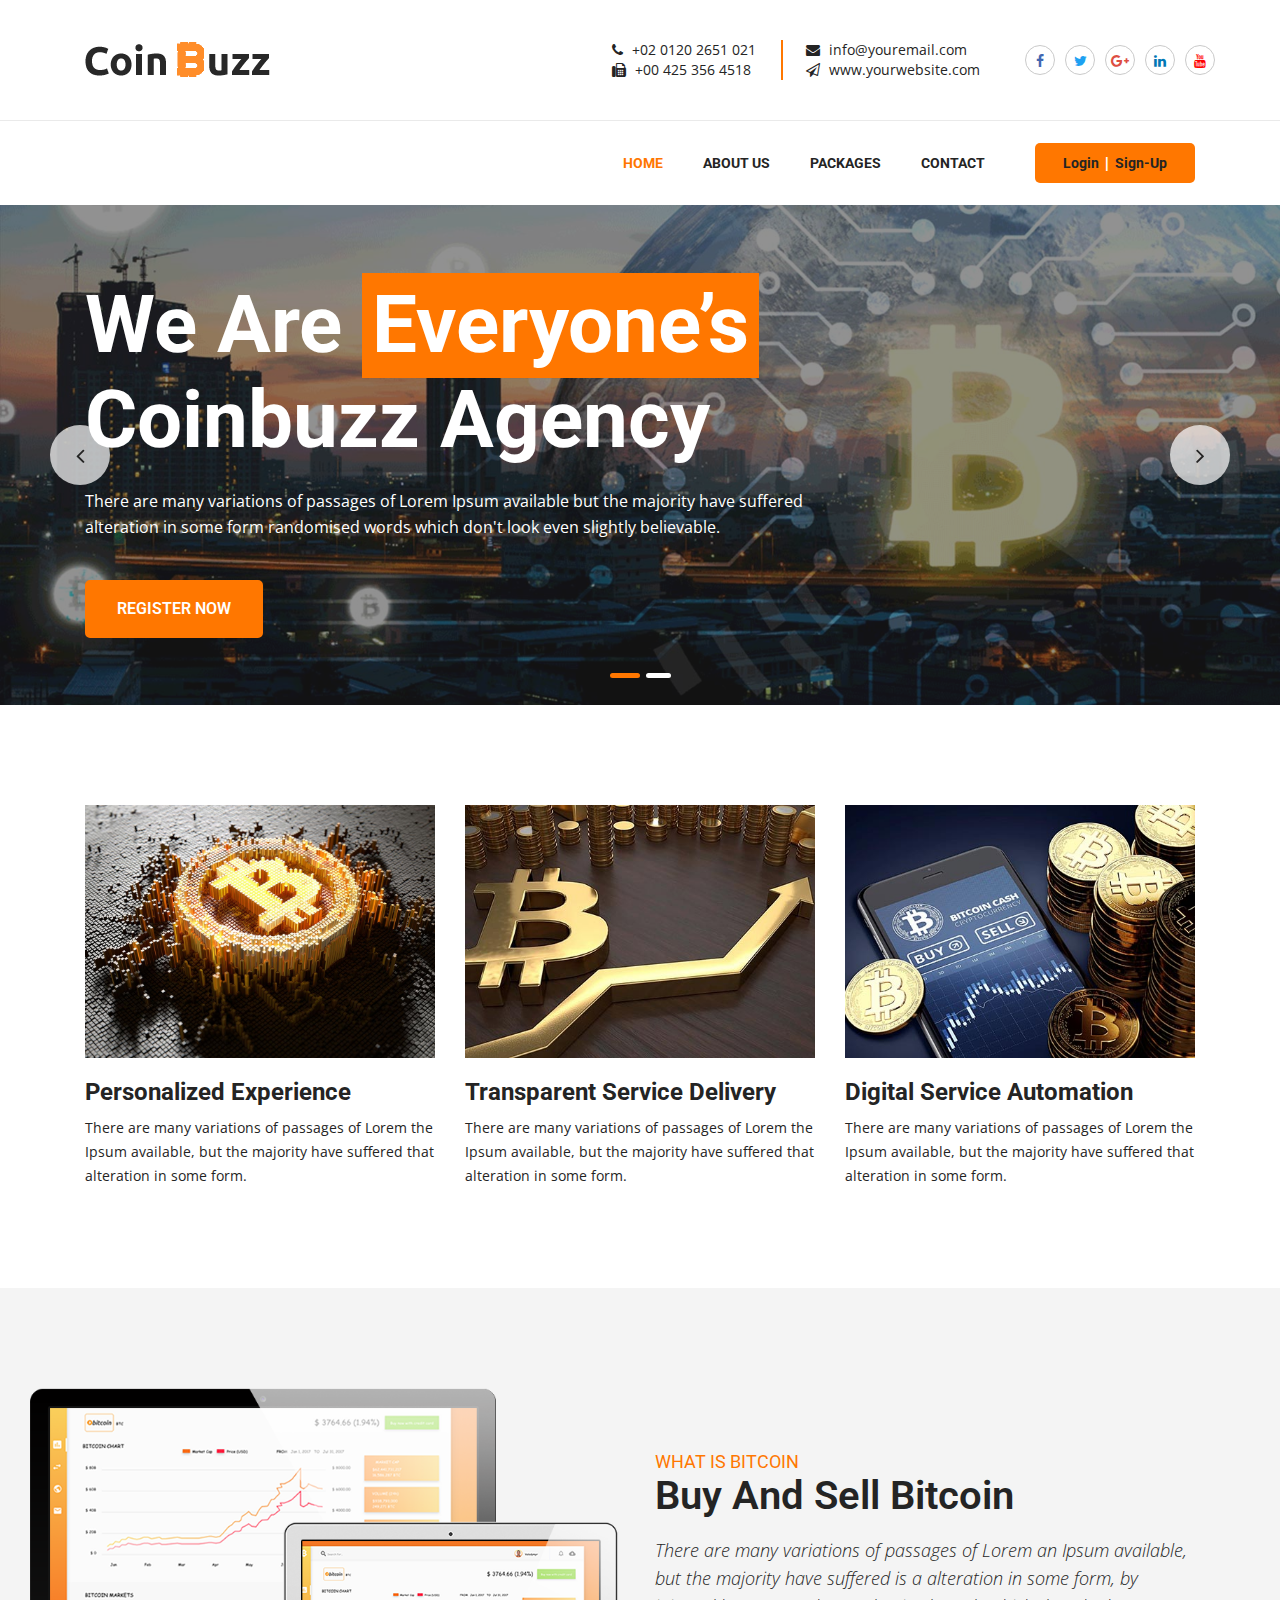
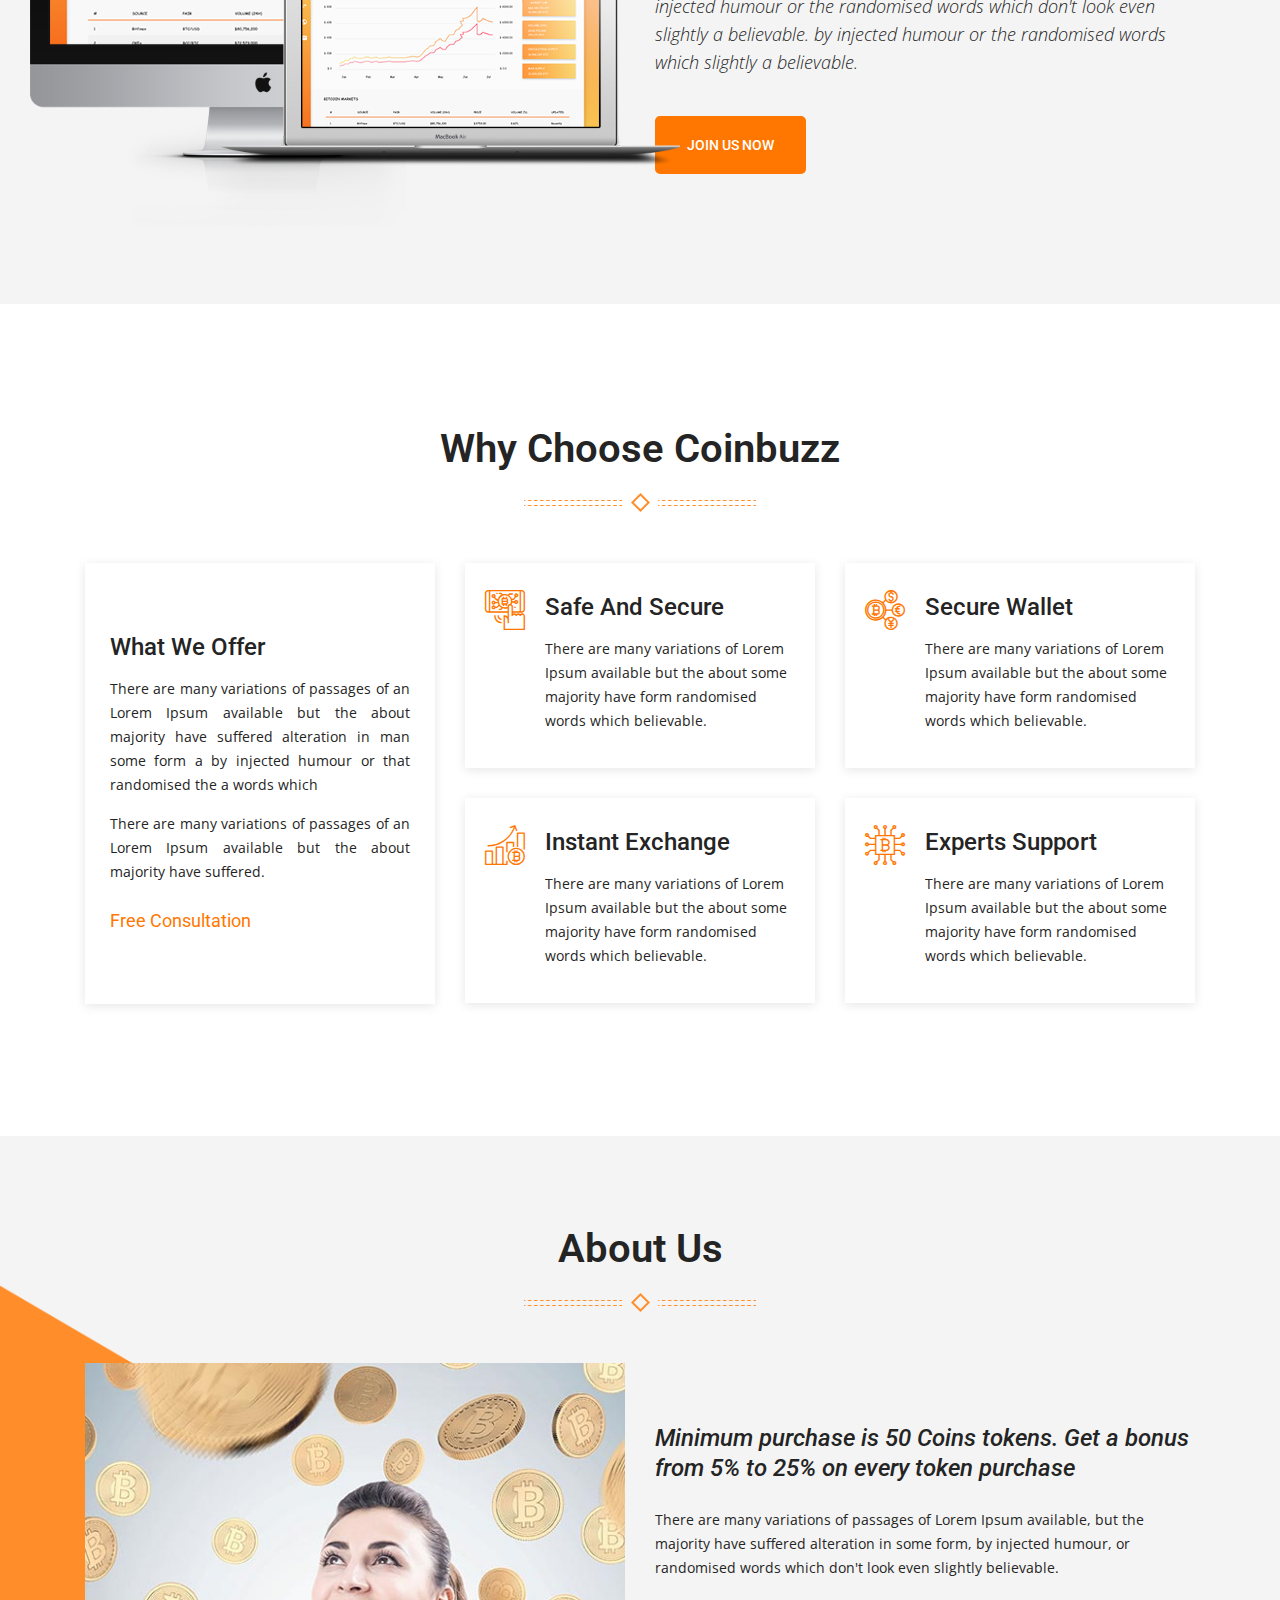
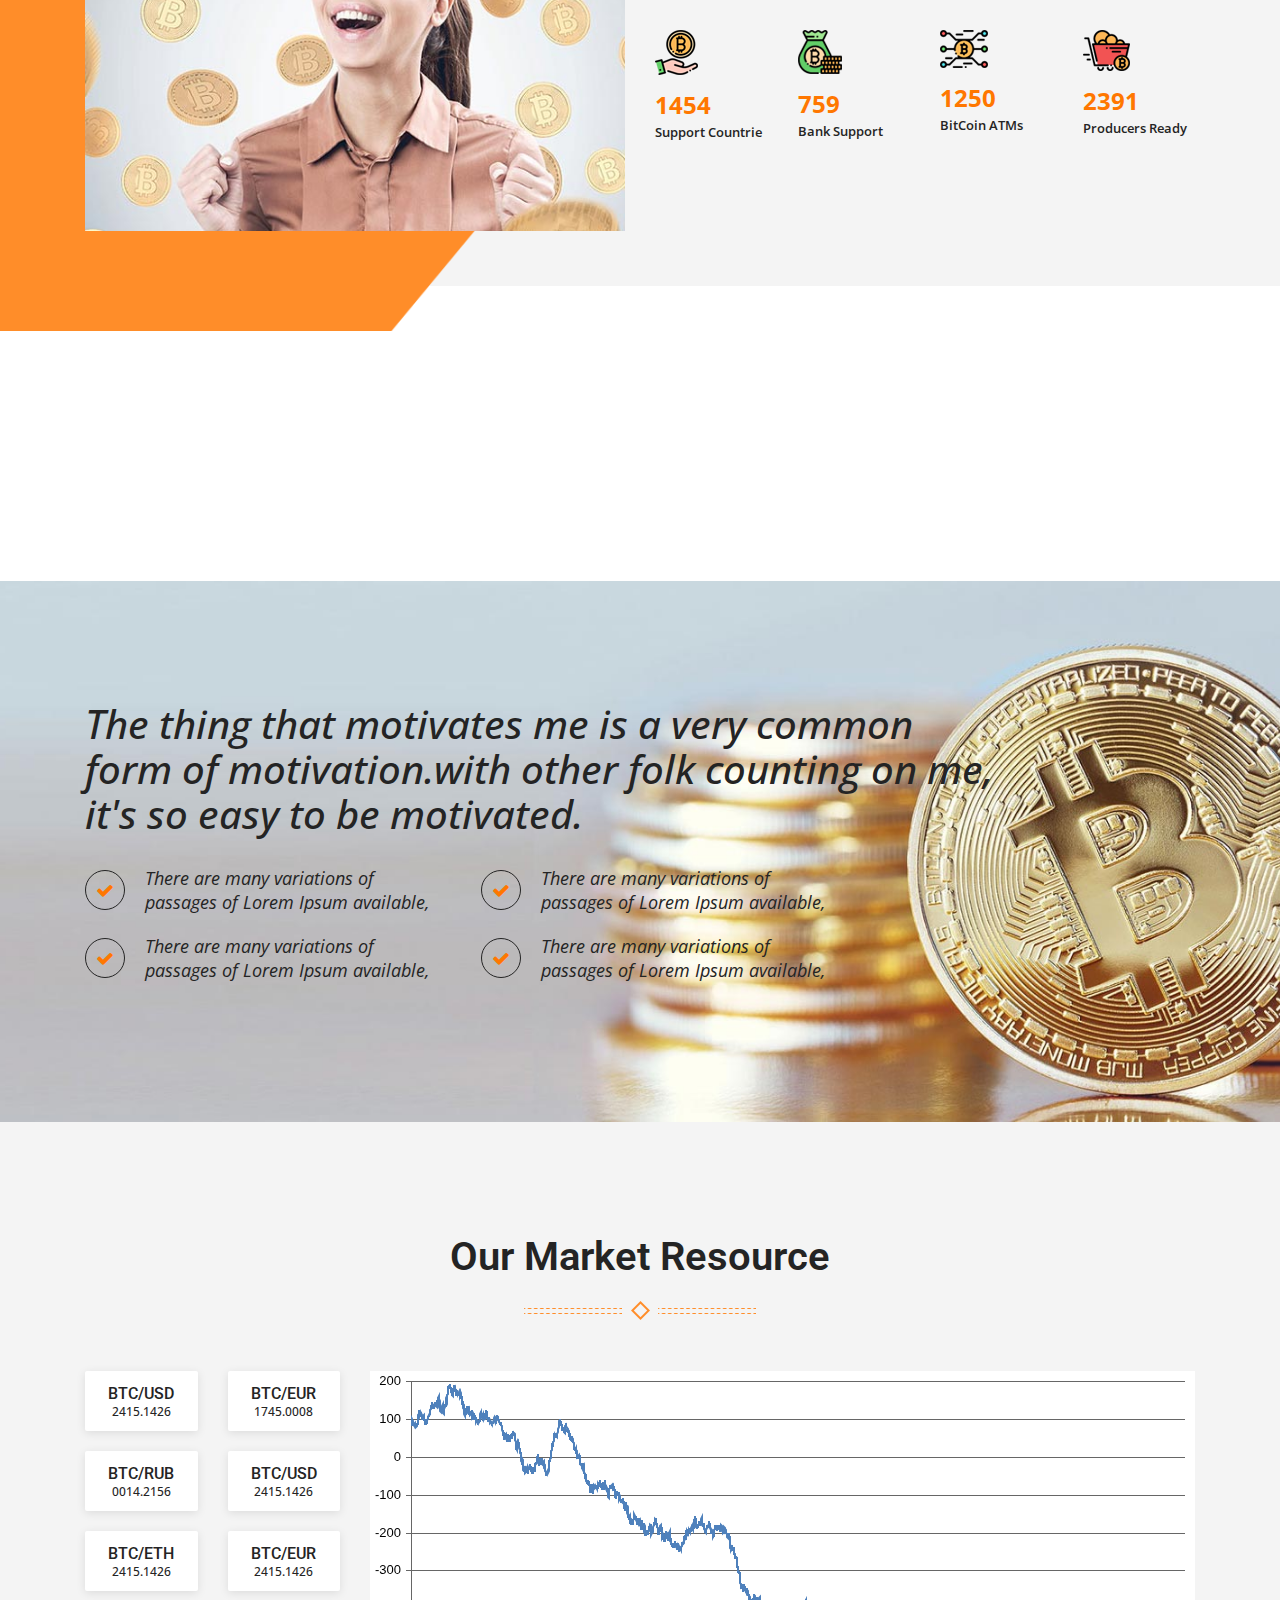
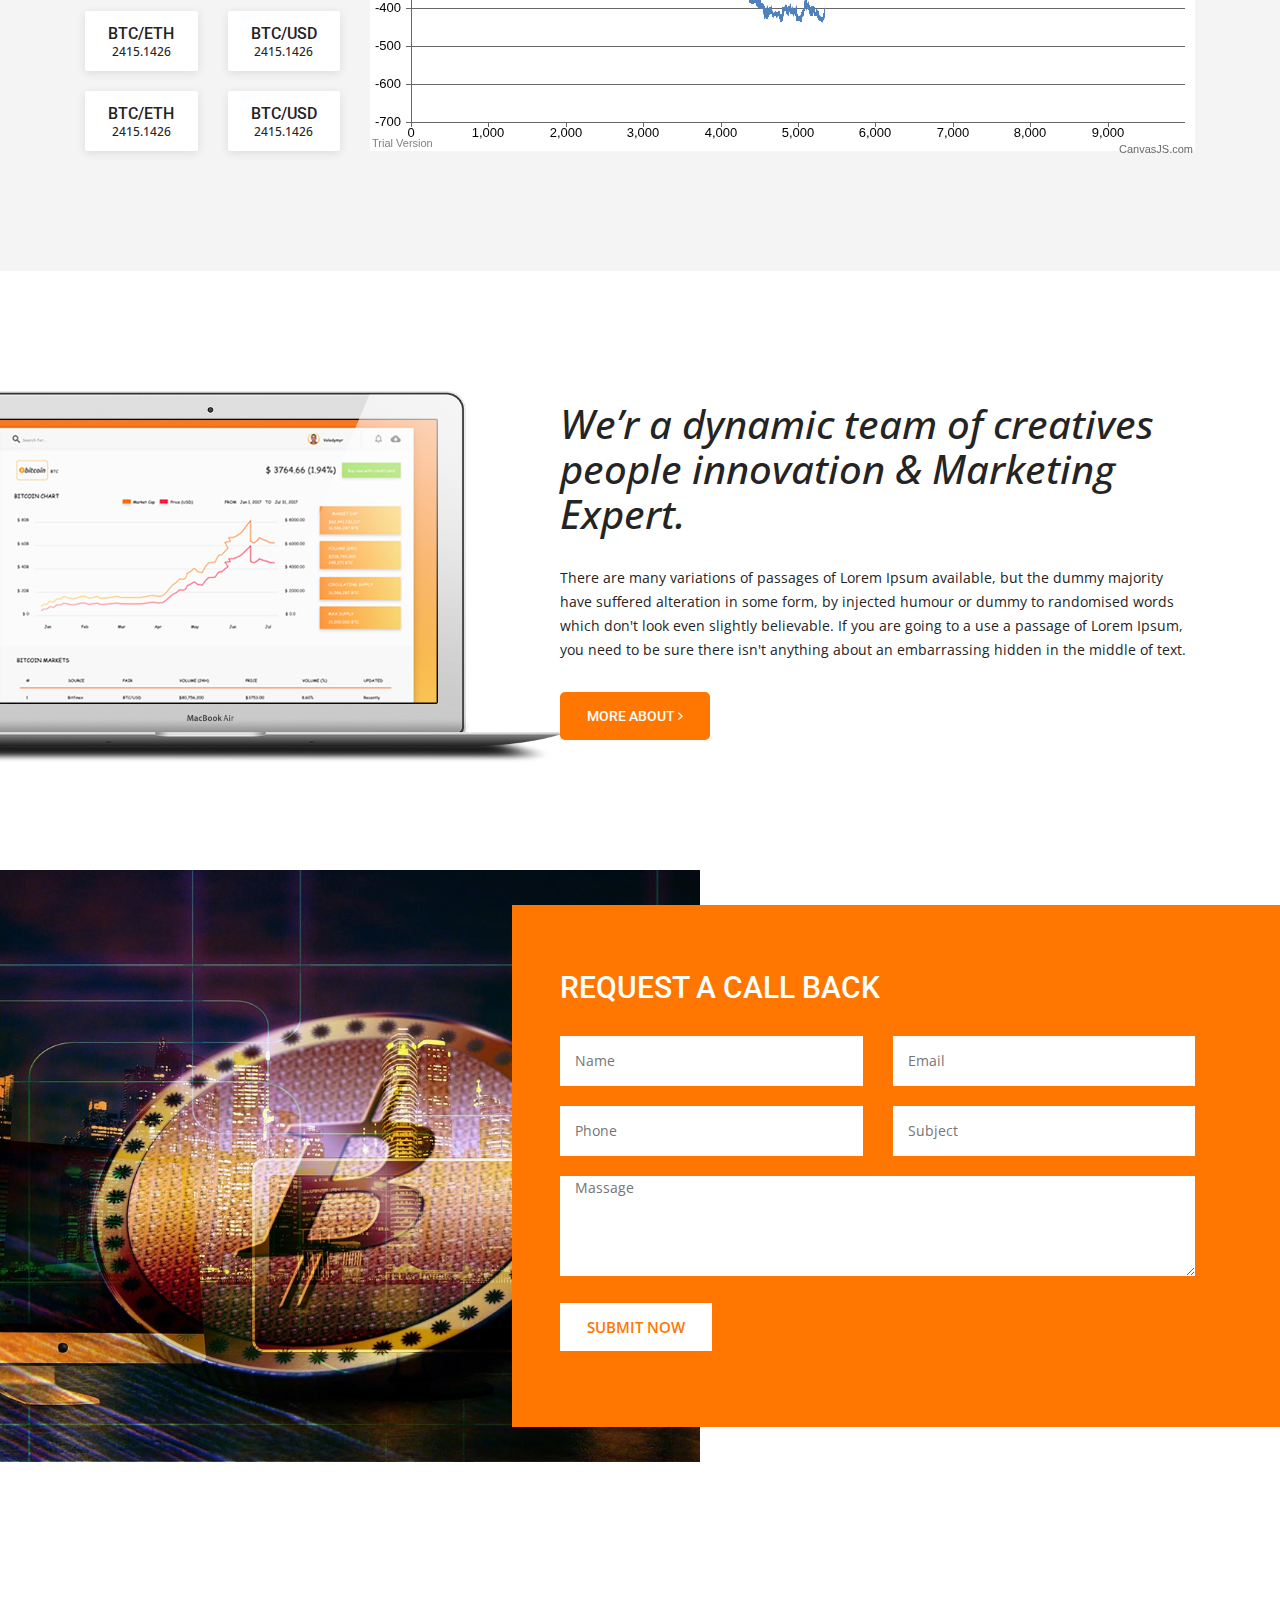
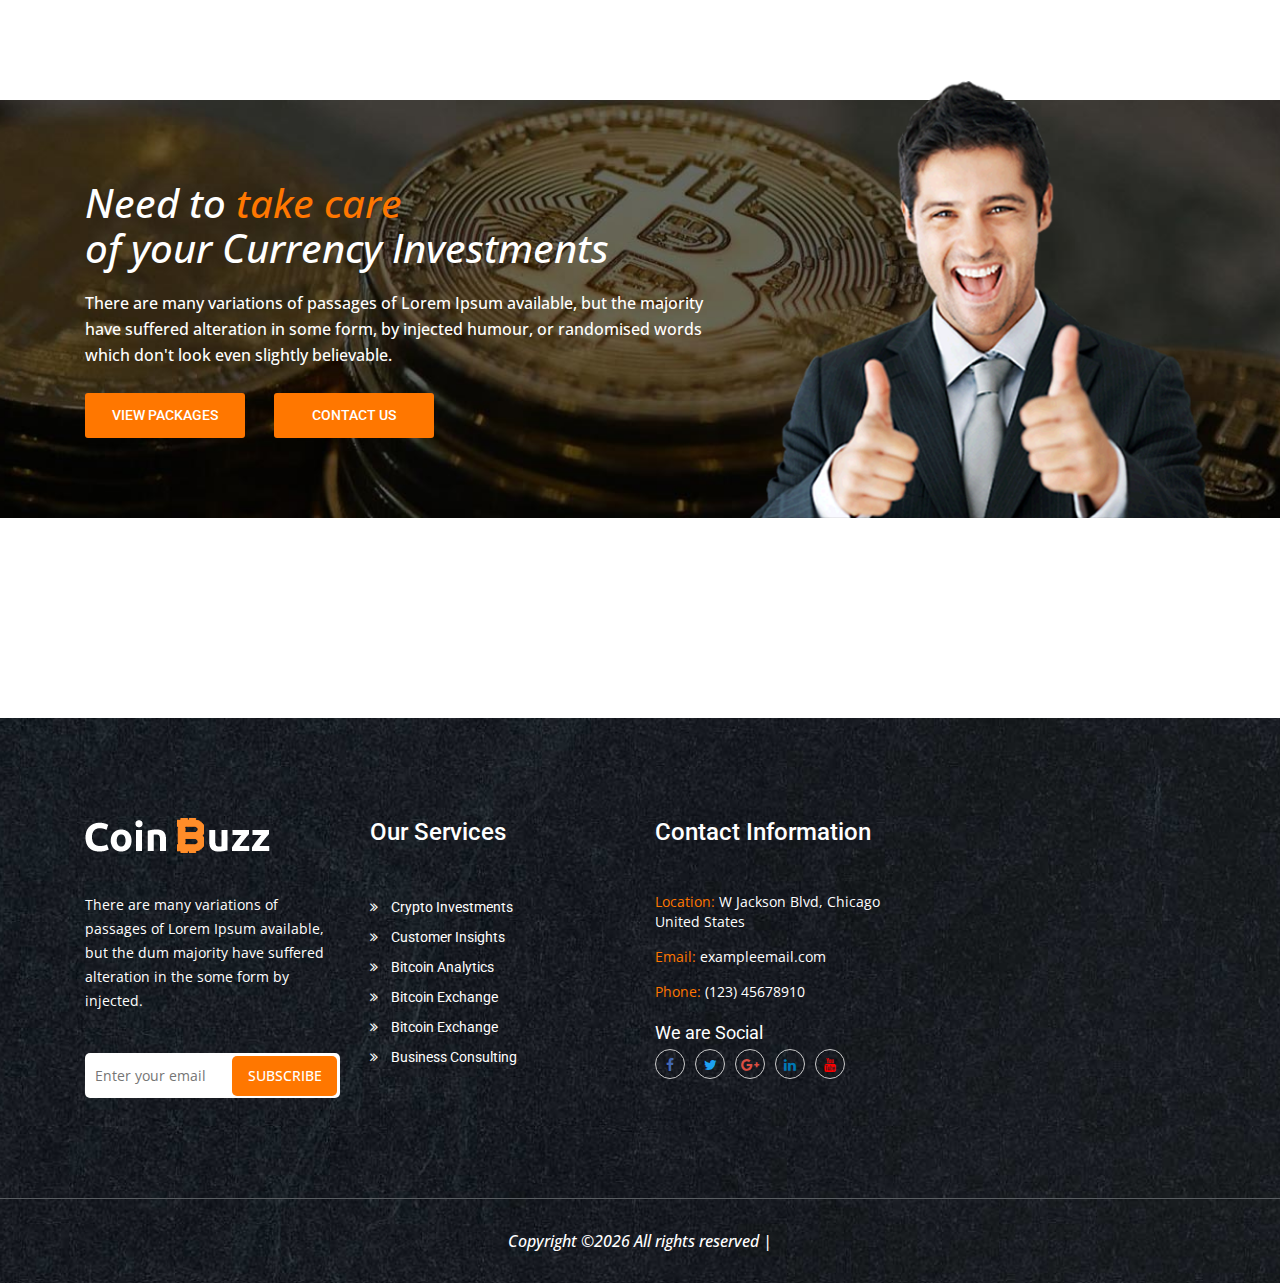
==== index.html @ a5e6c5b7 "Complete front-end" ====
<!doctype html>
<html class="no-js" lang="">

<head>
    <meta charset="utf-8">
    <meta http-equiv="x-ua-compatible" content="ie=edge">
    <title>Coinbuzz - Home One</title>
    <meta name="description" content="">
    <meta name="viewport" content="width=device-width, initial-scale=1">
    <link rel="shortcut icon" type="image/png" href="assets/images/favicon.png">
    <!-- Place favicon.ico in the root directory -->
    <!-- all css here -->
    <!-- bootstrap v3.3.7 css -->
    <link rel="stylesheet" href="assets/css/bootstrap.min.css">
    <!-- animate css -->
    <link rel="stylesheet" href="assets/css/animate.css">
    <!-- owl.carousel.2.0.0-beta.2.4 css -->
    <link rel="stylesheet" href="assets/css/owl.carousel.min.css">
    <!-- swiper.min.css -->
    <link rel="stylesheet" href="assets/css/swiper.min.css">
    <!-- font-awesome v4.6.3 css -->
    <link rel="stylesheet" href="assets/css/font-awesome.min.css">
    <!-- flaticon.css -->
    <link rel="stylesheet" href="assets/css/flaticon.css">
    <!-- magnific-popup.css -->
    <link rel="stylesheet" href="assets/css/magnific-popup.css">
    <!-- metisMenu.min.css -->
    <link rel="stylesheet" href="assets/css/metisMenu.min.css">
    <!-- style css -->
    <link rel="stylesheet" href="assets/css/styles.css">
    <!-- responsive css -->
    <link rel="stylesheet" href="assets/css/responsive.css">
    <!-- modernizr css -->
    <script src="assets/js/vendor/modernizr-2.8.3.min.js"></script>
</head>

<body>
    <!--[if lt IE 8]>
            <p class="browserupgrade">You are using an <strong>outdated</strong> browser. Please <a href="http://browsehappy.com/">upgrade your browser</a> to improve your experience.</p>
        <![endif]-->
    
    <!-- header-area start -->
    <header class="header-area">
        <div class="header-top">
            <div class="container">
                <div class="row">
                    <div class="col-xl-5 col-lg-3 col-sm-4">
                        <div class="logo">
                            <a href="index.html"><img src="assets/images/logo.png" alt=""></a>
                        </div>
                    </div>
                    <div class="col-xl-5 col-lg-6 col-sm-8">
                        <ul class="contact-info d-flex justify-content-end">
                            <li>
                                <span><i class="fa fa-phone"></i> +02 0120 2651 021</span>
                                <span><i class="fa fa-fax"></i> +00 425 356 4518</span>
                            </li>
                            <li>
                                <span><i class="fa fa-envelope"></i> info@youremail.com</span>
                                <span><i class="fa fa-paper-plane-o"></i> www.yourwebsite.com</span>
                            </li>
                        </ul>
                    </div>
                    <div class="col-xl-2 col-lg-3 col-12 d-none d-lg-block">
                        <ul class="social-icon d-flex justify-content-end justify-content-sm-center">
                            <li class="facebook"><a href="#"><i class="fa fa-facebook"></i></a></li>
                            <li class="twitter"><a href="#"><i class="fa fa-twitter"></i></a></li>
                            <li class="google-plus"><a href="#"><i class="fa fa-google-plus"></i></a></li>
                            <li class="linkedin"><a href="#"><i class="fa fa-linkedin"></i></a></li>
                            <li class="youtube"><a href="#"><i class="fa fa-youtube"></i></a></li>
                        </ul>
                    </div>
                </div>
            </div>
        </div>
        <div class="header-bottom">
            <div class="container">
                <div class="row">
                    <div class="col-lg-10 col-sm-9 d-none d-sm-block">
                        <ul class="mainmenu d-flex justify-content-end">


                            <li class="active"><a href="javascript:void(0);">Home</a>


                            <li><a href="about.html">about us</a></li>


                            <li><a href="packages.html">packages</a></li>


                            <li><a href="contact.html">contact</a></li>
                        </ul>
                    </div>
                    <div class="col-lg-2 col-sm-3 col-8">
                        <div class="geta_quote">
                            <div class="logIn">
                                <a href="">Login</a> |
                                <a href="">Sign-Up</a>
                            </div>
                        </div>
                    </div>
                    <div class="d-block d-sm-none col-4 pull-right">
                        <ul class="menu">
                            <li class="first"></li>
                            <li class="second"></li>
                            <li class="third"></li>
                        </ul>
                    </div>
                </div>
            </div>
            <!-- responsive-menu area start -->
            <div class="responsive-menu-area d-block d-sm-none">
                <div class="container">
                    <div class="row">
                        <div class="col-12">
                            <ul class="metismenu">
                                <li class="sidemenu-items"><a class="" aria-expanded="false" href="javascript:void(0);">Home</a>
                                </li>


                                <li><a href="about.html">about us</a></li>


                                <li><a href="#">packages</a></li>
                                
                                
                                <li><a href="contact.html">contact</a></li>
                            </ul>
                        </div>
                    </div>
                </div>
            </div>
            <!-- responsive-menu area start -->
        </div>
        
    </header>
    <!-- header-area end -->

    <!-- slider-area start -->
    <div class="slider-area">
        <div class="slider-active owl-carousel">
            <div class="slider-items">
                <img src="assets/images/slider/1.jpg" alt="" class="slider">
                <div class="slider-content flex-style">
                    <div class="container">
                        <div class="row">
                            <div class="col-xl-8 col-lg-10 col-12">
                                <h2>We Are <span>Everyone’s</span> Coinbuzz Agency</h2>
                                <p>There are many variations of passages of Lorem Ipsum available but the majority have suffered alteration in some form randomised words which don't look even slightly believable.</p>
                                <ul>
                                    <li><a href="signup.html">Register Now</a></li>
                                </ul>
                            </div>
                        </div>
                    </div>
                </div>
            </div>
            <div class="slider-items">
                <img src="assets/images/slider/1.jpg" alt="" class="slider">
                <div class="slider-content flex-style">
                    <div class="container">
                        <div class="row">
                            <div class="offset-lg-4 col-lg-8 text-right col-12">
                                <h2>We Are <span>Everyone’s</span> Coinbuzz Agency</h2>
                                <p>There are many variations of passages of Lorem Ipsum available but the majority have suffered alteration in some form randomised words which don't look even slightly believable.</p>
                                <ul>
                                    <li><a href="signup.html">Register Now</a></li>
                                </ul>
                            </div>
                        </div>
                    </div>
                </div>
            </div>
        </div>
    </div>
    <!-- slider-area end -->

    <!-- featured-area start -->
    <div class="featured-area">
        <div class="container">
            <div class="row">
                <div class="col-lg-4 col-sm-6 col-12">
                    <div class="featured-wrap">
                        <div class="featured-img">
                            <img src="assets/images/featured/1.jpg" alt="">
                        </div>
                        <h2><a href="#">Personalized Experience</a></h2>
                        <p>There are many variations of passages of Lorem the Ipsum available, but the majority have suffered that alteration in some form.</p>
                    </div>
                </div>
                <div class="col-lg-4 col-sm-6 col-12">
                    <div class="featured-wrap">
                        <div class="featured-img">
                            <img src="assets/images/featured/2.jpg" alt="">
                        </div>
                        <h2><a href="#">Transparent Service Delivery</a></h2>
                        <p>There are many variations of passages of Lorem the Ipsum available, but the majority have suffered that alteration in some form.</p>
                    </div>
                </div>
                <div class="col-lg-4 col-sm-6 col-12">
                    <div class="featured-wrap">
                        <div class="featured-img">
                            <img src="assets/images/featured/3.jpg" alt="">
                        </div>
                        <h2><a href="#">Digital Service Automation</a></h2>
                        <p>There are many variations of passages of Lorem the Ipsum available, but the majority have suffered that alteration in some form.</p>
                    </div>
                </div>
            </div>
        </div>
    </div>
    <!-- featured-area end -->

    <!-- about-area start -->
    <div class="featured-content-area position-relative bg-1">
        <div class="container">
            <div class="row">
                <div class="col-lg-6 offset-lg-6">
                    <div class="featured-content-wrap">
                        <h2><span>WHAT IS BITCOIN</span>Buy And Sell Bitcoin</h2>
                        <p>There are many variations of passages of Lorem an Ipsum available, but the majority have suffered is a alteration in some form, by injected humour or the randomised words which don't look even slightly a believable. by injected humour or the randomised words which slightly a believable.</p>
                        <a href="signup.html">JOIN US NOW</a>
                    </div>
                </div>
            </div>
        </div>
        <div class="featured-content-img d-none d-lg-block">
            <img src="assets/images/about.png" alt="">
        </div>
    </div>
    
    <!-- service-area start -->
    <div class="service-area">
        <div class="container">
            <div class="row">
                <div class="col-12">
                    <div class="section-title text-center">
                        <h2>Why Choose Coinbuzz</h2>
                        <img src="assets/images/line.png" alt="">
                    </div>
                </div>
            </div>
            <div class="row">
                <div class="col-lg-4 col-md-6 col-12">
                    <div class="service-wrap">
                        <h3>What We Offer</h3>
                        <p>There are many variations of passages of an Lorem Ipsum available but the about majority have suffered alteration in man some form a by injected humour or that randomised the a words which</p>
                        <p>There are many variations of passages of an Lorem Ipsum available but the about majority have suffered.</p>
                        <a href="#">Free Consultation</a>
                    </div>
                </div>
                <div class="col-lg-4 col-md-6 col-12">
                    <div class="service-items">
                        <span class="flaticon-bitcoin-9"></span>
                        <h3>Safe And Secure</h3>
                        <p>There are many variations of Lorem Ipsum available but the about  some majority have form randomised words which believable.</p>
                    </div>
                    <div class="service-items">
                        <span class="flaticon-profits"></span>
                        <h3>Instant Exchange</h3>
                        <p>There are many variations of Lorem Ipsum available but the about  some majority have form randomised words which believable.</p>
                    </div>
                </div>
                <div class="col-lg-4 col-12">
                    <div class="row">
                        <div class="col-lg-12 col-md-6 col-12">
                            <div class="service-items">
                                <span class="flaticon-exchange-1"></span>
                                <h3>Secure Wallet</h3>
                                <p>There are many variations of Lorem Ipsum available but the about  some majority have form randomised words which believable.</p>
                            </div>
                        </div>
                        <div class="col-lg-12 col-md-6 col-12">
                            <div class="service-items">
                                <span class="flaticon-bitcoin-7"></span>
                                <h3>Experts Support</h3>
                                <p>There are many variations of Lorem Ipsum available but the about  some majority have form randomised words which believable.</p>
                            </div>
                        </div>
                    </div>
                </div>
            </div>
        </div>
    </div>
    <!-- service-area end -->


    <!-- about-area start -->
    <div class="about-area position-relative">
        <div class="container">
            <div class="row">
                <div class="col-12">
                    <div class="section-title text-center">
                        <h2>About Us</h2>
                        <img src="assets/images/line.png" alt="">
                    </div>
                </div>
            </div>
            <div class="row">
                <div class="col-lg-6 d-none d-lg-block">
                    <div class="about-img">
                        <img src="assets/images/about/1.jpg" alt="">
                    </div>
                </div>
                <div class="col-lg-6 col-12">
                    <div class="about-content">
                        <h3>Minimum purchase is 50 Coins tokens. Get a bonus from 5% to 25% on every token purchase</h3>
                        <p>There are many variations of passages of Lorem Ipsum available, but the majority have suffered alteration in some form, by injected humour, or randomised words which don't look even slightly believable.</p>
                    </div>
                    <div class="row">
                        <div class="col-sm-3 col-6">
                            <div class="about-items">
                                <img src="assets/images/about/icon/1.png" alt="">
                                <span class="counter">1454</span>
                                <p>Support Countrie</p>
                            </div>
                        </div>
                        <div class="col-sm-3 col-6">
                            <div class="about-items">
                                <img src="assets/images/about/icon/2.png" alt="">
                                <span class="counter">759</span>
                                <p>Bank Support</p>
                            </div>
                        </div>
                        <div class="col-sm-3 col-6">
                            <div class="about-items mb-0">
                                <img src="assets/images/about/icon/3.png" alt="">
                                <span class="counter">1250</span>
                                <p>BitCoin ATMs</p>
                            </div>
                        </div>
                        <div class="col-sm-3 col-6">
                            <div class="about-items mb-0">
                                <img src="assets/images/about/icon/4.png" alt="">
                                <span class="counter">2391</span>
                                <p>Producers Ready</p>
                            </div>
                        </div>
                    </div>
                </div>
            </div>
        </div>
    </div>
    <!-- about-area end -->

    
    <!-- spacial-area start -->
    <div class="spacial-area">
        <div class="container">
            <div class="row">
                <div class="col-lg-10 col-12">
                    <h2>The thing that motivates me is a very common form of motivation.with other folk counting on me, it's so easy to be motivated.</h2>
                    <div class="row">
                        <div class="col-md-5 col-sm-6 col-12">
                            <ul class="mb-20">
                                <li><i class="fa fa-check"></i> There are many variations of passages of Lorem Ipsum available, </li>
                                <li><i class="fa fa-check"></i> There are many variations of passages of Lorem Ipsum available, </li>
                            </ul>
                        </div>
                        <div class="col-md-5 col-sm-6 col-12">
                            <ul>
                                <li><i class="fa fa-check"></i> There are many variations of passages of Lorem Ipsum available, </li>
                                <li><i class="fa fa-check"></i> There are many variations of passages of Lorem Ipsum available, </li>
                            </ul>
                        </div>
                    </div>
                </div>
            </div>
        </div>
    </div>
    <!-- spacial-area end -->

    <!-- resorce-area start -->
    <div class="resorce-area bg-1 ptb-120">
        <div class="container">
            <div class="row">
                <div class="col-12">
                    <div class="section-title text-center">
                        <h2>Our Market Resource</h2>
                        <img src="assets/images/line.png" alt="">
                    </div>
                </div>
            </div>
            <div class="row">
                <div class="col-lg-3 col-12">
                    <ul class="resorce-menu row">
                        <li class="col-6">
                            <div class="resorce-info">
                                <h4>btc/usd</h4>
                                <p>2415.1426</p>
                            </div>
                        </li>
                        <li class="col-6">
                            <div class="resorce-info">
                                <h4>btc/eur</h4>
                                <p>1745.0008</p>
                            </div>
                        </li>
                        <li class="col-6">
                            <div class="resorce-info">
                                <h4>btc/rub</h4>
                                <p>0014.2156</p>
                            </div>
                        </li>
                        <li class="col-6">
                            <div class="resorce-info">
                                <h4>btc/usd</h4>
                                <p>2415.1426</p>
                            </div>
                        </li>
                        <li class="col-6">
                            <div class="resorce-info">
                                <h4>btc/eth</h4>
                                <p>2415.1426</p>
                            </div>
                        </li>
                        <li class="col-6">
                            <div class="resorce-info">
                                <h4>btc/eur</h4>
                                <p>2415.1426</p>
                            </div>
                        </li>
                        <li class="col-6">
                            <div class="resorce-info">
                                <h4>btc/eth</h4>
                                <p>2415.1426</p>
                            </div>
                        </li>
                        <li class="col-6">
                            <div class="resorce-info">
                                <h4>btc/usd</h4>
                                <p>2415.1426</p>
                            </div>
                        </li>
                        <li class="col-6">
                            <div class="resorce-info mb-0">
                                <h4>btc/eth</h4>
                                <p>2415.1426</p>
                            </div>
                        </li>
                        <li class="col-6">
                            <div class="resorce-info mb-0">
                                <h4>btc/usd</h4>
                                <p>2415.1426</p>
                            </div>
                        </li>
                    </ul>
                </div>
                <div class="col-lg-9 col-12">
                    <div class="resorce-wrap">
                        <div id="chartContainer"></div>
                    </div>
                </div>
            </div>
        </div>
    </div>
    <!-- resorce-area end -->

    <!-- expart-area start -->
    <div class="expart-area">
        <div class="container">
            <div class="row">
                <div class="col-lg-7 offset-lg-5 col-12">
                    <div class="expart-wrap">
                        <h2>We’r a dynamic team of creatives people innovation & Marketing Expert.</h2>
                        <p>There are many variations of passages of Lorem Ipsum available, but the dummy majority have suffered alteration in some form, by injected humour or dummy to randomised words which don't look even slightly believable. If you are going to a use a passage of Lorem Ipsum, you need to be sure there isn't anything about an embarrassing hidden in the middle of text.</p>
                        <a href="about.html">More About <i class="fa fa-angle-right"></i></a>
                    </div>
                </div>
            </div>
        </div>
        <div class="expart-img d-none d-lg-block">
            <img src="assets/images/bg/expart.png" alt="">
        </div>
    </div>
    <!-- expart-area end -->

    <!-- contact-area start -->
    <div class="contact-area">
        <div class="container">
            <div class="row">
                <div class="col-lg-7 offset-lg-5 col-12">
                    <div class="contact-wrap  flex-style">
                        <h2>Request A Call Back</h2>
                        <form action="#">
                            <div class="row">
                                <div class="col-sm-6 col-12">
                                    <input type="text" placeholder="Name">
                                </div>
                                <div class="col-sm-6 col-12">
                                    <input type="email" placeholder="Email">
                                </div>
                                <div class="col-sm-6 col-12">
                                    <input type="text" placeholder="Phone">
                                </div>
                                <div class="col-sm-6 col-12">
                                    <input type="text" placeholder="Subject">
                                </div>
                                <div class="col-12">
                                    <textarea cols="30" rows="10" placeholder="Massage"></textarea>
                                </div>
                                <div class="col-12">
                                    <button>Submit Now</button>
                                </div>
                            </div>
                        </form>
                    </div>
                </div>
            </div>
        </div>
        <div class="contact-img d-none d-lg-block">
            <img src="assets/images/bg/2.jpg" alt="">
        </div>
    </div>
    <!-- contact-area end -->

    
    <!-- nvestments-area start -->
    <div class="nvestments-area position-relative">
        <div class="container">
            <div class="row">
                <div class="col-lg-7 col-12">
                    <div class="nvestments-wrap">
                        <h2>Need to<span> take care </span> <br> of your Currency Investments</h2>
                        <p>There are many variations of passages of Lorem Ipsum available, but the majority have suffered alteration in some form, by injected humour, or randomised words which don't look even slightly believable.</p>
                        <ul>
                            <li><a href="packages.html">View Packages</a></li>
                            <li><a href="contact.html"> CONTACT US</a></li>
                        </ul>
                    </div>
                </div>
                <div class="col-lg-5 d-none d-lg-block">
                    <div class="nvestments-img">
                        <img src="assets/images/bg/1.png" alt="">
                    </div>
                </div>
            </div>
        </div>
    </div>
    <!-- nvestments-area end -->

    
    <!-- footer-area start -->
    <footer class="footer-area">
        <div class="footer-top">
            <div class="container">
                <div class="row">
                    <div class="col-lg-3  col-sm-6 col-12">
                        <div class="footer-widget footer-logo">
                            <img src="assets/images/logo2.png" alt="">
                            <p>There are many variations of passages of Lorem Ipsum available, but the dum majority have suffered alteration in the some form by injected.</p>
                            <form action="#">
                                <input type="text" placeholder="Enter your email">
                                <button>subscribe</button>
                            </form>
                        </div>
                    </div>
                    <div class="col-lg-3 col-sm-6 col-12">
                        <div class="footer-widget footer-menu">
                            <h3>Our Services</h3>
                            <ul>
                                <li><a href="#"><i class="fa fa-angle-double-right"></i> Crypto Investments</a></li>
                                <li><a href="#"><i class="fa fa-angle-double-right"></i> Customer Insights</a></li>
                                <li><a href="#"><i class="fa fa-angle-double-right"></i> Bitcoin Analytics</a></li>
                                <li><a href="#"><i class="fa fa-angle-double-right"></i> Bitcoin Exchange</a></li>
                                <li><a href="#"><i class="fa fa-angle-double-right"></i> Bitcoin Exchange</a></li>
                                <li><a href="#"><i class="fa fa-angle-double-right"></i> Business Consulting</a></li>
                            </ul>
                        </div>
                    </div>
                    <div class="col-lg-3 col-sm-6 col-12">
                        <div class="footer-widget footer-contact">
                            <h3>Contact Information</h3>
                            <ul class="footer-contact-info">
                                <li><span>Location: </span> W Jackson Blvd, Chicago United States</li>
                                <li><span>Email: </span> exampleemail.com</li>
                                <li><span>Phone: </span> (123) 45678910</li>
                            </ul>
                            <h5>We are Social</h5>
                            <ul class="social-icon d-flex">
                                <li class="facebook"><a href="#"><i class="fa fa-facebook"></i></a></li>
                                <li class="twitter"><a href="#"><i class="fa fa-twitter"></i></a></li>
                                <li class="google-plus"><a href="#"><i class="fa fa-google-plus"></i></a></li>
                                <li class="linkedin"><a href="#"><i class="fa fa-linkedin"></i></a></li>
                                <li class="youtube"><a href="#"><i class="fa fa-youtube"></i></a></li>
                            </ul>
                        </div>
                    </div>
                </div>
            </div>
        </div>
        <div class="footer-bottom">
            <div class="container">
                <div class="row">
                    <div class="col-12 copyright">
                        <p>
Copyright &copy;<script>document.write(new Date().getFullYear());</script> All rights reserved | 
</p>
                    </div>
                </div>
            </div>
        </div>
    </footer>
    <!-- footer-area end -->

    <!-- jquery latest version -->
    <script src="assets/js/vendor/jquery-2.2.4.min.js "></script>
    <!-- popper.min.js -->
    <script src="assets/js/vendor/popper.min.js "></script>
    <!-- bootstrap js -->
    <script src="assets/js/bootstrap.min.js "></script>
    <!-- owl.carousel.2.0.0-beta.2.4 css -->
    <script src="assets/js/owl.carousel.min.js "></script>
    <!-- swiper.min.js -->
    <script src="assets/js/swiper.min.js "></script>
    <!-- mailchimp.js -->
    <script src="assets/js/mailchimp.js"></script>
    <!-- plugins js -->
    <script src="assets/js/jquery.canvasjs.min.js"></script>
    <!-- metisMenu.min.js -->
    <script src="assets/js/metisMenu.min.js"></script>
    <!-- plugins js -->
    <script src="assets/js/plugins.js "></script>
        <script>
            // chart
    window.onload = function () {
    var limit = 10000;    //increase number of dataPoints by increasing the limit
    var y = 100;    
    var data = [];
    var dataSeries = { type: "line" };
    var dataPoints = [];
    for (var i = 0; i < limit; i += 1) {
        y += Math.round(Math.random() * 10 - 5);
        dataPoints.push({
            x: i,
            y: y
        });
    }
    dataSeries.dataPoints = dataPoints;
    data.push(dataSeries);

    //Better to construct options first and then pass it as a parameter
    var options = {
        zoomEnabled: true,
        animationEnabled: true,
        axisY: {
            includeZero: false
        },
        data: data  // random data
    };

        $("#chartContainer").CanvasJSChart(options);
    }
    </script>
    <!-- main js -->
    <script src="assets/js/scripts.js "></script>
</body>

</html>
---- assets/css/flaticon.css ----
/*
  	Flaticon icon font: Flaticon
  	Creation date: 23/10/2017 08:34
  	*/

@font-face {
  font-family: "Flaticon";
  src: url("../fonts/Flaticon.eot");
  src: url("../fonts/Flaticon.eot?#iefix") format("embedded-opentype"),
       url("../fonts/Flaticon.woff") format("woff"),
       url("../fonts/Flaticon.ttf") format("truetype"),
       url("../fonts/Flaticon.svg#Flaticon") format("svg");
  font-weight: normal;
  font-style: normal;
}

@media screen and (-webkit-min-device-pixel-ratio:0) {
  @font-face {
    font-family: "Flaticon";
    src: url("./Flaticon.svg#Flaticon") format("svg");
  }
}

[class^="flaticon-"]:before, [class*=" flaticon-"]:before,
[class^="flaticon-"]:after, [class*=" flaticon-"]:after {
	font-family: Flaticon;
	font-size: 20px;
	font-style: normal;
	margin-left: 0px;
}

.flaticon-bitcoin-9:before { content: "\f100"; }
.flaticon-profits:before { content: "\f101"; }
.flaticon-bitcoin-8:before { content: "\f102"; }
.flaticon-safebox:before { content: "\f103"; }
.flaticon-exchange-1:before { content: "\f104"; }
.flaticon-exchange:before { content: "\f105"; }
.flaticon-bitcoin-7:before { content: "\f106"; }
.flaticon-bitcoin-6:before { content: "\f107"; }
.flaticon-bitcoin-4:before { content: "\f108"; }
.flaticon-bitcoin-3:before { content: "\f109"; }
.flaticon-bitcoin-2:before { content: "\f10a"; }
.flaticon-bitcoin-1:before { content: "\f10b"; }
.flaticon-bitcoin:before { content: "\f10c"; }
.flaticon-consulting:before { content: "\f10d"; }
.flaticon-blockchain:before { content: "\f10e"; }
---- assets/css/metisMenu.min.css ----
/*
 * metismenu - v2.7.2
 * A jQuery menu plugin
 * https://github.com/onokumus/metismenu#readme
 *
 * Made by Osman Nuri Okumus <onokumus@gmail.com> (https://github.com/onokumus)
 * Under MIT License
 */

.metismenu .arrow {
    float: right;
    line-height: 1.42857
}

[dir=rtl] .metismenu .arrow {
    float: left
}

.metismenu .glyphicon.arrow:before {
    content: "\e079"
}

.metismenu .active>a>.glyphicon.arrow:before {
    content: "\e114"
}

.metismenu .fa.arrow:before {
    content: "\f104"
}

.metismenu .active>a>.fa.arrow:before {
    content: "\f107"
}

.metismenu .ion.arrow:before {
    content: "\f3d2"
}

.metismenu .active>a>.ion.arrow:before {
    content: "\f3d0"
}

.metismenu .plus-times {
    float: right
}

[dir=rtl] .metismenu .plus-times {
    float: left
}

.metismenu .fa.plus-times:before {
    content: "\f067"
}

.metismenu .active>a>.fa.plus-times {
    -webkit-transform: rotate(45deg);
    -ms-transform: rotate(45deg);
    -o-transform: rotate(45deg);
    transform: rotate(45deg)
}

.metismenu .plus-minus {
    float: right
}

[dir=rtl] .metismenu .plus-minus {
    float: left
}

.metismenu .fa.plus-minus:before {
    content: "\f067"
}

.metismenu .active>a>.fa.plus-minus:before {
    content: "\f068"
}

.metismenu .collapse {
    display: none
}

.metismenu .collapse.in {
    display: block
}

.metismenu .collapsing {
    position: relative;
    height: 0;
    overflow: hidden;
    -webkit-transition-timing-function: ease;
    -o-transition-timing-function: ease;
    transition-timing-function: ease;
    -webkit-transition-duration: .35s;
    -o-transition-duration: .35s;
    transition-duration: .35s;
    -webkit-transition-property: height, visibility;
    -o-transition-property: height, visibility;
    transition-property: height, visibility
}

.metismenu .has-arrow {
    position: relative
}

.metismenu .has-arrow:after {
    position: absolute;
    content: "";
    width: .5em;
    height: .5em;
    border-width: 1px 0 0 1px;
    border-style: solid;
    border-color: initial;
    right: 2em;
    -webkit-transform: rotate(-224deg) translateY(-50%);
    -ms-transform: rotate(-224deg) translateY(-50%);
    -o-transform: rotate(-224deg) translateY(-50%);
    transform: rotate(-224deg) translateY(-50%);
    -webkit-transform-origin: top;
    -ms-transform-origin: top;
    -o-transform-origin: top;
    transform-origin: top;
    top: 50%;
    -webkit-transition: all .3s ease-out;
    -o-transition: all .3s ease-out;
    transition: all .3s ease-out;
}

[dir=rtl] .metismenu .has-arrow:after {
    right: auto;
    left: 1em;
    -webkit-transform: rotate(135deg) translateY(-50%);
    -ms-transform: rotate(135deg) translateY(-50%);
    -o-transform: rotate(135deg) translateY(-50%);
    transform: rotate(135deg) translateY(-50%)
}

.metismenu .active>.has-arrow:after,
.metismenu .has-arrow[aria-expanded=true]:after {
    -webkit-transform: rotate(-135deg) translateY(-50%);
    -ms-transform: rotate(-135deg) translateY(-50%);
    -o-transform: rotate(-135deg) translateY(-50%);
    transform: rotate(-135deg) translateY(-50%)
}
---- assets/css/styles.css ----
/*-----------------------------------------------------------------------------------

    Template Name:
    Template URI:
    Description: This is html5 template
    Author: Kaji Hasibur Rahman
    Author URI:
    Version: 1.0
-----------------------------------------------------------------------------------
    CSS INDEX
    ===================

    1. Theme Default CSS (body, link color, section etc)433


-----------------------------------------------------------------------------------*/


/*========================================================================================================
                                        defolt-css here
 ========================================================================================================*/

@import url('https://fonts.googleapis.com/css?family=Open+Sans:300,300i,400,400i,600,700,700i|Roboto:300,300i,400,400i,500,700,900');
* {
    margin: 0;
    padding: 0;
}

body { 
    font-family: 'Open Sans', sans-serif;
    line-height: 24px;
    color: #242424;
    font-size: 14px;
    font-weight: 400;
}

.floatleft {
    float: left;
}

.floatright {
    float: right;
}

img {
    max-width: 100%;
    height: auto
}

.fix {
    overflow: hidden
}

p {
    margin: 0px;
    font-weight: 400;
}

h1,
h2,
h3,
h4,
h5,
h6 {
    margin-bottom: 10px;
    margin-top: 0px;
    color: #242424;
    font-family: 'Roboto', sans-serif;
}

input:focus,
select:focus {
    outline: none;
}

input,
button {
    transition: all .3s;
    -webkit-transition: all .3s;
    -moz-transition: all .3s;
}

button {
    cursor: pointer;
}

a {
    -webkit-transition: all 0.3s ease 0s;
    transition: all 0.3s ease 0s;
    -webkit-transition: all .3s;
    -moz-transition: all .3s;
    text-decoration: none;
    font-family: 'Roboto', sans-serif;
    color: #242424;
}

a:hover {
    color: #ff7700;
}

a:active,
a:hover,
a:focus {
    outline: none;
    text-decoration: none;
}

button:focus {
    outline: none;
}

ul {
    list-style: outside none none;
    margin: 0;
    padding: 0;
}

:before,
:after {
    transition: all .3s;
    -webkit-transition: all .3s;
    -moz-transition: all .3s;
}

div {
    transition: all .3s;
    -webkit-transition: all .3s;
    -moz-transition: all .3s;
}

.black-opacity {
    position: relative;
    z-index: 9;
}

.black-opacity:before {
    position: absolute;
    left: 0;
    top: 0;
    width: 100%;
    height: 100%;
    background: #242424;
    content: "";
    opacity: .65;
    -ms-filter: "progid:DXImageTransform.Microsoft.Alpha(Opacity=70)";
}

.pt-120 {
    padding-top: 120px;
}

.pb-120 {
    padding-bottom: 120px;
}

.ptb-120 {
    padding: 120px 0;
}

.mb-30 {
    margin-bottom: 30px;
}

.mb-20 {
    margin-bottom: 20px;
}

.bg-1 {
    background: #f4f4f4;
}
.bg-2{
    background: #ff7700;
}

.bg-fff {
    background: #fff;
}

a#scrollUp {
    position: fixed;
    right: 10px;
    bottom: 20px;
    height: 45px;
    width: 45px;
    background: #222;
    text-align: center;
    line-height: 45px;
    color: #fff;
    font-size: 12px;
    border-radius: 5px;
}

a#scrollUp:hover {
    background: #ff7700;
}

.flex-style {
    display: flex;
    justify-content: center;
    flex-direction: column;
}




/*--------header-area start--------*/
.header-top{
    border-bottom: 1px solid #eaeaea;
}
.logo{
    padding: 42px 0px;
}   
.contact-info li{
    padding: 0px 25px;
    position: relative;
    line-height: 20px;
    margin: 40px 0px;
}
.contact-info li:first-child{
    padding-left: 0;
}
.contact-info li:before{
    position: absolute;
    left: 0;
    top: 0;
    width: 2px;
    content: "";
    background: #ff7700;
    height: 100%;
}
.contact-info li span{
    display: block;
}
.contact-info li span i{
    margin-right: 5px;
}
.contact-info li:first-child:before{
    display: none;
}
.social-icon{
    padding: 45px 0px;
}
.social-icon li{
    margin-left: 10px;
}
.social-icon li a{
    height: 30px;
    width: 30px;
    display: block;
    border-radius: 50%;
    text-align: center;
    line-height: 30px;
    border:1px solid #cacaca;
}

.social-icon li.facebook a{
    color: #4267b2;
}
.social-icon li.facebook a:hover{
    background: #4267b2;
}
.social-icon li.twitter a{
    color: #1da1f2;
}
.social-icon li.twitter a:hover{
    background: #1da1f2;
}
.social-icon li.google-plus a{
    color: #dd4e42;
}
.social-icon li.google-plus a:hover{
    background: #dd4e42;
}
.social-icon li.linkedin a{
    color: #0077b5;
}
.social-icon li.linkedin a:hover{
    background: #0077b5;
}
.social-icon li.youtube a{
    color: #ff0000;
}
.social-icon li.youtube a:hover{
    background: #ff0000;
}
.social-icon li a:hover{
    color: #fff;
    border:1px solid #fff;
}
.mainmenu li{
    padding: 0px 20px;
    position: relative;
}
.mainmenu li a{
    display: block;
    padding: 30px 0px;
    font-weight: 700;
    text-transform: uppercase;
    position: relative;
}
.mainmenu li:hover > a,
.mainmenu li.active > a{
    color: #ff7700;
}
.mainmenu li > a:before{
    position: absolute;
    left: 0;
    top: 0;
    width: 0;
    height: 2px;
    background: #ff7700;
    content: "";
}
.mainmenu li:hover > a:before{
    width: 100%;
}
.mainmenu li > ul{
    position: absolute;
    left: 20px;
    top: 120%;
    width: 150px;
    background: #fff;
    z-index: 99;
    padding: 10px;
    box-shadow: 0px 2px 5px rgba(0,0,0,0.1);
    visibility: hidden;
    opacity: 0;
    transition: all .3s ease 0s;
    -webkit-transition: all .3s ease 0s;
    -moz-transition: all .3s ease 0s;
}
.mainmenu li:hover > ul{
    visibility: visible;
    opacity: 1;
    top: 100%;
}
.mainmenu li > ul li{
    padding: 0px;
}
.mainmenu li > ul li a{
    padding: 3px 0px;
    text-transform: capitalize;
    font-weight: 500;
}
.mainmenu li > ul li:hover a{
    padding-left: 5px;
}
.mainmenu li > ul li a:before{
    display: none;
}
.geta_quote{
    padding: 22px 0px;
}
.geta_quote .logIn{
    display: block;
    color: #fff;
    font-weight: 700;
    background: #ff7700;
    height: 40px;
    border-radius: 5px;
    text-align: center;
    line-height: 40px;
}

.geta_quote .logIn a:hover{
    color: #fff;
}
/*--------header-area end--------*/

/*--------slider-area start--------*/
.slider-items{
    position: relative;
    z-index: 9;
}
.slider-items:before{
    position: absolute;
    left: 0;
    top: 0;
    width: 100%;
    height: 100%;
    background: #242424;
    content: "";
    opacity: .5;
}
.slider-items img{
    visibility: hidden;
}
.slider-content{
    position: absolute;
    left: 0;
    top: 0;
    width: 100%;
    height: 100%;
    z-index: 99;
}
.slider-content h2{
    font-size: 80px;
    font-weight: 700;
    line-height: 85px;
    color: #fff;
    margin-bottom: 25px;
}
.slider-content h2 span{
    display: inline-block;
    background: #ff7700;
    padding: 10px 10px;
}
.slider-content p{
    color: #fff;
    font-size: 16px;
    line-height: 26px;
    margin-bottom: 40px;
}
.slider-content a{
    padding: 15px 30px;
    background: #ff7700;
    display: inline-block;
    color: #fff;
    text-transform: uppercase;
    font-weight: 600;
    border-radius: 5px;
    font-size: 16px;
    border: 2px solid #ff7700;
}
.slider-content a:hover{
    background: transparent;
    color: #ff7700;
}
.slider-active .owl-dots{
    position: absolute;
    left: 0;
    bottom: 20px;
    right: 0;
    text-align: center;
    width: 100%;
}
.slider-active .owl-dot{
    height: 5px;
    width: 25px;
    background: #fff;
    display: inline-block;
    margin: 0px 3px;
    border-radius: 5px;
}
.slider-active .owl-dot.active{
    background: #ff7700;
    width: 30px;
}
/*--------slider-area end--------*/

/*--------featured-area start--------*/
.featured-area{
    padding: 100px 0px 70px;
}
.featured-wrap{
    margin-bottom: 30px;
}
.featured-img {
    overflow: hidden;
}
.featured-img > img{
    width: 100%;
    -webkit-transition: all .5s ease 0s;
    -moz-transition: all .5s ease 0s;
    transition: all .5s ease 0s;
}
.featured-wrap:hover .featured-img > img{
    transform: scale(1.15, 1.15) rotate(-5deg);
    -webkit-transform: scale(1.15, 1.15) rotate(-5deg);
    -moz-transform: scale(1.15, 1.15) rotate(-5deg);
}
.featured-wrap h2{
    font-size: 24px;
    font-weight: 700;
    margin: 20px 0px 10px;
}
/*--------featured-area end--------*/

/*--------about-area start--------*/
.featured-content-area{
    padding: 130px 0;
}
.featured-content-img{
    position: absolute;
    left: 30px;
    top: 100px;
    width: 650px;
}
.featured-content-wrap{
    padding-top: 30px;
}
.featured-content-wrap h2{
    font-size: 40px;
    font-weight: 600;
    line-height: 40px;
    margin-bottom: 20px;
}
.featured-content-wrap h2 span{
    display: block;
    font-size: 18px;
    font-weight: 400;
    color: #ff7700;
    text-transform: uppercase;
    line-height: 28px;
}
.featured-content-wrap p{
    font-size: 18px;
    font-style: italic;
    font-weight: 300;
    line-height: 28px;
    margin-bottom: 40px;
}
.featured-content-wrap a{
    display: inline-block;
    padding: 15px 30px;
    background: #ff7700;
    color: #fff;
    text-transform: uppercase;
    border: 2px solid #ff7700;
    text-transform: uppercase;
    font-weight: 500;
    border-radius: 5px;
}
.featured-content-wrap a:hover{
    background: transparent;
    color: #ff7700;
}
/*--------about-area end--------*/

/*--------service-area start--------*/
.service-area{
    padding: 130px 0px 100px;
}
.section-title{
    margin-bottom: 50px;
}
.section-title h2{
    font-size: 40px;
    font-weight: 600;
    line-height: 30px;
    margin-bottom: 25px;
}
.service-wrap{
    background: #fff;
    box-shadow: 0px 2px 10px rgba(0,0,0,.1);
    padding: 70px 25px;
    margin-bottom: 30px;
}
.service-wrap h3{
    font-size: 24px;
    margin-bottom: 15px;
}
.service-wrap p{
    margin-bottom: 15px;
    text-align: justify;
}
.service-wrap a{
    display: inline-block;
    color: #ff7700;
    font-size: 18px;
    margin-top: 10px;
}
.service-items {
    background: #fff;
    box-shadow: 0px 2px 10px rgba(0,0,0,.1);
    padding: 30px 20px 35px 80px;
    margin-bottom: 30px;
    position: relative;
}
.service-items:hover{
    box-shadow: 0px 3px 20px rgba(0,0,0,.1);
}
.service-items:before{
    position: absolute;
    left: 0;
    bottom: 0;
    width: 0;
    background: #ff7700;
    height: 3px;
    content: "";
}
.service-items:hover:before{
    width: 100%;
}
.service-items h3{
    font-size: 24px;
    margin-bottom: 15px;
}
.service-items span{
    position: absolute;
    left: 20px;
    top: 35px;
}
.service-items span:before{
    font-size: 40px;
    color: #ff7700;
}
/*--------service-area end--------*/

/*--------about-area start--------*/
.about-area{
    padding: 100px 0px;
    overflow: hidden;
    background: url(../images/about/1.png) no-repeat center center / cover;
}
.about-content{
    margin-top: 60px;
}
.about-content h3{
    font-size: 24px;
    font-style: italic;
    line-height: 30px;
    margin-bottom: 25px;
}
.about-content p{
    margin-bottom: 50px;
}
.about-items span{
    display: block;
    font-size: 24px;
    font-weight: 700;
    line-height: 20px;
    color: #ff7700;
    margin-top: 20px;
    margin-bottom: 5px;
}
.about-items p{
    font-size: 13px;
    font-weight: 600;
}
/*--------about-area end--------*/

/*--------testmonial-area start--------*/
.testmonial-area{
    padding: 100px 0px;
}
.test-img img{
    border-radius: 50%;
    width: 100%;
}
.test-content h2{
    font-size: 40px;
    font-style: italic;
    margin-bottom: 0;
}
.test-content li{
    display: inline-block;
    font-size: 18px;
    color: #e2b928;
}
.test-content p{
    margin-top: 30px;
    font-style: italic;
    opacity: .6;
    font-size: 18px;
    line-height: 28px;
    padding-right: 35px;
}
.test-content{
    position: relative;
    z-index: 9;
}
.test-content span{
    position: absolute;
    left: 0px;
    top: 50px;
    font-size: 223px;
    z-index: -9;
    opacity: .1;
}
.test-active .owl-nav div{
    position: absolute;
    left: 5%;
    top: 50%;
    transform: translateY(-50%);
    -webkit-transform: translateY(-50%);
    -moz-transform: translateY(-50%);
    font-size: 40px;
}
.test-active .owl-nav div:hover{
    color: #ff7700;
}
.test-active .owl-nav div.owl-next{
    left: auto;
    right: 5%;
}
/*--------testmonial-area end--------*/

/*--------spacial-area start--------*/
.spacial-area{
    margin-top: 250px;
    padding: 120px 0px;
    background: url(../images/bg/1.jpg)no-repeat center center / cover;
}
.spacial-area h2{
    font-size: 40px;
    line-height: 45px;
    font-style: italic;
    font-family: 'Open Sans', sans-serif;
    margin-bottom: 30px;
}
.spacial-area ul li{
    margin-bottom: 20px;
    font-style: italic;
    font-size: 18px;
    padding-left: 60px;
    position: relative;
}
.spacial-area ul li:last-child{
    margin-bottom: 0;
}
.spacial-area ul li i{
    width: 40px;
    height: 40px;
    line-height: 40px;
    border-radius: 50%;
    position: absolute;
    left: 0;
    color: #ff7700;
    border:1px solid #242424;
    top: 50%;
    transform: translateY(-50%);
    -webkit-transform: translateY(-50%);
    -moz-transform: translateY(-50%);
    text-align: center;
}
.spacial-area ul li:hover i{
    background: #ff7700;
    color: #fff;
    border-color: #ff7700;
}
/*--------spacial-area end--------*/

/*--------resorce-area start --------*/
#chartContainer{
    width: 100%;
    height: 380px;
}
.resorce-info{
    height: 60px;
    background: #fff;
    box-shadow: 0px 2px 10px rgba(0,0,0,.1);
    display: flex;
    flex-direction: column;
    justify-content: center;
    text-align: center;
    margin-bottom: 20px;
    border-radius: 2px;
    cursor: pointer;
}
.resorce-info:hover{
    background: #ff7700;
}
.resorce-info h4{
    font-size: 16px;
    font-weight: 500;
    margin-bottom: 0;
    text-transform: uppercase;
    line-height: 20px;
    transition: all .3s;
    -webkit-transition: all .3s;
    -moz-transition: all .3s;
}

.resorce-info p{
    text-transform: uppercase;
    font-size: 12px;
    font-weight: 500;
    line-height: 15px;
    transition: all .3s;
    -webkit-transition: all .3s;
    -moz-transition: all .3s;
}
.resorce-info:hover h4,
.resorce-info:hover p{
    color: #fff;
}
/*--------resorce-area end --------*/

/*--------expart-area start --------*/
.expart-area{
    position: relative;
    margin: 120px 0px;
}
.expart-wrap{
    padding:10px 0px;
}
.expart-wrap h2{
    font-size: 40px;
    line-height: 45px;
    font-style: italic;
    font-family: 'Open Sans', sans-serif;
    margin-bottom: 30px;
}
.expart-wrap p{
    margin-bottom: 30px;
}
.expart-wrap a{
    display: inline-block;
    padding: 10px 25px;
    background: #ff7700;
    color: #fff;
    font-weight: 500;
    text-transform: uppercase;
    border-radius: 5px;
    border:2px solid #ff7700;
}
.expart-wrap a:hover{
    background: transparent;
    color: #ff7700;
}
.expart-img {
    position: absolute;
    left: 0;
    top: 0;
    width: 560px;
}
/*--------expart-area end --------*/

/*--------contact-area start --------*/
.contact-area{
    position: relative;
    z-index: 999;
}
.contact-area:before{
    position: absolute;
    right: 0;
    top: 6%;
    width: 60%;
    content: "";
    height: 90%;
    background: #ff7700;
}

.contact-img{
    position: absolute;
    left: 0;
    top: 0;
    width: 700px;
    z-index: -9;
}
.contact-wrap{
    min-height: 580px;
}
.contact-wrap h2{
    text-transform: uppercase;
    font-size: 30px;
    margin-bottom: 30px;
    color: #fff;
}
.contact-wrap input,
.contact-wrap textarea{
    width: 100%;
    margin-bottom: 20px;
    height: 50px;
    border: none;
    padding-left: 15px;
}
.contact-wrap textarea{
    height: 100px;
}
.contact-wrap button{
    padding: 10px 25px;
    background: #fff;
    text-transform: uppercase;
    color: #ff7700;
    font-size: 15px;
    font-weight: 600;
    border: none;
    border: 2px solid #fff;
}
.contact-wrap button:hover{
    color: #fff;
    background: transparent;
}
/*--------contact-area end --------*/

/*--------team-area start --------*/
.team-area{
    padding: 120px 0px 90px;
}
.team-wrap{
    margin-bottom: 50px;
    position: relative;
}
.team-img img{
    width: 100%;
}
.team-content{
    position: absolute;
    left: 2.5%;
    width: 95%;
    text-align: center;
    background: #ff8d29;
    bottom: -20px;
    z-index: 99;
    padding: 25px 0px;
}
.team-wrap:hover .team-content{
    background: #ff7700;
}
.team-content h4{
    margin-bottom: 0;
    text-transform: uppercase;
    font-size: 18px;
    color: #fff;
    font-weight: 500;
    line-height: 20px;
}
.team-content p{
    color: #fff;
    font-style: italic;
    font-size: 13px;
    font-weight: 500;
}
.team-content ul{
    visibility: hidden;
    transform: scaleY(0);
    transform-origin:bottom; 
    -webkit-transform: scaleY(0);
    -webkit-transform-origin:bottom; 
    -moz-transform: scaleY(0);
    -moz-transform-origin:bottom; 
    height: 0;
    transition: height .3s ease-in-out 1s;
    -webkit-transition: height .3s ease-in-out 1s;
    -moz-transition: height .3s ease-in-out 1s;
}
.team-wrap:hover .team-content ul{
    visibility: visible;
    transform: scaleY(1);
    -webkit-transform: scaleY(1);
    -moz-transform: scaleY(1);
    height: auto;
    margin-top: 15px;
}
.team-content ul li{
    display: inline-block;
}
.team-content ul li a{
    display: block;
    height: 25px;
    width: 25px;
    background: #242424;
    color: #fff;
    text-align: center;
    line-height: 25px;
    border-radius: 50%;
    font-size: 13px;
}
.team-content ul li a:hover{
    background: #fff;
    color: #ff8d29;
}
/*--------team-area end --------*/

/*--------nvestments-area start --------*/
.nvestments-area{
    background: url(../images/bg/3.jpg) no-repeat center center / cover;
    padding: 80px 0px 0px;
    margin-top: 250px;
    margin-bottom: 200px;
}
.nvestments-wrap{
    padding-bottom: 80px;
}
.nvestments-wrap h2{
    font-size: 40px;
    line-height: 45px;
    font-style: italic;
    font-family: 'Open Sans', sans-serif;
    margin-bottom: 20px;
    color: #fff;
}
.nvestments-wrap h2 span{
    color: #ff7700;
}
.nvestments-wrap p{
    font-size: 16px;
    line-height: 26px;
    color: #fff;
    font-weight: 500;
    margin-bottom: 25px;
}
.nvestments-wrap ul li{
    display: inline-block;
    margin-right: 25px;
}
.nvestments-wrap ul li:last-child{
    margin-right: 0;
}
.nvestments-wrap ul li a{
    display: block;
    height: 45px;
    width: 160px;
    line-height: 45px;
    text-transform: uppercase;
    font-weight: 500;
    background: #ff7700;
    text-align: center;
    border-radius: 3px;
    color: #fff;
}
.nvestments-wrap ul li a:hover{
    background: #fff;
    color: #ff7700;
}
.nvestments-img{
    position: absolute;
    bottom: 0;
}
/*--------nvestments-area end --------*/

/*--------blog-area start --------*/
.blog-area{
    padding: 120px 0px 90px;
}
.blog-wrap{
    margin-bottom: 30px;
}
.blog-wrap:hover{
    box-shadow: 0px 2px 25px rgba(0,0,0,0.1);
}
.blog-content{
    padding: 30px 15px;
    border: 1px solid #e5e5e5;
    border-top: none;
}
.blog-content h3{
    font-size: 24px;
    font-weight: 500;
}
.blog-content ul li{
    display: inline-block;
    opacity: .60;
    font-style: italic;
}
.blog-content ul li:before{
    content: "|";
    margin: 0px 10px;
}
.blog-content ul li:first-child:before{
    display: none;
}
.blog-content p{
    margin-bottom: 20px;
    margin-top: 15px;
}
.blog-content a.readmore{
    font-weight: 600;
    text-transform: uppercase;
}
/*--------blog-area end --------*/

/*--------footer-area start --------*/
.footer-area{
    background: url(../images/bg/4.jpg) no-repeat center center / cover;
}
.footer-top{
    padding: 100px 0px 70px;
}
.footer-widget{
    margin-bottom: 30px;
}
.footer-widget h3{
    font-size: 24px;
    font-weight: 500;
    margin-bottom: 45px;
    color: #fff;
}
.footer-logo p{
    margin: 40px 0;
    color: #fff;
    font-size: 14px;
}
.footer-logo form{
    position: relative;
}
.footer-logo input{
    width: 100%;
    height: 45px;
    border: none;
    border-radius: 5px;
    padding: 0px 110px 0px 10px;
}
.footer-logo button{
    position: absolute;
    right: 3px;
    top: 5%;
    height: 90%;
    width: 105px;
    background: #ff7700;
    color: #fff;
    text-transform: uppercase;
    font-weight: 500;
    border: none;
    border-radius: 5px;
}
.footer-menu ul li{
    line-height: 30px;
}
.footer-menu ul li a{
    display: inline-block;
    color: #fff;
}
.footer-menu ul li:hover a{
    color: #ff7700;
}
.footer-menu ul li a i{
    margin-right: 10px;
    transition: all .3s;
    -webkit-transition: all .3s;
    -moz-transition: all .3s;
}
.footer-menu ul li a:hover i{
    margin-right: 5px;
}
.footer-twitter li{
    margin-bottom: 25px;
    line-height: 20px;
}
.footer-twitter li a{
    color: #fff;
    font-size: 14px;
}
.footer-twitter li a i{
    margin-right: 5px;
    font-size: 16px;
    color: #1da1f2;
}
.footer-contact ul.footer-contact-info li{
    line-height: 20px;
    margin-bottom: 15px;
    color: #fff;
}
.footer-contact ul.footer-contact-info li span{
    color: #ff7700;
}
.footer-contact h5{
    font-size: 18px;
    color: #fff;
    font-weight: 400;
    margin-bottom: 5px;
    margin-top: 20px;
}
.footer-contact ul.social-icon{
    padding: 0;
}
.footer-contact ul.social-icon li:first-child{
    margin-left: 0;
}
.footer-bottom{
    padding: 30px 0px;
    border-top: 1px solid #5a5e62;
    text-align: center;
}
.footer-bottom p{
    color: #fff;
    font-size: 16px;
    font-style: italic;
    font-weight: 500;
}
.footer-bottom p span{
    color: #ff7700;
}
/*--------footer-area end --------*/

/*responsive menu*/
.menu {
    height: 40px;
    width: 45px;
    display: -webkit-box;
    display: -ms-flexbox;
    display: flex;
    -webkit-box-orient: vertical;
    -webkit-box-direction: normal;
    -ms-flex-direction: column;
    flex-direction: column;
    background: #ff7700;
    cursor: pointer;
    -webkit-box-pack: center;
    -ms-flex-pack: center;
    justify-content: center;
    float: right;
    padding: 0px 8px;
    margin: 22px 0px;
    z-index: 99999999999;
    position: relative;
}

.menu li {
    height: 2px;
    width: 25px;
    background: #fff;
    margin-bottom: 2px;
    -webkit-transition: all 0.6s ease-in-out 0s;
    transition: all 0.6s ease-in-out 0s;
}

ul.menu.active {
    position: fixed;
    right: 30px;
}

.menu.active li.first {
    -webkit-transform: translateY(4px) rotateZ(-135deg);
    transform: translateY(4px) rotateZ(-135deg);
    background-color: #fff;
}

.menu.active li.second {
    opacity: 0;
    -ms-filter: "progid:DXImageTransform.Microsoft.Alpha(Opacity=0)";
}

.menu.active li.third {
    -webkit-transform: translateY(-4px) rotateZ(135deg);
    transform: translateY(-4px) rotateZ(135deg);
    background-color: #fff;
}

.header-bottom {
    position: relative;
}

.responsive-menu-area {
    position: absolute;
    left: 0;
    width: 100%;
    z-index: 99;
    background: #ff7700;
    top: 100%;
    padding: 20px 0;
    transition: all .3s;
    -webkit-transition: all .3s;
    -moz-transition: all .3s;
    visibility: hidden;
    opacity: 0;
    transform: scaleY(0);
    -webkit-transform: scaleY(0);
    -moz-transform: scaleY(0);
    transform-origin: top;
    -webkit-transform-origin: top;
    -moz-transform-origin: top;
}

.responsive-menu-area.active {
    transform: scaleY(1);
    visibility: visible;
    opacity: 1;
    -webkit-transform: scaleY(1);
    -moz-transform: scaleY(1);
    transition-timing-function: cubic-bezier(0.25, 0.1, 0.25, 1);
}

.metismenu li {
    margin-bottom: 5px;
}

.metismenu li a {
    color: #fff;
    display: block;
}

.metismenu .has-arrow:after {
    right: 0;
}

.metismenu li>ul {
    padding-left: 20px;
}

/*==============================================
                home2 style here
==============================================*/
.header-area2 .logo{
    padding: 25px 0px 24px;
}
.header-area2 .mainmenu li:hover > a,
.header-area2 .mainmenu li.active > a{
    color: #fff;
}
.header-area2 .mainmenu li > ul li:hover a{
    color: #ff7700;
}
.header-area2 .mainmenu li a:before,
.header-area2 .mainmenu li.active a:before{
    background: #fff;
    top: auto;
    bottom: 0;
}
.header-area2 .mainmenu li.active a:before{
    width: 100%;
}
.header-area2 .geta_quote a{
    border: 2px solid #fff;
}

.slider-area2 .slider-items{
    height: 840px;
}
.slider-area2 .slider-content{
    padding-bottom: 150px;
}
.slider-area2 .slider-content span{
    display: block;
    background: transparent;
    color: #ff7700;
    font-style: italic;
    padding: 0;
}
.slider-area2 .slider-content p{
    padding: 0px 150px;
}
.slider-area2 .slider-content ul li{
    display: inline-block;
    margin: 0px 10px;
}
.slider-active .owl-nav div{
    position: absolute;
    left: 50px;
    height: 60px;
    width: 60px;
    border-radius: 50%;
    background: rgba(255,255,255,.7);
    line-height: 60px;
    font-size: 24px;
    text-align:center;
    top: 50%;
    transform: translateY(-50%);
    -webkit-transform: translateY(-50%);
    -moz-transform: translateY(-50%);
}
.slider-active .owl-nav div:hover{
    background: #ff7700;
    color: #fff;
}
.slider-active .owl-nav div.owl-next{
    left: auto;
    right: 50px;
}
.slider-area2 .slider-active .owl-dots{
    display: none;
}
.featured-area.featured-area2{
    margin-top: -250px;
    position: relative;
    z-index: 9;
    padding-bottom: 120px;
}
.featured-wrapper{
    background: #fff;
    padding: 20px;
    box-shadow: 0px 0px 10px rgba(0,0,0,.1);
}
.featured-wrapper .featured-wrap{
    margin-bottom: 0;
}
.featured-content-area2 {
    padding: 0;
}
.featured-content-area2 .featured-content-wrap{
    height: 100%;
}
.expart-area2 .expart-img{
    width: 750px;
    left: 30px;
    z-index: -9;
}
/*------calculate-area start ------*/
.calculate-area{
    padding: 100px 0px;
    background: url(../images/bg/1.jpg)no-repeat center center / cover;
}
.calculate-wrap h2{
    font-size: 40px;
    font-style: italic;
    font-weight: 600;
    margin-bottom: 20px;
}
.calculate-wrap p{
    font-size: 24px;
    line-height: 30px;
    font-style: italic;
    padding-right: 10px;
    margin-bottom: 30px;
}
.calculate-wrap ul li{
    display: inline-block;
    margin-right: 8px;
    font-size: 18px;
    font-weight: 700;
    text-transform: uppercase;
}
.calculate-wrap ul li input,
.calculate-wrap ul li select{
    background: transparent;
    height: 40px;
    width: 50px;
    border: 1px solid #616162;
}
.calculate-wrap ul li input::placeholder{
    opacity: 1;
    color: #242424;
    font-weight: 700;
    text-align: center;
}
.calculate-wrap ul li select{
    width: 90px;
    padding: 0px 15px;
    text-transform: uppercase;
    font-weight: 700;
    cursor: pointer;
    color: #242424;
}
.calculate-wrap ul li p{
    height: 40px;
    border: 1px solid #616162;
    line-height: 40px;
    font-style: normal;
    font-size: 18px;
    font-weight: 700;
    padding: 0px 20px;
    margin-bottom: 0;
    position: relative;
    top: 1px;
}
.nvestments-area2{
    padding: 0px;
}
.nvestments-area2 .contact-wrap {
    min-height: 550px;
}
.resorce-area2 .section-title h2{
    color: #fff;
} 
.header-area2 .menu{
    border: 2px solid #fff;
}
/*------calculate-area end ------*/

/*==============================================
                home3 style here
==============================================*/
.header-area3 .header-bottom{
    position: relative;
    z-index: 9;
    background: #ff8d29;
}
.header-area3 .header-bottom:before{
    position: absolute;
    right: 0;
    top: 0;
    width: 76%;
    height: 100%;
    content: "";
    background: #242424;
}
.header-area3 .logo{
    position: relative;
    z-index: 9;
    overflow: hidden;
}
.header-area3 .logo:before,
.header-area3 .logo:after {
    position: absolute;
    right: -49px;
    top: -8px;
    border-style: solid;
    border-width: 50px;
    border-color: transparent transparent transparent #fff;
    content: "";
    z-index: 9;
}
.header-area3 .logo:after {
    right: -33px;
    top: 0;
    border-width: 42px;
    border-color: transparent transparent transparent #ff8d29;
}
.header-area3 .mainmenu li > a{
    color: #fff;
}
.header-area3 .mainmenu li:hover > a{
    color: #ff7700;
}
.header-area3 .mainmenu li ul li > a{
    color: #242424;
}
.header-area2 .geta_quote a{
    border: none;
}
.slider-area3 .slider-items{
    height: 700px;
}
.slider-area3 {
    position: relative;
}
.slider-thumbni-area{
    position: absolute;
    bottom: 50px;
    width: 100%;
}
.slider-thumbnil-active .owl-item{
    height: 50px !important;
    width: 50px !important;
}
.slider-area3 .slider-content ul li{
    display: inline-block;
    margin: 0px 5px;
}
.slider-area3 .slider-content h2 span{
    background: transparent;
    padding: 0px;
    font-weight: 400;
    display: block;
}
.slider-area3 .slider-content p{
    font-size: 24px;
    margin-bottom: 35px;
}

.slider-thumbnil-active .item{
    cursor: pointer;
}
.slider-thumbnil-active .owl-item.active{
    border: 1px solid #fff;
}
.featured-area3 .featured-wrap{
    padding: 40px 20px;
    box-shadow: 0px 0px 25px rgba(0,0,0,.05);
}
.featured-area3 .featured-wrap.active,
.featured-area3 .featured-wrap:hover{
    background: #ff7700;
    color: #fff;
}
.featured-area3 .featured-wrap span:before{
    font-size: 45px;
}
.featured-area3 .featured-wrap:hover h2 a,
.featured-area3 .featured-wrap.active h2 a{
    color: #fff;
}
.service-area2 .service-items{
    padding: 35px 25px;
    z-index: 9;
}
.service-area2 .service-items img{
    margin-bottom: 25px;
}
.service-area2 .service-items:before{
    width: 100%;
    height: 100%;
    background: url(../images/service/icon/7.png) no-repeat center center / cover;
    z-index: -9;
    opacity: 0;
}
.service-area2 .service-items.active:before,
.service-area2 .service-items:hover:before{
    opacity: 1;
}

/*------pricing-area start------*/
.pricing-area{
    padding: 120px 0px 90px;
}
.pricing-menu {
    margin-bottom: 50px;
    flex-wrap: wrap;
}
.pricing-menu li{
    margin: 0px 10px;
}
.pricing-menu li:first-child{
    margin-left: 0;
}
.pricing-menu li:last-child{
    margin-right: 0;
}
.pricing-menu li a{
    display: block;
    height: 45px;
    line-height: 45px;
    font-size: 18px;
    border: 1px solid #c8c8c8;
    font-weight: 500;
    text-transform: capitalize;
    border-radius: 5px;
    padding: 0px 40px;
}
.pricing-menu li.buy a,
.pricing-menu li.btc a,
.pricing-menu li a:hover{
    background: #ff7700;
    color: #fff;
    border-color: #ff7700;
}

.pricing-menu li select{
    width: 100px;
    height: 45px;
    border: 1px solid #c8c8c8;
    border-radius: 5px;
    padding-left: 15px;
    font-size: 18px;
    font-weight: 600;
}
.pricing-wrap{
    background: #fff;
    box-shadow: 0px 0px 20px rgba(0,0,0,0.05);
    padding: 90px 0;
    text-align: center;
    overflow: hidden;
    margin-bottom: 30px;
    position: relative;
}
.pricing-wrap:hover{
    box-shadow: 0px 0px 80px rgba(0,0,0,0.05);
}
.pricing-wrap h4 {
    position: absolute;
    left: -108px;
    top: 30px;
    transform: rotate(-45deg);
    -webkit-transform: rotate(-45deg);
    -moz-transform: rotate(-45deg);
    width: 100%;
    height: 50px;
    background: #ff7700;
    color: #fff;
    text-transform: uppercase;
    font-size: 15px;
    font-weight: 400;
    letter-spacing: 3px;
    line-height: 50px;
    margin-bottom: 0;
}
.pricing-wrap h3{
    font-size: 73px;
    font-weight: 500;
    color: #ff7700;
    margin-bottom: 5px;
}
.pricing-wrap h3 span.doller {
    color: #242424;
    font-size: 40px;
    position: relative;
    top: -20px;
}
.pricing-wrap h3 span.for{
    color: #9fa3a7;
    font-size: 18px;
}
.pricing-wrap p{
    font-weight: 500;
    font-size: 24px;
    margin-bottom: 25px;
}
.pricing-wrap button{
    width: 160px;
    height: 45px;
    border: 1px solid #c8c8c8;
    border-radius: 50px;
    background: transparent;
    font-style: italic;
    text-transform: uppercase;
}
.pricing-wrap button:hover{
    background: #ff7700;
    color: #fff;
    border-color: #ff7700;
}
/*------pricing-area end------*/

.testmonial-area2{
    padding: 100px 0;
    background: url(../images/bg/1.jpg) no-repeat center center / cover;
}
.test-images{
    width: 60px;
    height: 60px;
    margin-right: 20px;
}
.test-items i{
    color: #ff7700;
    font-size: 60px;
    margin-bottom: 15px;
}
.test-items p{
    line-height: 30px;
    font-size: 24px;
    color: #fff;
    font-style: italic;
    padding-right: 25px;
    margin-bottom: 30px;
}
.test-items h4{
    margin-bottom: 0;
    line-height: 20px;
    font-size: 18px;
    color: #ff7700;
    font-style: italic;
    margin-top: 10px;
}
.test-items span{
    font-style: italic;
    color: #fff;
    line-height: 20px;
}
.test-active2 {
    padding-bottom: 50px;
}
.test-active2 .owl-dots{
    position: absolute;
    left: 0;
    bottom: 0;
}
.test-active2 .owl-dot{
    background: #8c8c8e;
    height: 2px;
    width: 20px;
    display: inline-block;
    margin-right: 5px;
}
.test-active2 .owl-dot.active{
    background: #ff7700;
    width: 25px;
}
.calculate-area2{
    padding-bottom: 0;
    background: transparent;
}
.calculate-area2 .calculate-wrap{
    padding-top: 60px;
}

.quote-area{
    padding: 100px 0px;
    background: url(../images/bg/5.jpg) no-repeat center center / cover;
}
.quote-wrap h2{
    color: #fff;
    font-weight: 400;
    font-size: 40px;
    margin-bottom: 20px;
}
.quote-wrap p{
    font-style: italic;
    color: #fff;
    font-size: 18px;
    line-height: 28px;
}
.quote-wrap{
    height: 100%;
}
.quote-wrap a{
    padding: 10px 30px;
    background: #ff7700;
    color: #fff;
    border-radius: 5px;
    font-weight: 500;
    display: inline-block;
    border: 2px solid #ff7700;
    text-transform: uppercase;
}
.quote-wrap a:hover{
    background: transparent;
    color: #ff7700;
}
.section-title2 h2{
    color: #fff;
}
.nvestments-area3 {
    padding: 120px 0px;
}
.nvestments-area3 .contact-wrap textarea{
    height: 160px;
}
.nvestments-area3 .contact-wrap{
    min-height: auto;
}

/*---------breadcumb-area start---------*/
.breadcumb-area{
    min-height: 320px;
    background: url(../images/bg/6.jpg) no-repeat center center / cover;
}
.breadcumb-area h2{
    font-size: 40px;
    margin-bottom: 5px;
    color: #fff;
    font-weight: 600;
}
.breadcumb-area ul li{
    font-size: 24px;
    color: #fff;
    margin-right: 5px;
}
.breadcumb-area ul li a{
    display: block;
    color: #fff;
}
.breadcumb-area ul li span,
.breadcumb-area ul li a:hover{
    color: #ff7700;
}
/*---------breadcumb-area end---------*/
.calculate-area.calculate-area2.bg-1{
    background: #f5f5f5;
}

.service-page-area{
    padding: 120px 0px 90px;
}
.service-wrappper {
    margin-bottom: 30px;
    background: #fff;
    box-shadow: 0px 1px 5px rgba(0,0,0,.1); 
}
.service-wrappper:hover{
    box-shadow: 0px 1px 25px rgba(0,0,0,.1); 
}
.service-contents{
    padding: 25px 30px;
}
.service-contents h3{
    font-weight: 500;
    font-size: 24px;
    margin-bottom: 15px;
}
.service-contents p{
    font-family: roboto;
}
.service-details {
    background: #fff;
    padding: 25px;
    box-shadow: 0px 0px 20px rgba(0,0,0,.1);
    margin-bottom: 30px;    
}
.service-details h3{
    font-size: 24px;
    font-weight: 500;
    margin-bottom: 15px;
}
.service-details p{
    margin-bottom: 20px;
}
.service-details ul li{
    padding-left: 40px;
    position: relative;
    font-size: 18px;
    font-style: italic;
    margin-bottom: 15px;
}
.service-details ul li i{
    font-size: 24px;
    color: #ff7700;
    position: absolute;
    left: 0;
    top:0;
}
.service-details-img{
    background: url(../images/service/1.jpg)no-repeat center center / cover;
    height: 100%;
}

/*--------shop-area start--------*/
.shop-area{
    padding: 120px 0px 90px;
}
.shop-wrap{
    margin-bottom: 30px;
    background: #fff;
    border: 5px solid #fff;
    box-shadow: 0px 0px 20px rgba(0,0,0,.15);
}
.shop-wrap:hover{
    border-color: #ff7700;
}
.shop-img{
    height: 320px;
    display: flex;
    flex-direction: column;
    justify-content: center;
    text-align: center;
    overflow: hidden;
    position: relative;
    background: #f4f4f4;
}
.shop-img ul{
    position: absolute;
    left: -100%;
    bottom: 0;
    background: #ff7700;
    width: 45px;
    height: 120px;
    display: flex;
    flex-direction: column;
    justify-content: center;
    padding: 0px 10px;
    transition: all .3s;
    -webkit-transition: all .3s;
    -moz-transition: all .3s;
}
.shop-wrap:hover .shop-img ul{
    left: 2px;
} 
.shop-img ul li{
    padding: 5px 0px;
    border-bottom: 1px solid #fff;
}
.shop-img ul li:last-child{
    border-bottom: none;
}
.shop-img ul li a{
    color: #fff;
}
.shop-content{
    padding: 20px 15px;
}
.shop-content h3{
    font-size: 24px;
    font-weight: 500;
    text-transform: uppercase;
    line-height: 30px;
}
.shop-content ul{
    overflow: hidden;
    margin-bottom: 15px;
}
.shop-content ul li.pull-left{
    font-size: 18px;
    font-weight: 500;
    color: #ff7700;
}
.shop-content ul li i{
    color: #ffbb19;
}
/*--------shop-area end--------*/

/*--------sidebar-area start--------*/
.search-wrap form{
    position: relative;
}
.search-wrap input{
    height: 50px;
    width: 100%;
    border: 1px solid #e5e5e5;
    padding: 0px 50px 0px 15px;
}
.search-wrap button{
    position: absolute;
    right: 0;
    top: 0;
    width: 50px;
    height: 50px;
    background: #ff7700;
    color: #fff;
    border: none;
    font-size: 18px;
}
.widget {
    margin-bottom: 45px;
}
.widget h3{
    font-size: 24px;
    margin-bottom: 20px;
    font-weight: 600;
}
.catregory-wrap li{
    line-height: 35px;
    font-size: 16px;
    border-bottom: 1px solid #e5e5e5;
}
.catregory-wrap li:last-child{
    border-bottom: none;
}
.post-wrap ul li{
    margin-bottom: 20px;
    overflow: hidden;
}
.post-img {
    float: left;
    margin-right: 15px;
}
.post-content{
    overflow: hidden;
    padding: 15px 0px;
}
.post-content a{
    display: inline-block;
    font-size: 18px;
    font-weight: 500;
}
.post-content p{
    color: #ff8d29;
    font-style: italic;
}
.sidebar-newsletter p{
    margin-bottom: 20px;
}
.sidebar-newsletter input{
    width: 100%;
    height: 45px;
    background: #e5e5e5;
    border: none;
    padding-left: 10px;
    margin-bottom: 10px;
}
.sidebar-newsletter button{
    border: 2px solid #ff7700;
    padding: 10px 30px;
    background: #ff7700;
    color: #fff;
    font-size: 16px;
}
.sidebar-newsletter button:hover{
    background: transparent;
    color: #ff7700;
}
.tag-wrap ul li{
    display: inline-block;
    margin-bottom: 5px;
}
.tag-wrap ul li a{
    display: block;
    padding: 7px 25px;
    border: 1px solid #e5e5e5;
    opacity: .5;
}
.tag-wrap ul li a:hover{
    border-color: #ff7700;
    opacity: 1;
    background: #ff7700;
    color: #fff;
}
.service-wrappper img{
    width: 100%;
}
/*--------sidebar-area end--------*/
.blog-details-area{
    padding: 120px 0px;
}
.blog-details-wrap{
    background: #fff;
    margin-bottom: 50px;
    padding: 30px;
    box-shadow: 0px 0px 10px rgba(0,0,0,0.1);
}
.blog-details-wrap img{
    width: 100%;
}
.blog-details-wrap h3{
    font-size: 36px;
    font-weight: 600;
    margin: 20px 0px;
}
.blog-details-wrap ul{
    margin-bottom: 25px;
}
.blog-details-wrap ul li{
    display: inline-block;
    font-size: 18px;
    font-style: italic;
}
.blog-details-wrap ul li a{
    opacity: .6;
}
.blog-details-wrap ul li:before{
    content: "|";
    margin:0px 10px;
    opacity: .6;
}
.blog-details-wrap ul li:first-child:before{
    display: none;
}
.blog-details-wrap p{
    margin-bottom: 25px;
}
.blog-details-wrap blockquote{
    font-style: italic;
    font-size: 18px;
    color: #ff7700;
    line-height: 28px;
    margin-bottom: 40px;
    display: block;
}
.blog-details-wrap blockquote i {
    font-size: 40px;
    position: relative;
    top: 20px;
    color: #242424;
    opacity: .1;
}
.comment-form-area{
    background: #fff;
    padding: 30px;
    box-shadow: 0px 0px 10px rgba(0,0,0,0.1);
}
h3.blog-title {
    font-size: 24px;
    margin-bottom: 30px;
    text-transform: capitalize;
    font-weight: 600;
}

ol {
    list-style: none;
}

.comment-wrapper {
    position: relative;
}

.comments-reply {
    margin-top: 10px
}

.comment-wrap {
    overflow: hidden;
    margin-bottom: 30px;
    border: 1px solid #e5e5e5;
    padding: 30px;
}

.comment-theme {
    float: left;
    margin-right: 30px;
}

.comment-main-area {
    overflow: hidden;
}

.comment-image {
    overflow: hidden;
}

.comment-wrap:hover .comment-image {
    border-color: #333;
}

.comment-wrap1 {
    margin-left: 70px;
    position: relative;
}

.comment-wrap2 {
    margin-left: 140px;
    margin-bottom: 0px;
}

.sewl-comments-meta h4 {
    margin-bottom: 5px;
    font-weight: 600;
    font-size: 18px;
}

.sewl-comments-meta span {
    display: inline-block;
    margin-bottom: 10px;
    color: #ff7700;
    font-weight: 500;
}

.comment-area p {
    margin-bottom: 25px;
}

.comments-reply a {
    position: absolute;
    right: 0;
    text-transform: uppercase;
    font-size: 16px;
    font-weight: 500;
    top: 0;
}
.comment.even.thread-even.depth-1 {
    margin-top: 40px;
}
.sewl-comment-form {
    margin-top: 50px;
}
.sewl-form-inputs input,
.sewl-form-textarea textarea {
    width: 100%;
    height: 50px;
    border: 1px solid #eee;
    padding-left: 20px;
    margin-bottom: 30px;
}

.sewl-form-textarea textarea {
    height: 230px;
}

.form-submit input {
    height: 50px;
    width: 180px;
    text-align: center;
    line-height: 50px;
    border: none;
    background: #ff7700;
    text-transform: uppercase;
    color: #fff;
    font-weight: 600;
    cursor: pointer;
}

.form-submit input:hover {
    background: #333;
}

.blog-active {
    margin-bottom: 50px;
}

.blog-active .blog-details-img {
    margin-bottom: 0px;
}

/*-------contact-area start-------*/
.contact-page-area{
    padding: 120px 0px 70px;
}
.contact-form{
    padding: 30px 20px;
    margin-bottom: 50px;
    box-shadow: 0px 0px 10px rgba(0,0,0,.1);
}
.contact-form h3{
    font-size: 24px;
    font-weight: 500;
    margin-bottom: 20px;
}
.contact-form h3 span{
    color: #ff7700;
}
.contact-form p{
    margin-bottom: 30px;
}
.contact-form input,
.contact-form textarea{
    height: 45px;
    width: 100%;
    border: 1px solid #e5e5e5;
    padding-left: 10px;
    margin-bottom: 25px;
}
.contact-form textarea {
    height: 200px;
}
.contact-form button{
    padding: 10px 30px;
    background: #ff7700;
    color: #fff;
    font-size: 16px;
    border: none;
    border:2px solid #ff7700;
}
.contact-form button:hover{
    color: #ff7700;
    background: transparent;
}
.contact-page-info{
    box-shadow: 0px 0px 10px rgba(0,0,0,0.1);
    padding: 30px 20px;
    margin-bottom: 50px;
}
.contact-page-info h3{
    font-size: 24px;
    margin-bottom: 15px;
    font-weight: 500;
}
.contact-page-info ul li{
    position: relative;
    padding-left: 50px;
    line-height: 35px;
    margin-bottom: 20px;
    font-size: 18px;
}
.contact-page-info ul li i{
    height: 35px;
    width: 35px;
    line-height: 35px;
    color: #fff;
    background: #ff7700;
    text-align: center;
    position: absolute;
    left: 0;
    border-radius: 50%;
    font-size: 18px;
}
.border-bottom{
    border-bottom: 1px solid #e5e5e5;
    margin-bottom: 60px;
    padding-bottom: 60px;
}
#googleMap{
    width: 100%;
    height: 600px;
}
/*-------contact-area end-------*/
---- assets/css/responsive.css ----
/* (1366x768) WXGA Display */
@media screen and (min-width: 1366.98px) and (max-width: 1920px) {
    .about-wrap{
        padding-top: 110px;
    }
    .featured-content-img {
        width: 800px;
    }
    .featured-content-area {
        padding: 130px 0 225px;
    }
    .contact-img {
        width: 860px;
    }
    .contact-area {
        padding: 89px 0;
    }
    .contact-area:before {
        height: 85%;
    }
}

/* Normal desktop :992px. */

@media (min-width: 992px) and (max-width: 1197.98px) {
    .slider-content h2 {
        font-size: 60px;
        line-height: 60px;
    }
    .slider-items {
        height: 500px;
    }
    .featured-content-img {
        width: 480px;
        top: 135px;
    }
    .featured-content-wrap p {
        font-size: 14px;
        line-height: 24px;
        margin-bottom: 30px;
    }
    .featured-content-wrap {
        padding-top: 0;
    }
    .service-items {
        padding: 30px 15px 35px 70px;
    }
    .service-items span {
        left: 15px;
    }
    .expart-img {
        width: 420px;
    }
    .expart-wrap h2 {
        font-size: 30px;
        line-height: 35px;
        margin-bottom: 25px;
    }
    .expart-wrap {
        padding: 0;
    }
    .expart-area.expart-area2 {
        margin: 120px 0px 160px;
    }
    .expart-area2 .expart-img {
        width: 635px;
    }
    .slider-area2 .slider-items {
        height: 685px;
    }
    .featured-wrapper .featured-wrap{
        margin-bottom: 30px;
    }
    .header-area3 .header-bottom:before{
        display: none;
    }
    .header-area3 .logo:before, 
    .header-area3 .logo:after{
        display: none;
    }
    .slider-area3 .slider-items {
        height: 500px;
    }
    .slider-area3 .slider-content p {
        font-size: 20px;
    }
    .shop-content h3 {
        font-size: 21px;
    }
    .post-content {
        padding: 0 0px;
    }
    .contact-page-info ul li {
        margin-bottom: 15px;
        font-size: 15px;
    }
    .contact-form textarea {
        height: 137px;
    }
}

/* Normal desktop :991px. */

@media (min-width: 768px) and (max-width: 991.98px) {
   .slider-content h2 {
        font-size: 54px;
        line-height: 60px;
    }
    .slider-items {
        height: 500px;
    }
    .featured-content-wrap {
        padding-top: 0;
    }
    .service-items {
        padding: 30px 15px 35px 80px;
    }
    .about-content {
        margin-top: 0;
    }
    .about-area {
        background: #f5f5f5;
    }
    .test-content p{
        font-size: 15px;
        line-height: 25px;
    }
    .spacial-area h2 {
        font-size: 30px;
        line-height: 35px;
    }
    .resorce-wrap{
        margin-top: 50px;
    }
    .expart-wrap h2 {
        font-size: 35px;
        line-height: 40px;
    }
    .contact-area{
        padding: 120px 0px;
        background: #ff7700;
    }
    .contact-area:before{
        display: none;
    }
    .contact-wrap {
        min-height: auto;
    }
    .slider-area2 .slider-items {
        height: 700px;
    }
    .slider-area2 .slider-content p {
        padding: 0px 35px;
    }
    .featured-content-area2 {
        padding: 0 0 125px;
    }
    .featured-wrapper .featured-wrap{
        margin-bottom: 30px;
    }
    .header-area3 .header-bottom:before{
        display: none;
    }
    .header-area3 .logo:before, 
    .header-area3 .logo:after{
        display: none;
    }
    .slider-area3 .slider-items {
        height: 500px;
    }
    .pricing-menu li a {
        padding: 0px 30px;
    }
    .calculate-area2{
        padding-bottom: 100px;
    }
    .calculate-area2 .calculate-wrap{
        padding-top: 0;
    }
    .quote-wrap p {
        margin-bottom: 30px;
    }
    .quote-wrap {
        text-align: left !important;
    }
    .sidebar-area{
        margin-top: 20px;
    }
    .revarce-wrap{
        flex-wrap: wrap-reverse;
    }
    .service-details-img {
        height: 350px;
        margin-bottom: 30px;
    }
    .comment-wrap1 {
        margin-left: 35px;
    }
    .comment-wrap2 {
        margin-left: 70px;
    }
}

/*mobile :320px. */
@media (max-width:  767.98px) {
    .slider-content h2 {
        font-size: 30px;
        line-height: 35px;
    }
    .slider-items{
        height: 450px;
    }
    .slider-content p{
        font-size: 14px;
        line-height: 24px;
    }
    .featured-content-wrap h2 {
        font-size: 30px;
    }
    .featured-content-wrap p {
        font-size: 15px;
        line-height: 25px;
    }
    .section-title h2 {
        font-size: 30px;
        margin-bottom: 20px;
    }
   .featured-content-area{
      padding: 100px 0px;
   }
   .featured-content-wrap {
        padding-top: 0px;
    }
    .service-items {
        padding: 30px 10px 35px 80px;
    }
    .about-items{
        margin-bottom: 30px;
    }
    .about-content {
        margin-top: 0;
    }
    .about-area {
        background: #f5f5f5;
    }
    .test-content p{
        font-size: 15px;
        line-height: 25px;
    }
    .test-img{
        width: 150px;
        margin-bottom: 20px;
    }
    .mb-20{
        margin-bottom: 20px;
    }
    .resorce-wrap{
        margin-top: 50px;
    }
    .expart-wrap h2 {
        font-size: 24px;
        line-height: 34px;
    }
    .contact-area{
        padding: 100px 0px;
        background: #ff7700;
    }
    .contact-area:before{
        display: none;
    }
    .contact-wrap {
        min-height: auto;
    }
    .service-wrap {
        padding: 30px 25px;
    }
    .blog-content ul li:before {
        margin: 0px 1px;
    }
    .blog-content ul li a{
        font-size: 12px;
    }
    .blog-content {
        padding: 30px 10px;
    }
    .logo {
        padding: 42px 0px;
        text-align: center;
    }
    ul.contact-info.d-flex.justify-content-end {
        display: block !important;
        justify-content: center !important;
    }
    .contact-info li {
        padding: 0px 0px;
        margin: 0px 0px 15px;
    }
    .contact-info li:before{
        display: none;
    }
    .test-img{
        width: 150px;
        margin-bottom: 20px;
    }
    .spacial-area h2 {
        font-size: 25px;
        line-height: 35px;
    }
    .contact-wrap h2 {
        font-size: 26px;
    }
    .nvestments-wrap h2 {
        font-size: 30px;
        line-height: 35px;
    }
    .nvestments-wrap p {
        font-size: 15px;
    }
    .nvestments-wrap ul li a {
        width: 135px;
    }
    .nvestments-wrap ul li {
        margin-right: 15px;
    }
    .footer-widget h3 {
        margin-bottom: 20px;
    }
    .slider-area2 .slider-content p {
        padding: 0px 0;
    }
    .featured-wrapper {
        padding: 10px;
    }
    .featured-wrapper .featured-wrap{
        margin-bottom: 30px;
    }
    .slider-active .owl-nav div {
        position: absolute;
        left: 10px;
        height: 35px;
        width: 35px;
        line-height: 35px;
        font-size: 16px;
    }
    .slider-active .owl-nav div.owl-next{
        right: 10px;
    }
    .slider-content a {
        padding: 10px 25px;
        font-weight: 500;
        font-size: 14px;
    }
    .featured-content-area.featured-content-area2{
        padding: 0px 0px 130px;
    }
    .header-area2 .contact-info li {
        margin: 29px 4px 25px;
        font-size: 12px;
    }
    .slider-area2 .slider-items {
        height: 655px;
    }
    .slider-area2 .slider-content ul li {
        margin: 0px 5px;
    }
    .featured-area.featured-area2 {
        margin-top: -220px;
    }
    .calculate-wrap ul li p {
        font-size: 14px;
        top: 0px;
        padding: 0px 10px;
    }
    .calculate-wrap ul li {
        margin-right: 2px;
        font-size: 14px;
    }
    .calculate-wrap ul li:last-child{
        margin-right: 0;
    }
    .calculate-wrap ul li input{
        width: 35px;
    }
    .calculate-wrap ul li select {
        width: 80px;
    }
    .calculate-wrap h2 {
        font-size: 20px;
    }
    .calculate-wrap p{
        font-size: 17px;
        line-height: 27px;
    }
    .header-area3 .header-bottom:before{
        display: none;
    }
    .header-area3 .logo:before, 
    .header-area3 .logo:after{
        display: none;
    }
    .slider-area3 .slider-items {
        height: 500px;
    }
    .slider-area3 .slider-content p {
        font-size: 16px;
    }
    .slider-thumbni-area {
        bottom: 30px;
    }
    .service-area2 .service-items {
        padding: 35px 15px;
    }
    .pricing-menu li a {
        padding: 0px 21px;
    }
    .pricing-menu li {
        margin: 0px 5px 10px;
    }
    .test-items p {
        line-height: 24px;
        font-size: 15px;
    }
    .calculate-area2{
        padding-bottom: 100px;
    }
    .calculate-area2 .calculate-wrap{
        padding-top: 0;
    }
    .quote-wrap h2 {
        font-size: 30px;
    }
    .quote-wrap p {
        font-size: 16px;
        line-height: 28px;
        margin-bottom: 30px;
    }
    .sidebar-area{
        margin-top: 20px;
    }
    .post-content {
        padding: 0 0px;
    }
    .post-content a {
        font-size: 14px;
    }
    .revarce-wrap{
        flex-wrap: wrap-reverse;
    }
    .service-details-img {
        height: 250px;
        margin-bottom: 30px;
    }
    .comment-wrap1 {
        margin-left: 15px;
    }
    .comment-wrap2 {
        margin-left: 30px;
    }
    .comment-form-area,
    .blog-details-wrap {
        padding:10px;
    }
    .blog-details-wrap h3 {
        font-size: 24px;
    }
    .blog-details-wrap blockquote {
        font-size: 15px;
    }
    .mb-0.mb-20{
        margin-bottom: 20px!important;
    }
    .comment-theme {
        float: none;
        margin-right: 0;
        margin-bottom: 20px;
    }
    .comment-wrap {
        padding: 10px;
    }
    .contact-page-info ul li {
        margin-bottom: 9px;
        font-size: 14px;
    }
}



@media (min-width: 576px) and (max-width: 767.98px) {
    .contact-info li {
        padding: 0px 10px;
        font-size: 13px;
    }
    .mainmenu li {
        padding: 0px 10px;
    }
    .geta_quote a{
        font-size: 13px;
    }
    .slider-content h2 {
        font-size: 40px;
        line-height: 45px;
    }
    .slider-items {
        height: 500px;
    }
    .blog-content h3 {
        font-size: 18px;
    }
    .logo {
        text-align: left;
    }
    ul.contact-info.d-flex.justify-content-end {
        display: flex !important;
        justify-content: flex-end; !important;
    }
    .contact-info li {
        padding: 0px 25px;
        margin: 40px 0px 40px;
    }
    .contact-info li:before{
        display: block;
    }
    .about-items{
        margin-bottom: 0;
    }
    .test-img{
        width: 100%;
        margin-bottom: 0px;
    }
    .slider-area2 .slider-items {
        height: 560px;
    }
    .featured-area.featured-area2 {
        margin-top: -190px;
    }
    .calculate-wrap h2 {
        font-size: 30px;
    }
    .service-items h3 {
        font-size: 21px;
    }
    .shop-content h3 {
        font-size: 18px;
        line-height: 24px;
    }
}

/* small mobile :480px. */



@media (min-width: 480px) and (max-width: 575.98px) {
    .container {
        width: 450px;
    }
}
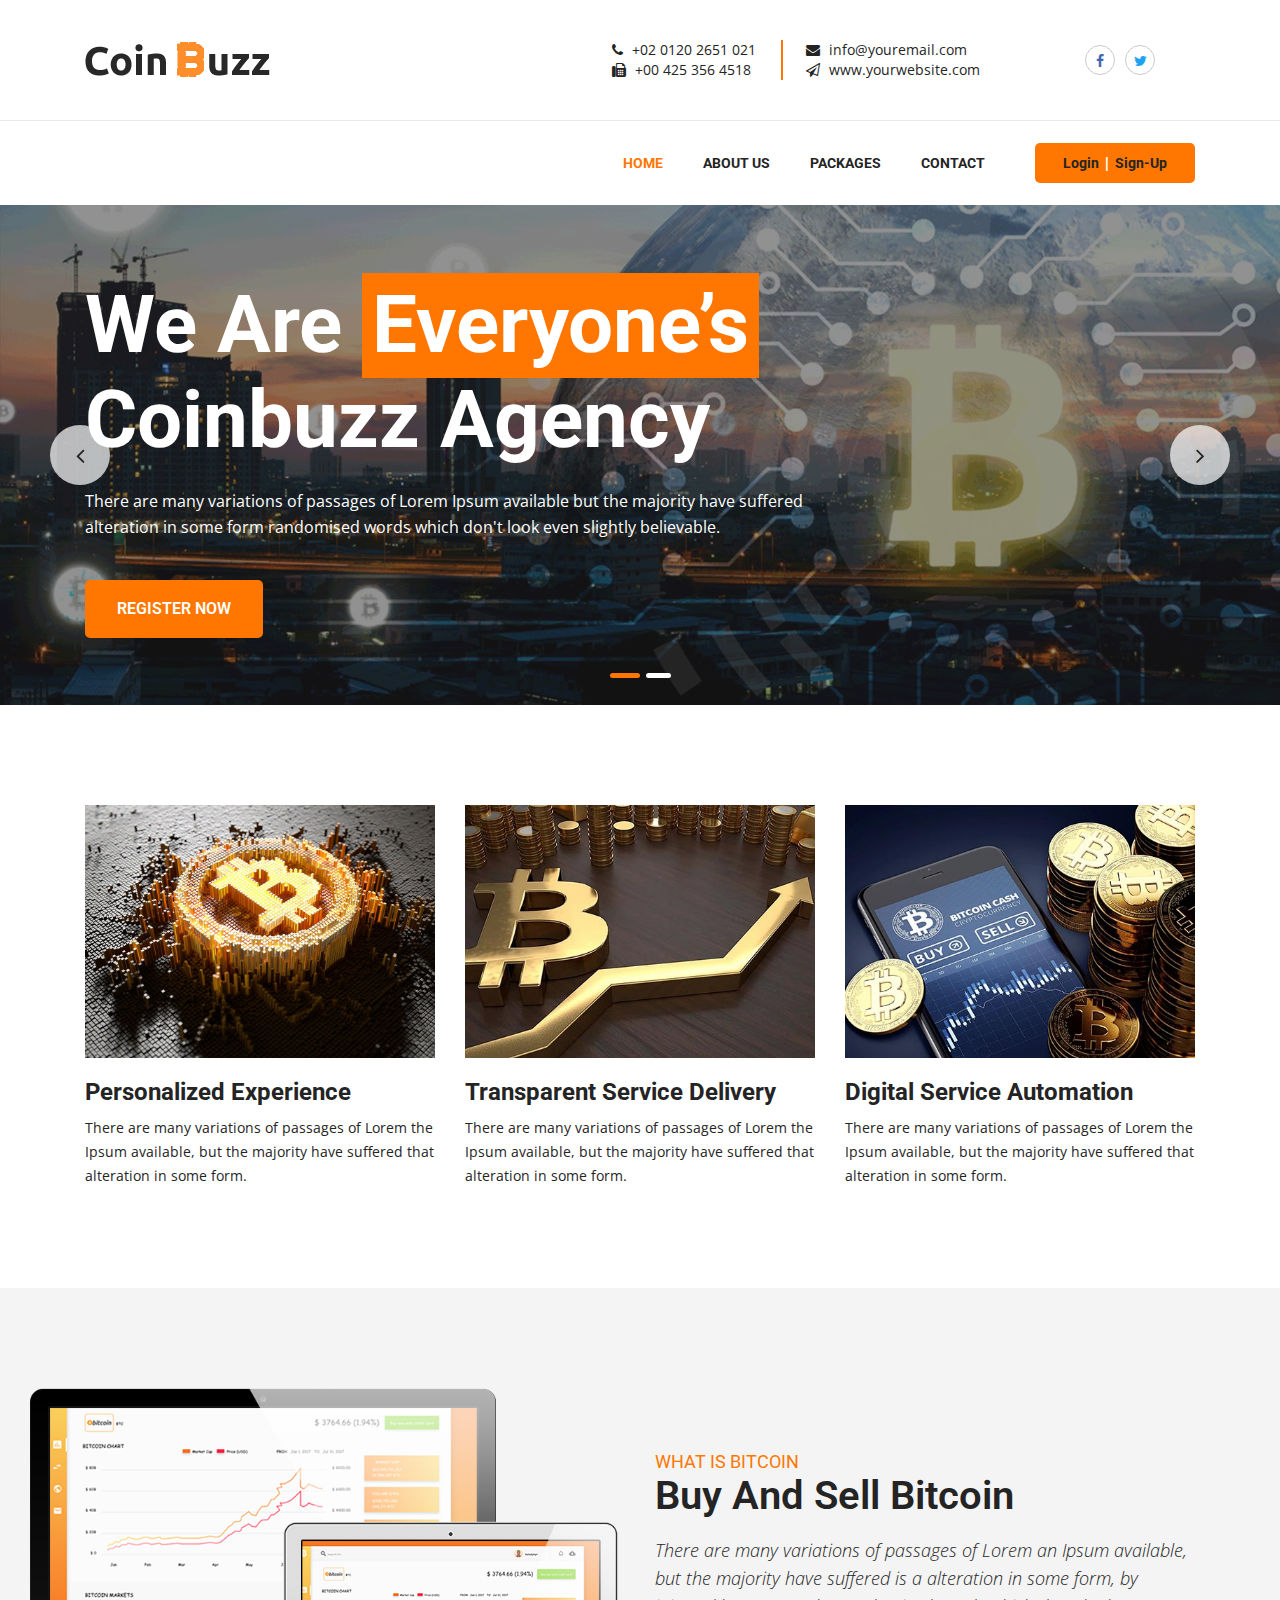
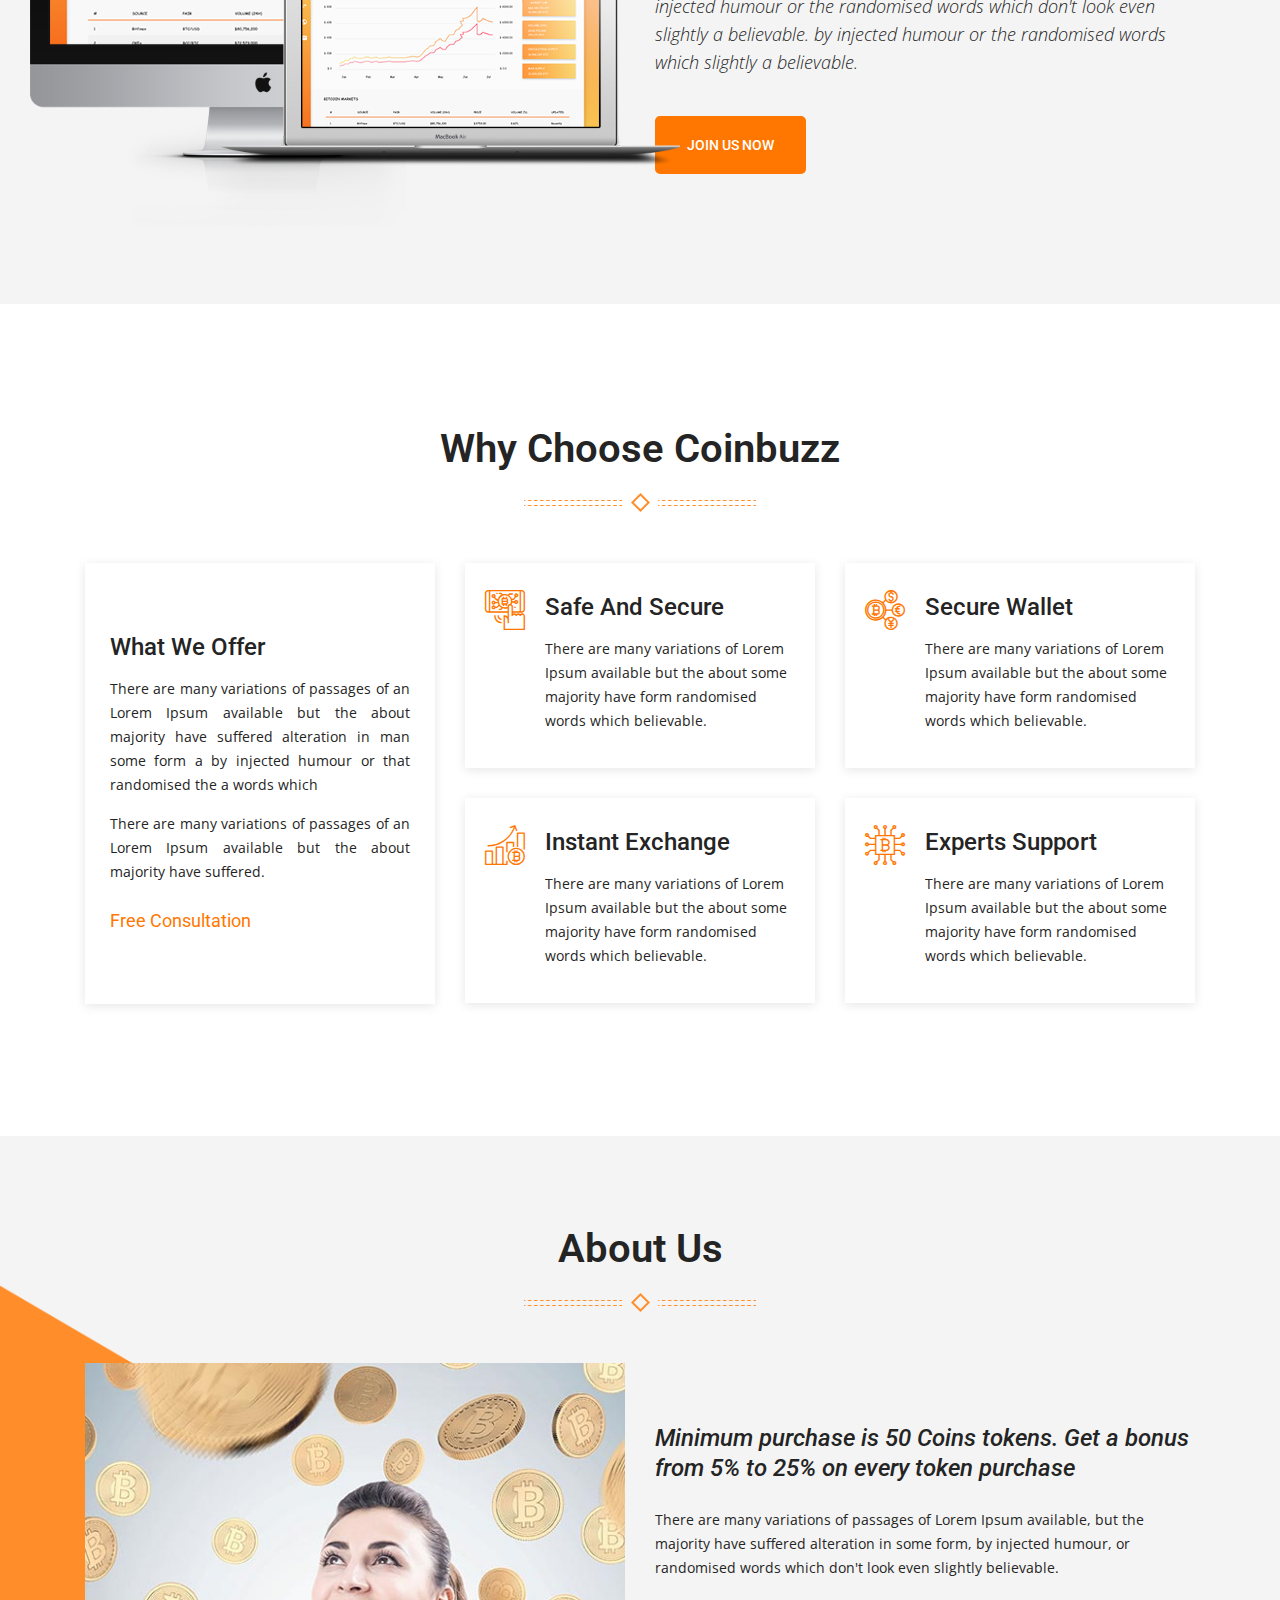
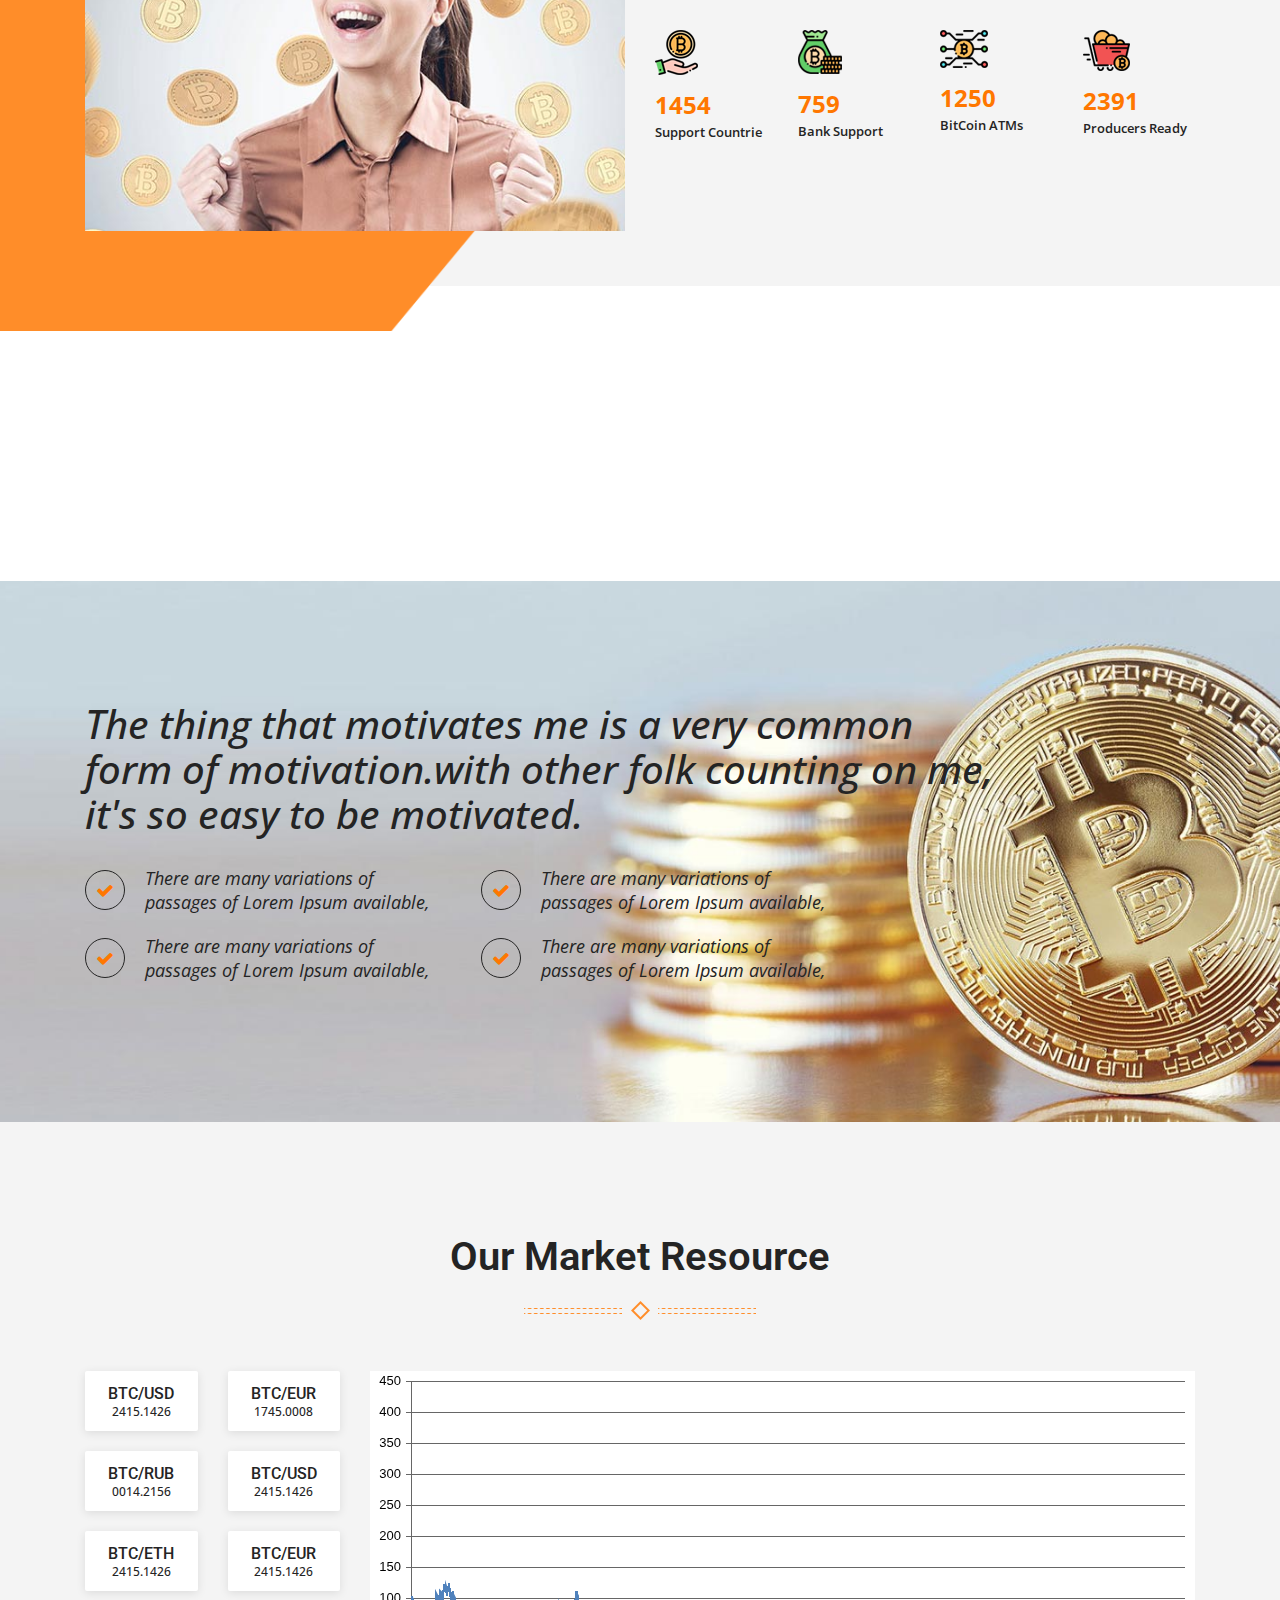
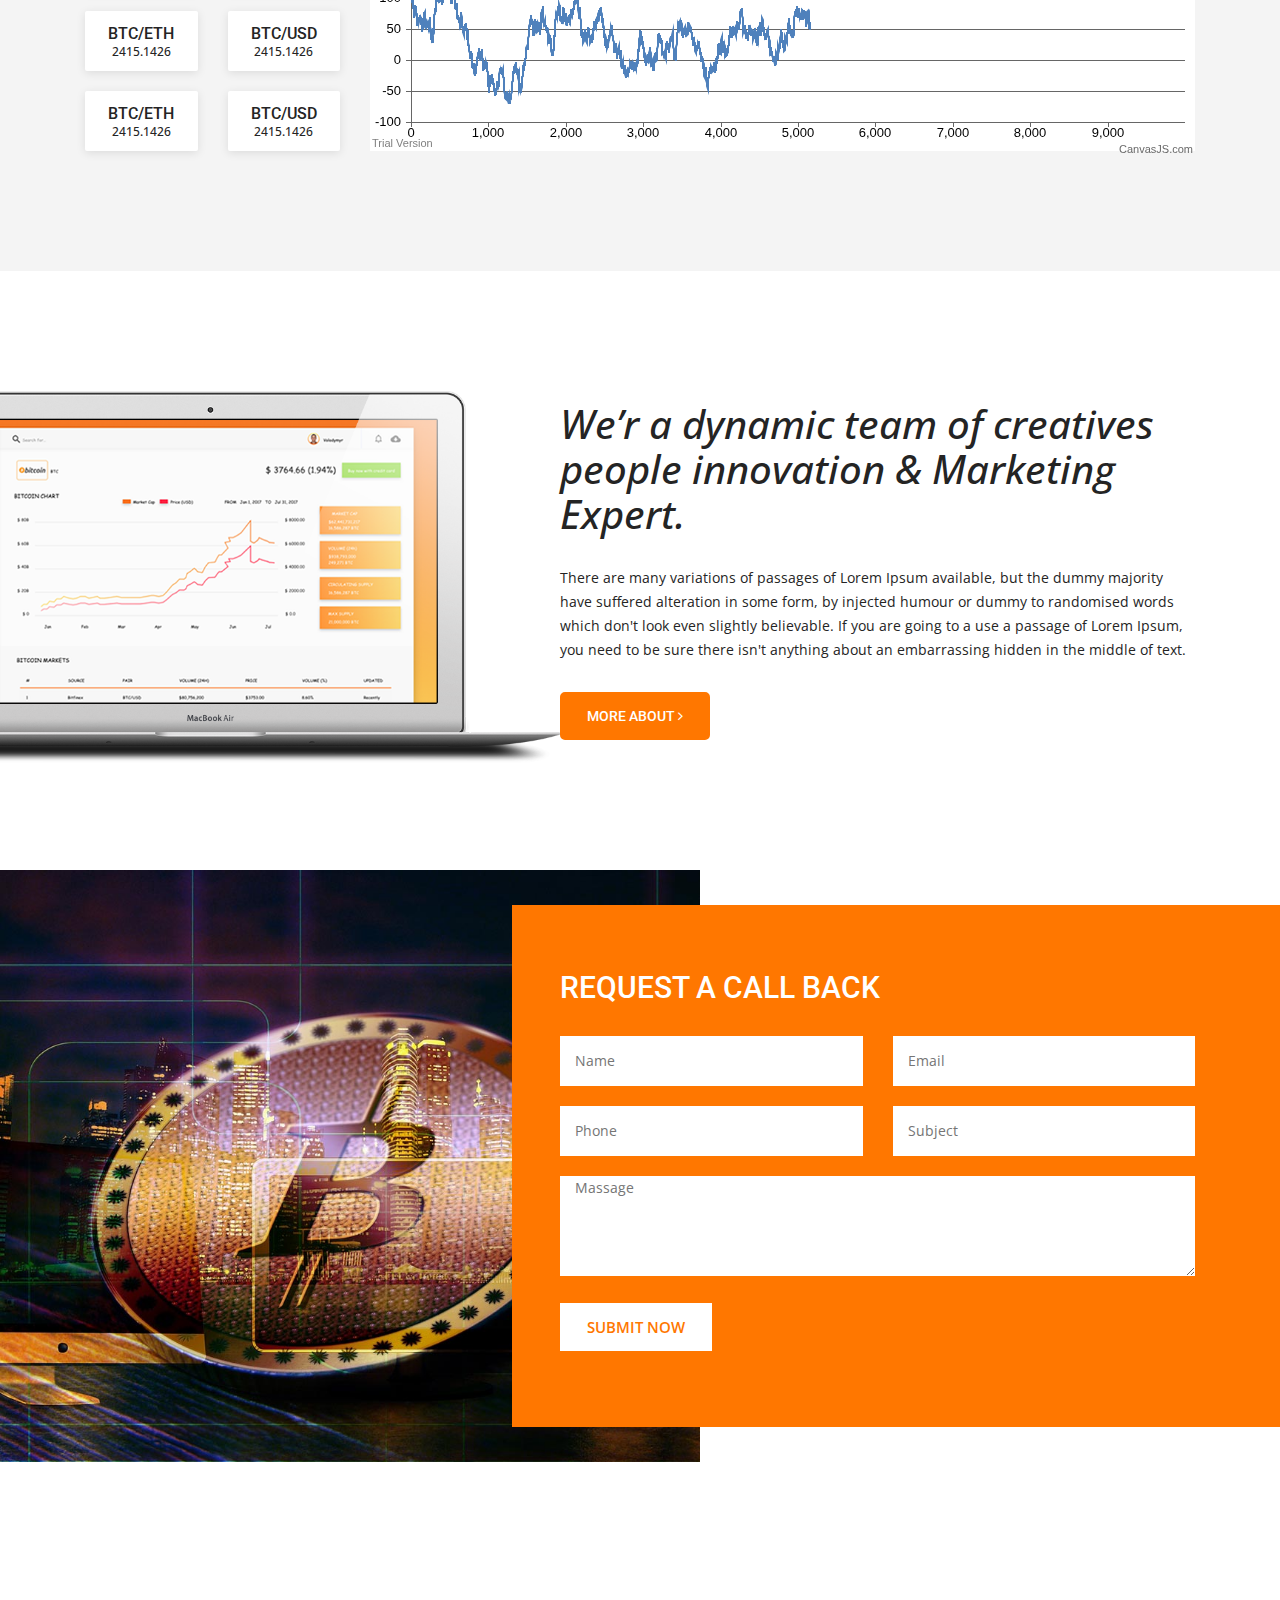
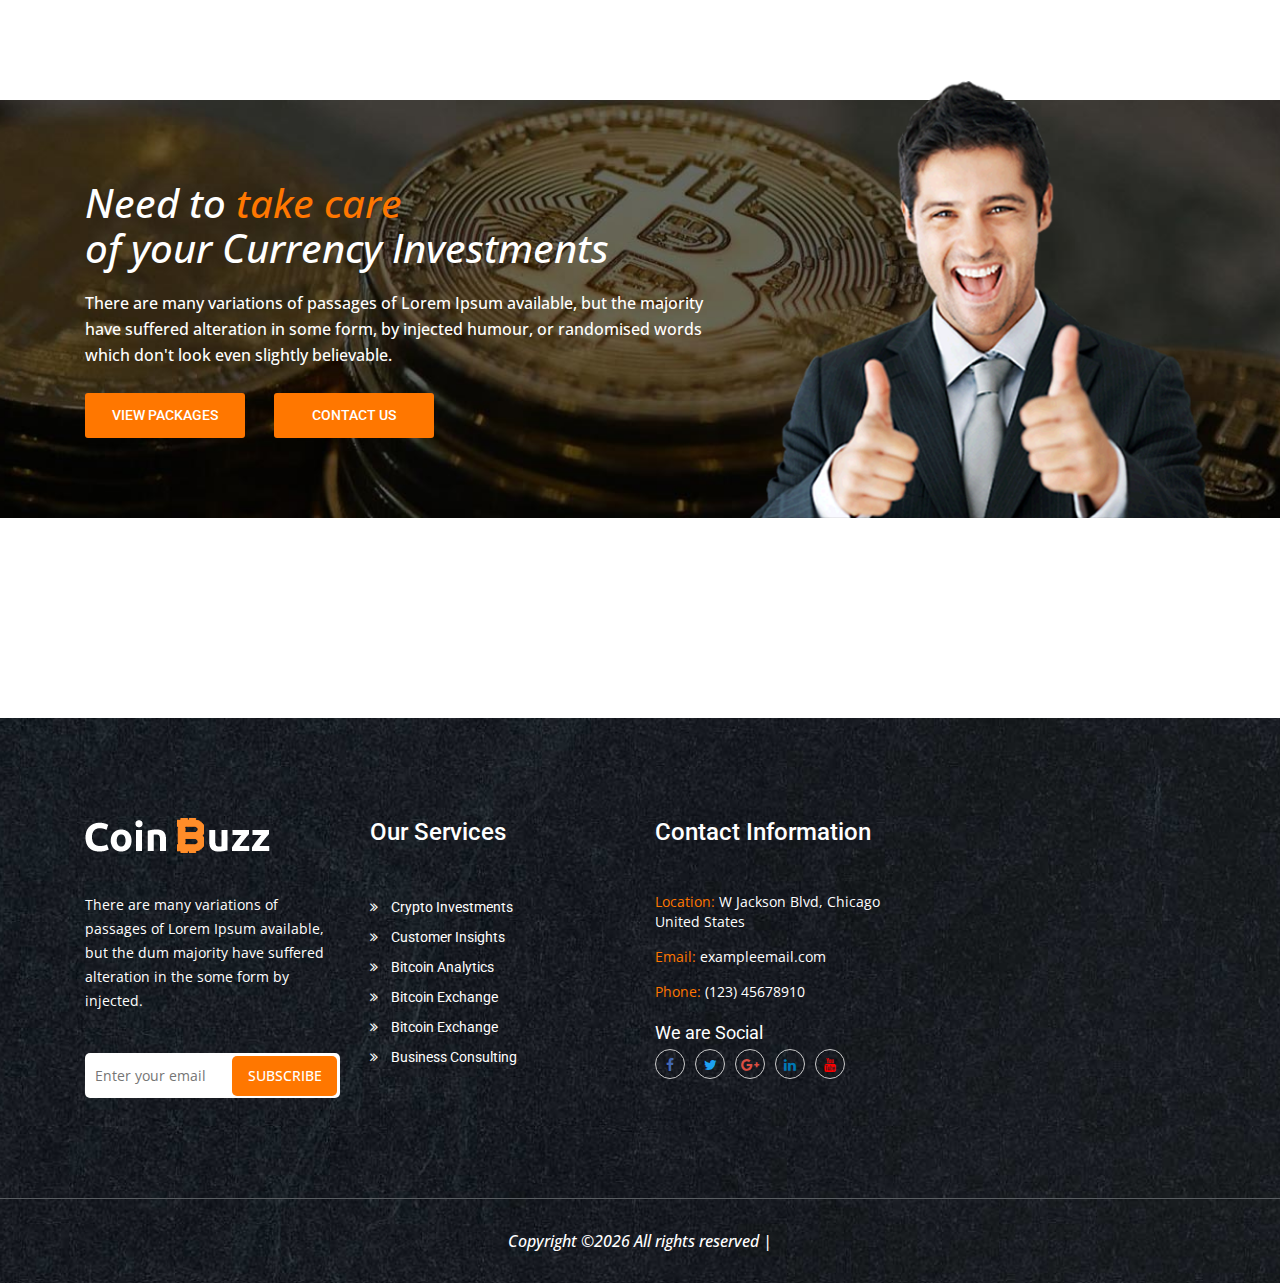
==== commit 61e2774e: "completed signup" ====
--- a/index.html
+++ b/index.html
@@ -64,10 +64,8 @@
                     <div class="col-xl-2 col-lg-3 col-12 d-none d-lg-block">
                         <ul class="social-icon d-flex justify-content-end justify-content-sm-center">
                             <li class="facebook"><a href="#"><i class="fa fa-facebook"></i></a></li>
+                            
                             <li class="twitter"><a href="#"><i class="fa fa-twitter"></i></a></li>
-                            <li class="google-plus"><a href="#"><i class="fa fa-google-plus"></i></a></li>
-                            <li class="linkedin"><a href="#"><i class="fa fa-linkedin"></i></a></li>
-                            <li class="youtube"><a href="#"><i class="fa fa-youtube"></i></a></li>
                         </ul>
                     </div>
                 </div>
@@ -95,8 +93,8 @@
                     <div class="col-lg-2 col-sm-3 col-8">
                         <div class="geta_quote">
                             <div class="logIn">
-                                <a href="">Login</a> |
-                                <a href="">Sign-Up</a>
+                                <a href="./login.html">Login</a> |
+                                <a href="./signup.html">Sign-Up</a>
                             </div>
                         </div>
                     </div>
@@ -229,7 +227,7 @@
             <img src="assets/images/about.png" alt="">
         </div>
     </div>
-    
+
     <!-- service-area start -->
     <div class="service-area">
         <div class="container">
--- a/assets/css/styles.css
+++ b/assets/css/styles.css
@@ -2301,4 +2301,149 @@
     width: 100%;
     height: 600px;
 }
-/*-------contact-area end-------*/+/*-------contact-area end-------*/
+
+
+/*-------Sign Up Page Start-------*/
+
+
+.form-body{
+    background-color: #ff7700;
+    display: flex;
+    flex-direction: column;
+    justify-content: center;
+    align-items: center;
+    min-height: 100vh;
+    margin: 0;
+    padding: 20px 0 20px 0;
+}
+
+.formContainer{
+    background-color: #fff;
+    border-radius: 5px;
+    overflow: hidden;
+    box-shadow: 0 2px 5px rgba(0, 0, 0, 0.3);
+    width: 400px;
+    max-width: 80%;
+}
+
+
+
+.formControl.success input{
+    border-color: #2ecc71;
+}
+
+.formControl.error input{
+    border-color: #e74c3c;
+}
+
+.formControl i{
+    position: absolute;
+    top: 40px;
+    right: 10px;
+    visibility: hidden;
+}
+
+
+
+
+
+
+.formControl i.togglePass{
+    position: absolute;
+    cursor: pointer;
+    top: 40px;
+    right: -22px;
+  
+  
+  }
+  
+  .formControl i.fa-eye{
+    visibility: visible;
+    transition: all .2s ease-out;
+  }
+  
+  .formControl i.fa-eye-slash{
+    visibility: hidden;
+    transition: all .2s ease-in;
+  }
+.formControl.success i.fa-check-circle{
+    color: #2ecc71;
+    visibility: visible;
+}
+
+.formControl.error i.fa-exclamation-circle{
+    color: #e74c3c;
+    visibility: visible;
+}
+
+.formControl small{
+    visibility: hidden;
+    position: absolute;
+    bottom: 0;
+    left: 0;
+}
+
+.formControl.error small{
+    visibility: visible;
+    color: #e74c3c;
+}
+
+.form button{
+    background-color: #8e44ad;
+    border: 2px solid #8e44ad;
+    border-radius: 4px;
+    color: #fff;
+    display: block;
+    padding: 10px;
+    font-size: 16px;
+    font-family: inherit;
+    width: 100%;
+}
+
+
+.form-header{
+    background-color: #f7f7f7;
+    border-bottom: #f0f0f0;
+    padding: 20px 40px;
+}
+
+
+
+.form-header > h2{
+    margin: 0;
+}
+
+
+.form{
+    padding: 40px 30px;
+}
+
+
+.formControl{
+    margin-bottom: 10px;
+    padding-bottom: 20px;
+    position: relative;
+}
+
+
+.formControl label{
+    display: inline-block;
+    margin-bottom: 4px;
+}
+
+
+.formControl input{
+    border: 2px solid #f0f0f0;
+    border-radius: 4px;
+    display: block;
+    padding: 10px;
+    font-size: 14px;
+    font-family: inherit;
+    width: 100%;
+}
+
+
+
+
+/*-------Sign Up Page End-------*/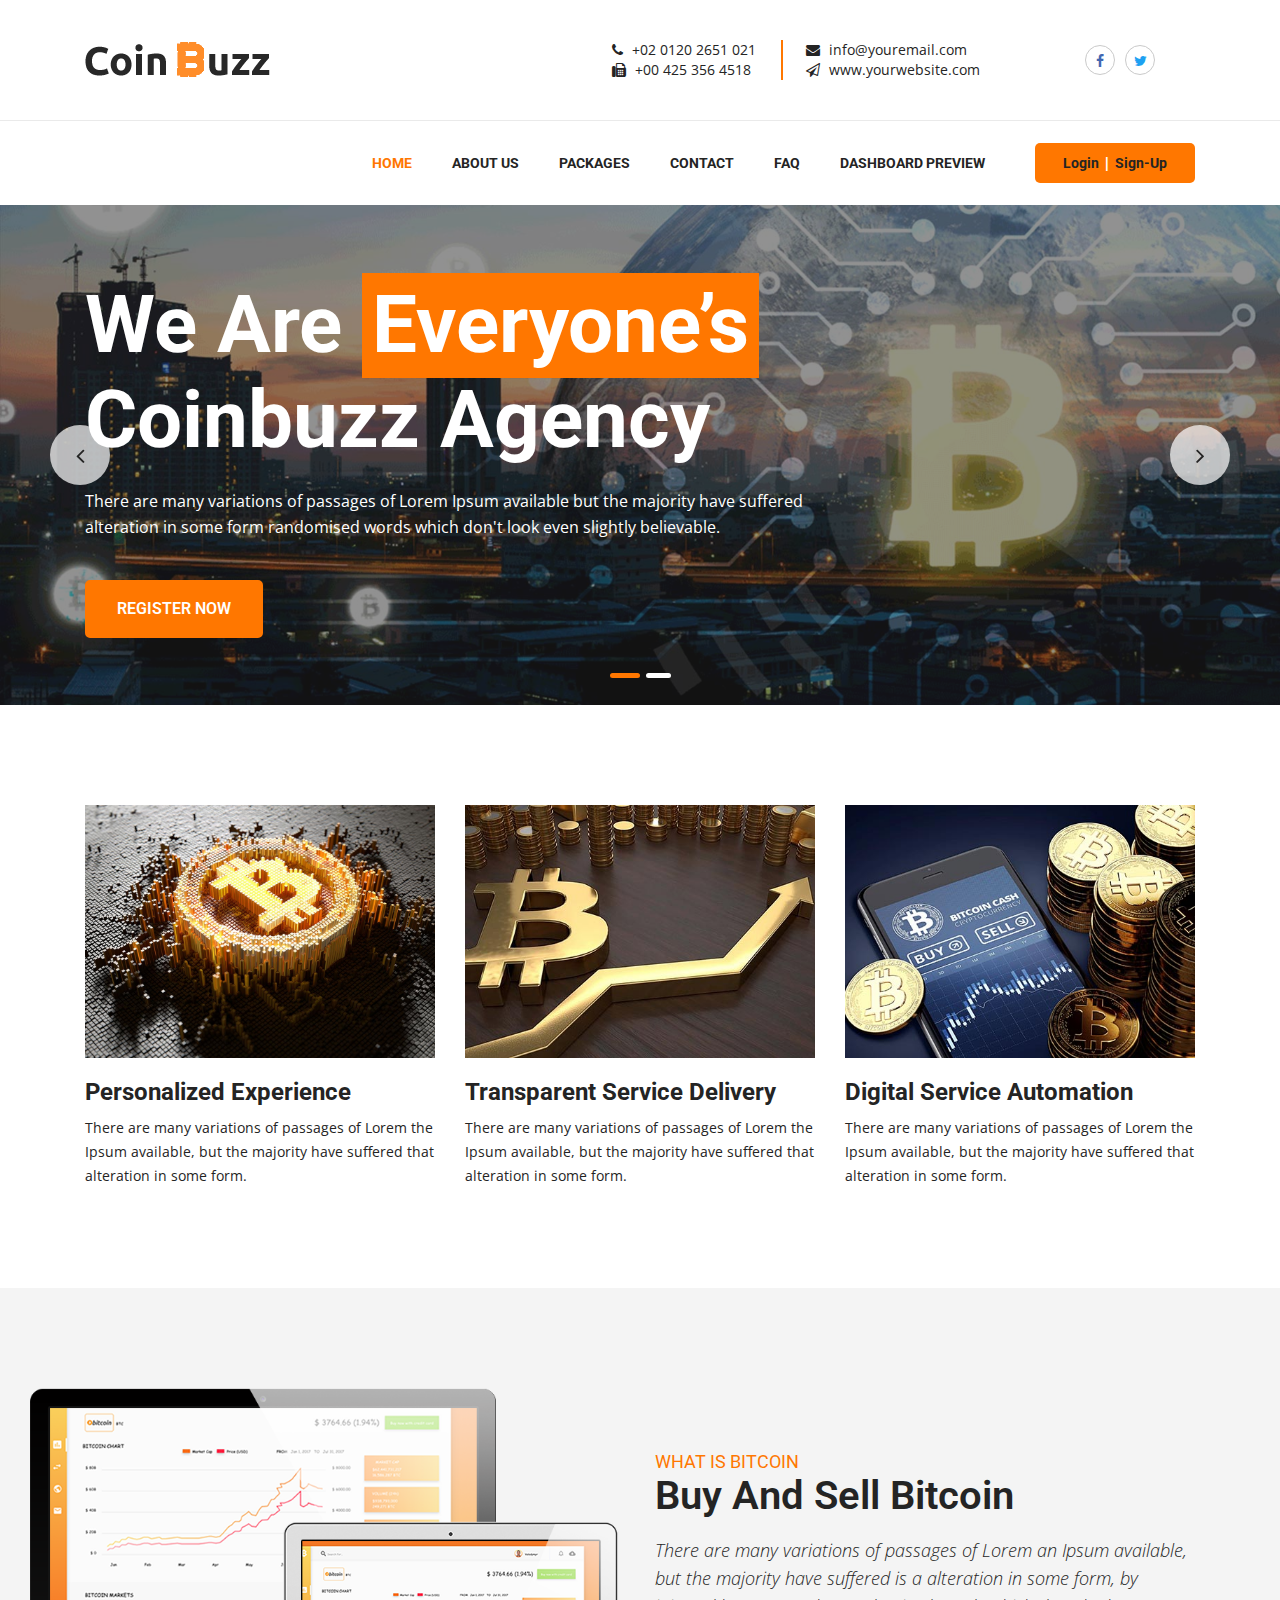
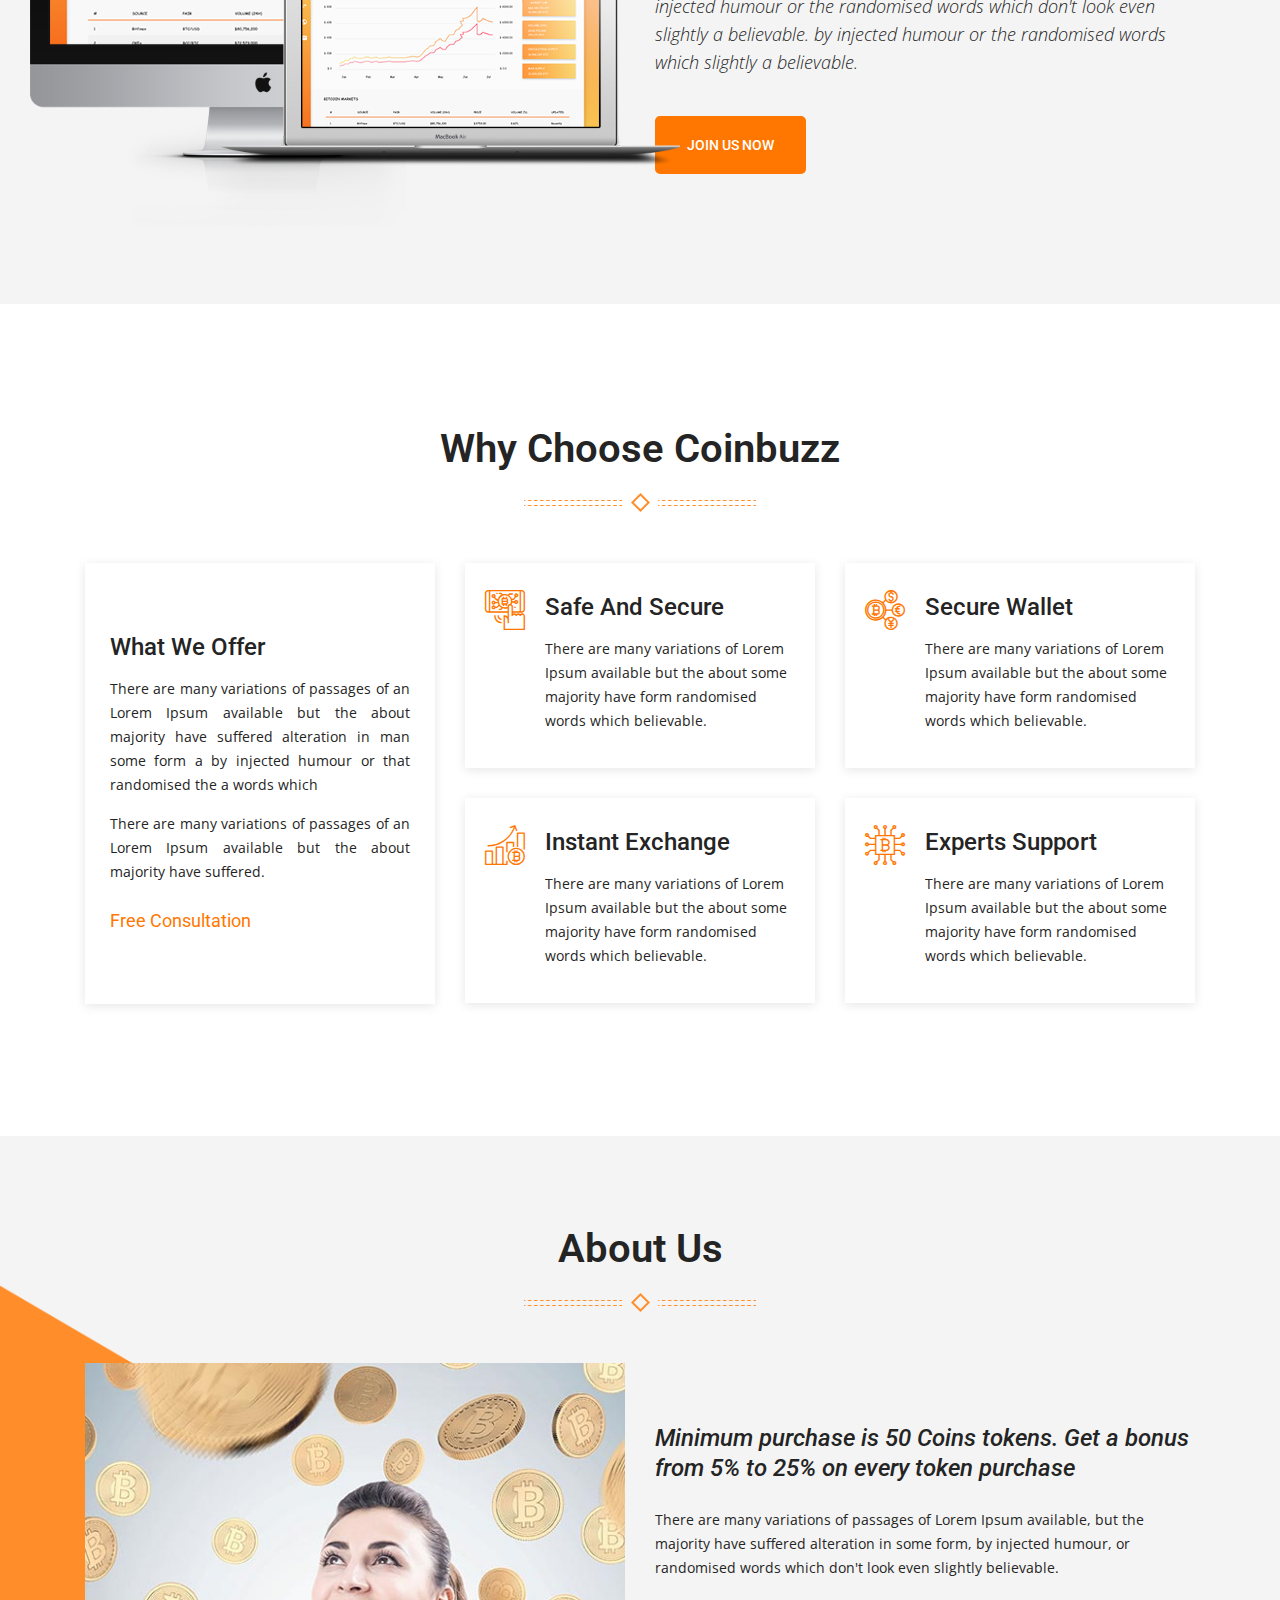
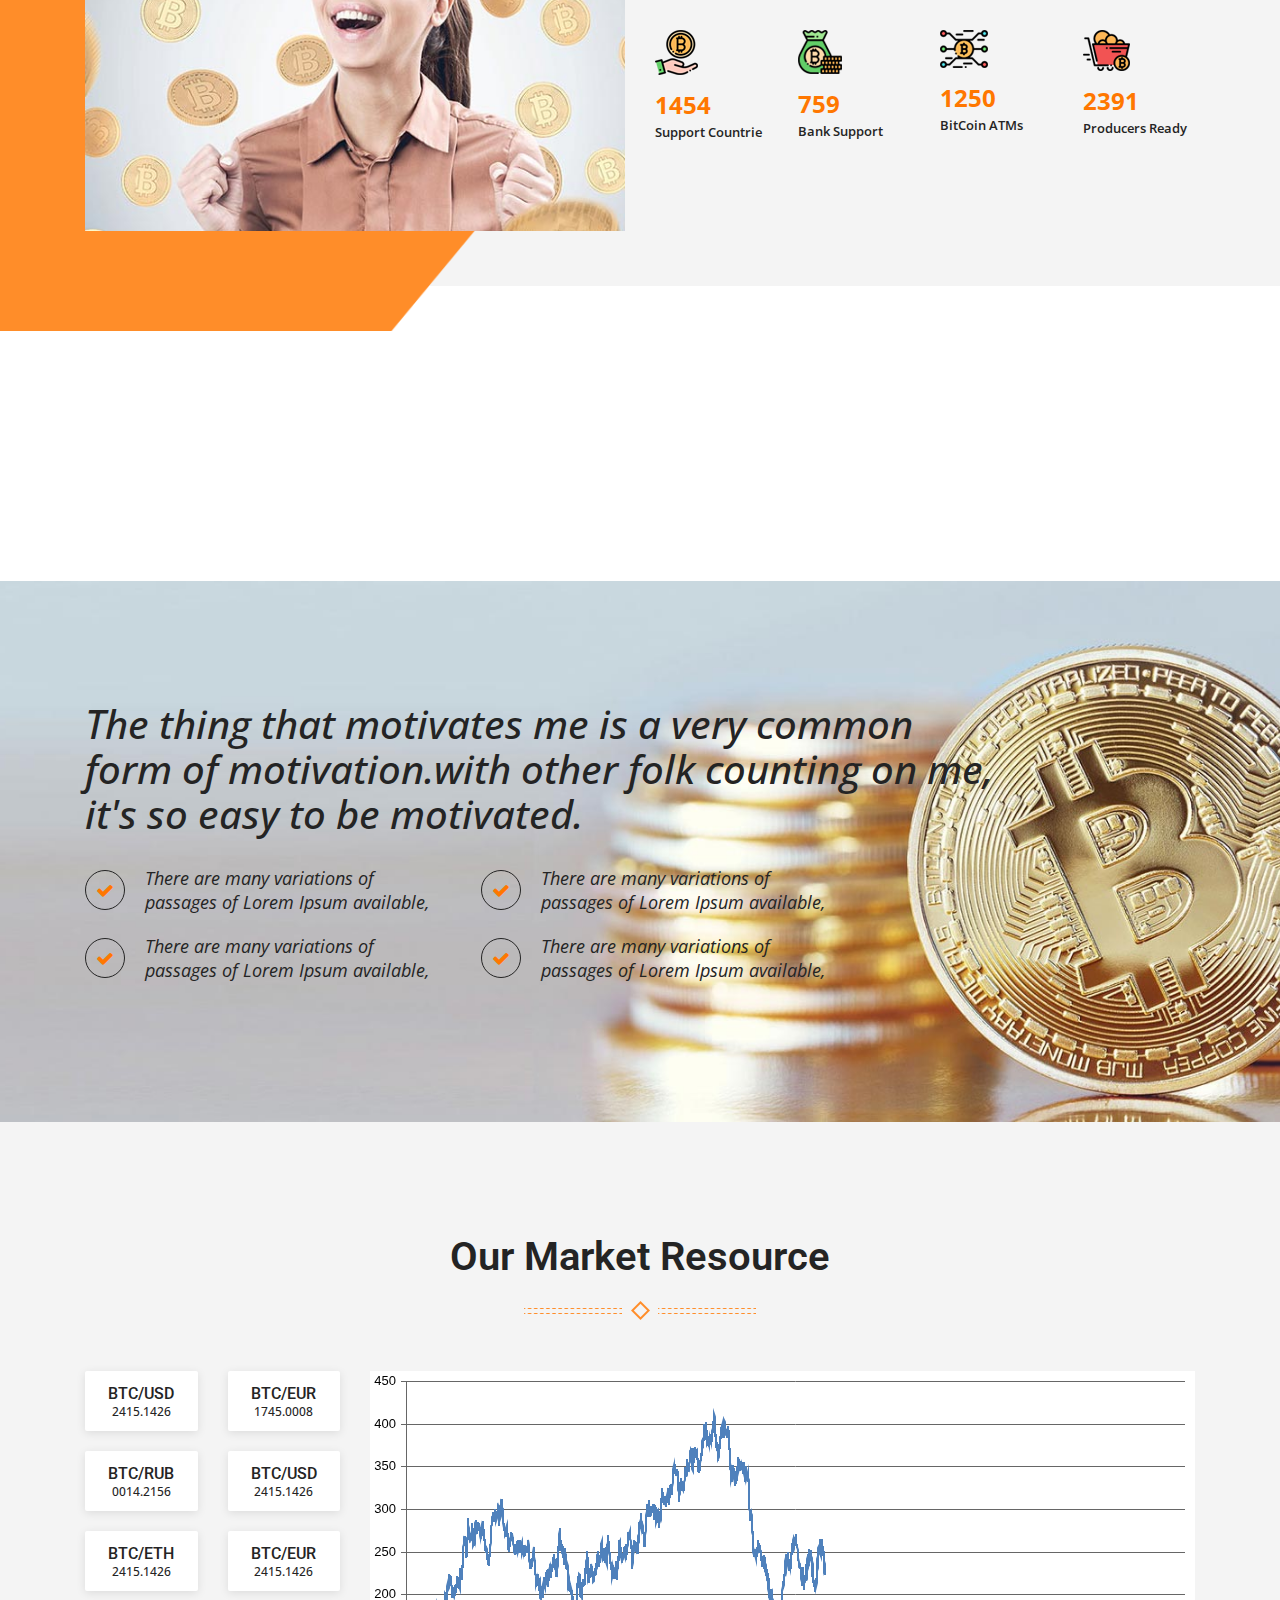
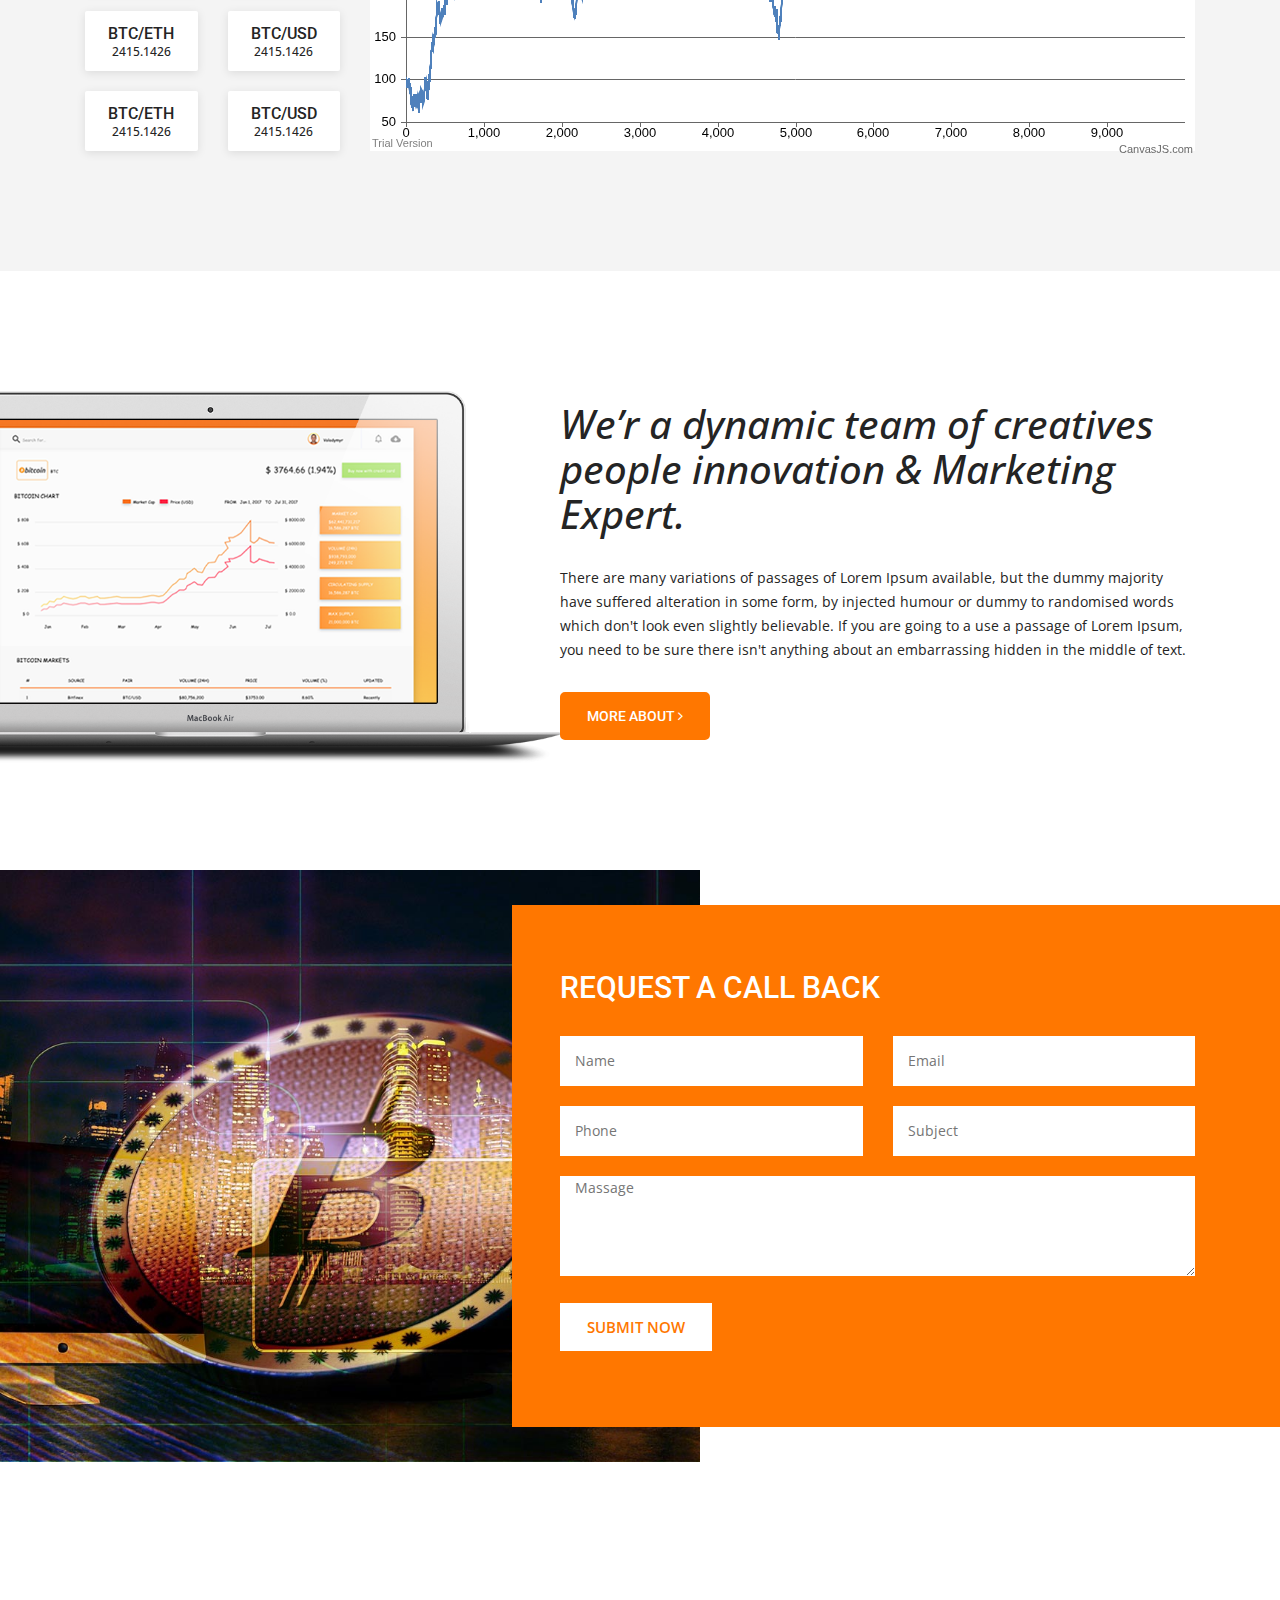
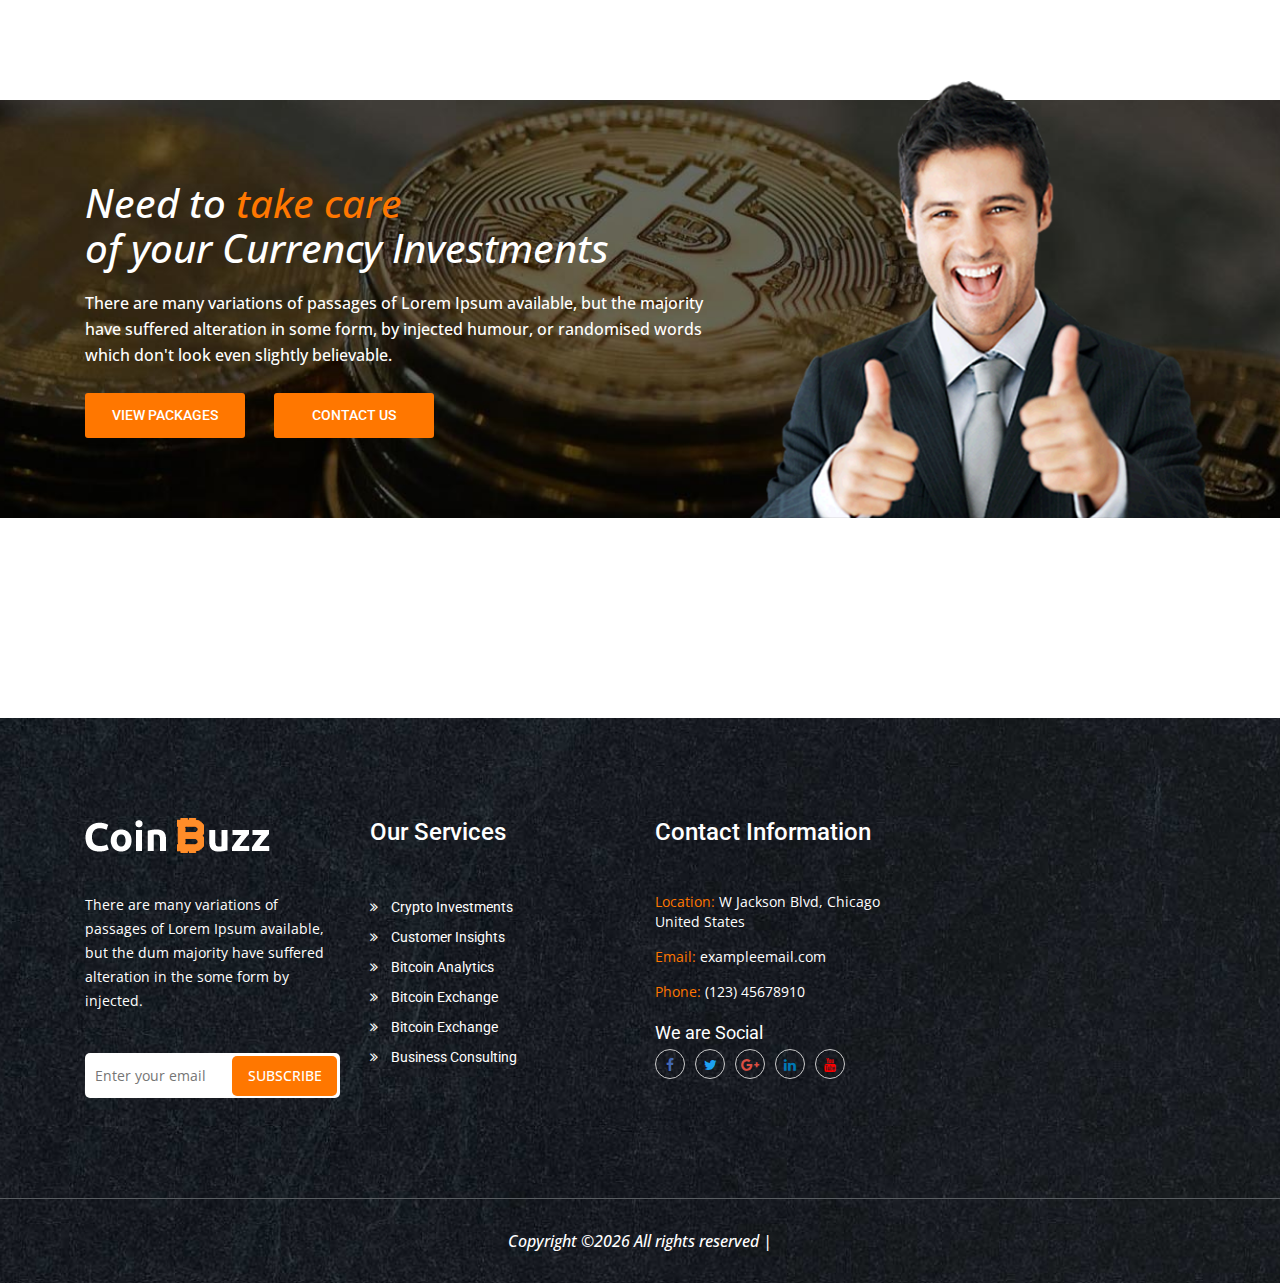
==== commit af965e4b: "added faq and dashboard preview" ====
--- a/index.html
+++ b/index.html
@@ -88,6 +88,12 @@
 
 
                             <li><a href="contact.html">contact</a></li>
+
+
+                            <li><a href="faq.html">FAQ</a></li>
+
+
+                            <li><a href="./dashboard/examples/dashboard.html">dashboard preview</a></li>
                         </ul>
                     </div>
                     <div class="col-lg-2 col-sm-3 col-8">
--- a/assets/css/styles.css
+++ b/assets/css/styles.css
@@ -2442,8 +2442,75 @@
     font-family: inherit;
     width: 100%;
 }
-
-
-
-
-/*-------Sign Up Page End-------*/+/*-------Sign Up Page End-------*/
+
+/*-------About Page End-------*/
+.about-main{
+    background-color: #f0f0f0;
+    margin: 20px;
+    padding: 15px;
+    border-radius: 15px;
+}
+
+
+.about-intro > p{
+    padding: 10px;
+}
+
+
+.about-us{
+    margin: 10px;
+}
+/*-------About Page End-------*/
+
+/*-------Packages Page Start-------*/
+.pk-main{
+    display: flex;
+    justify-content: center;
+    align-items: center;
+    margin: 20px;
+}
+
+
+.pk-items{
+    margin: 25px;
+    padding: 20px;
+    text-align: center;
+    border: 3px solid #ff7700;
+    border-radius: 15px;
+}
+
+
+.pk-header{
+    margin: 0 10px 20px 10px ;
+    padding: 5px;
+    border-bottom: 3px solid #333;
+}
+
+
+.pk-items > h3{
+    margin: 10px;
+}
+
+.pk-items > p{
+    margin: 5px;
+}
+
+
+.buy-plan{
+    margin: 10px;
+    padding: 10px;
+    border-radius: 8px;
+    border: none;
+    background-color: #333;
+    color: #fff;
+}
+
+
+@media screen and (max-width: 768px){
+    .pk-main{
+        flex-direction: column;
+        max-width: 100%;
+    }
+}
+/*-------Packages Page End-------*/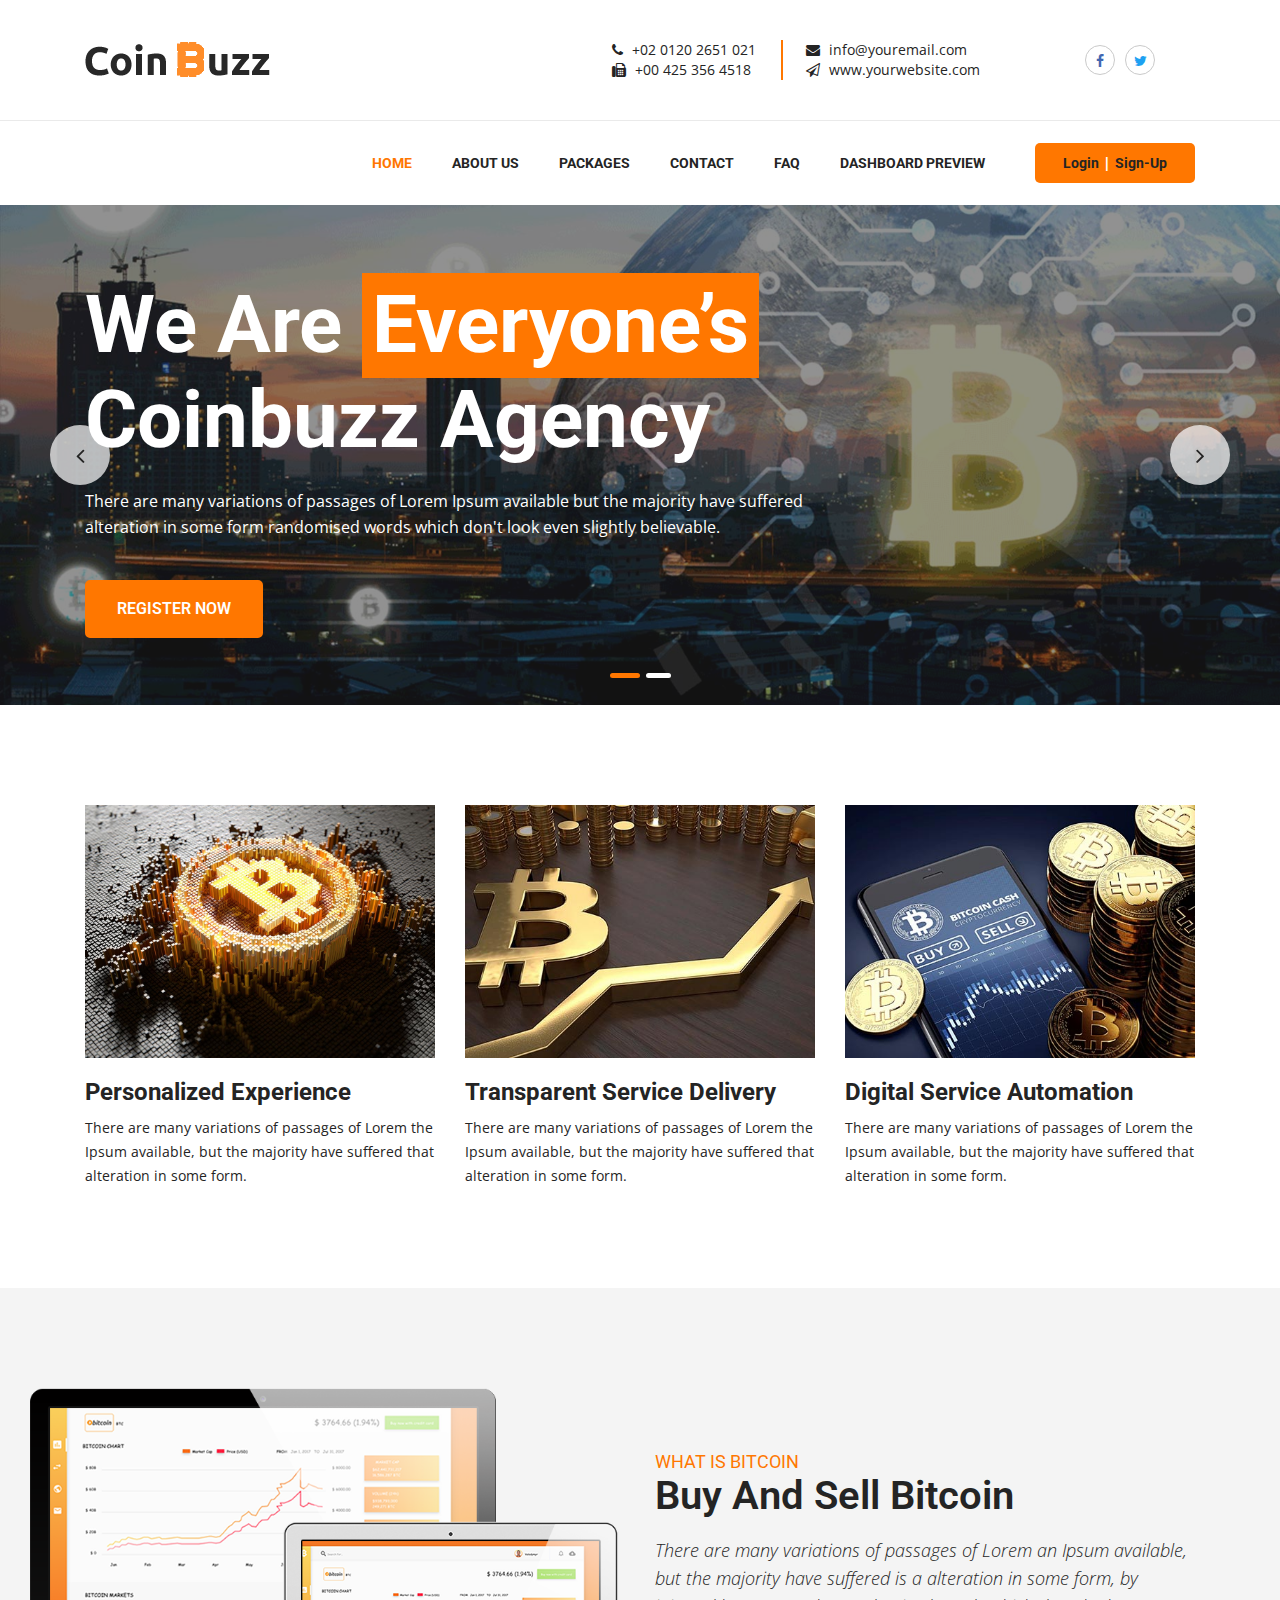
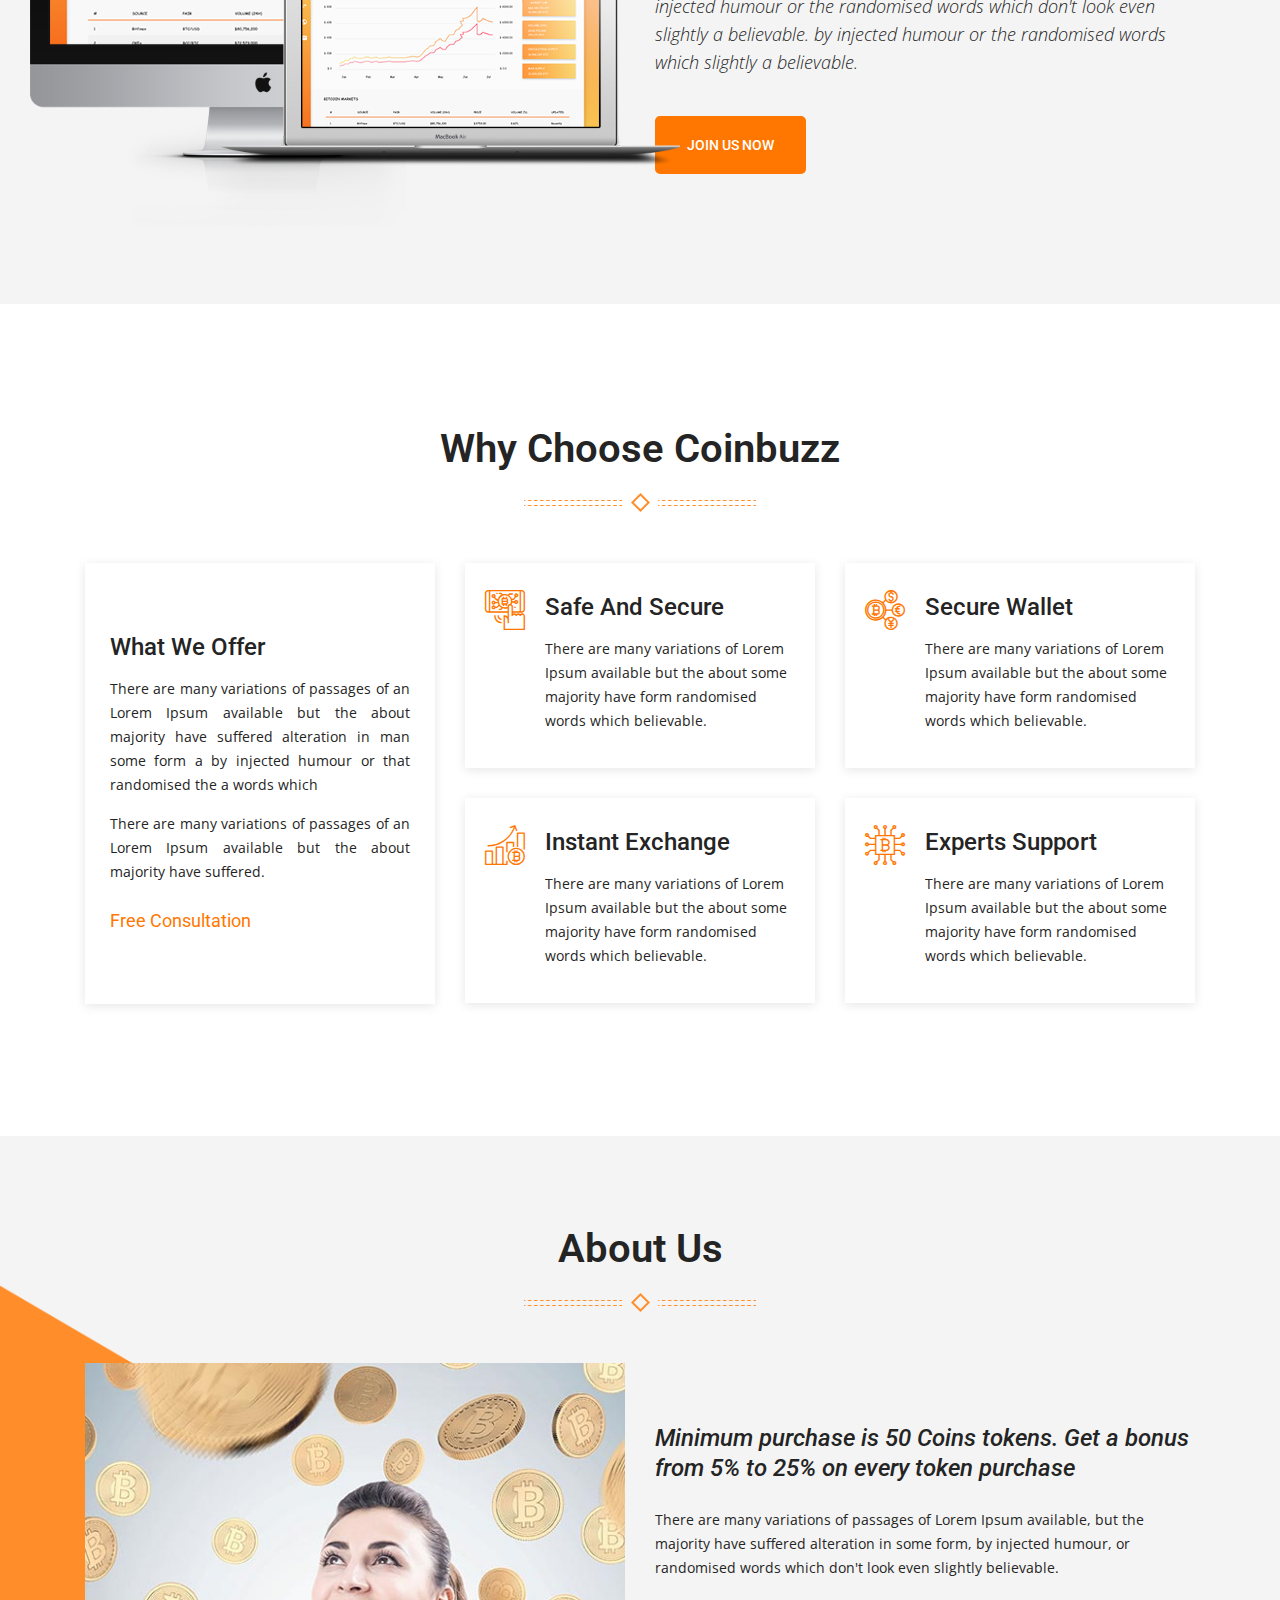
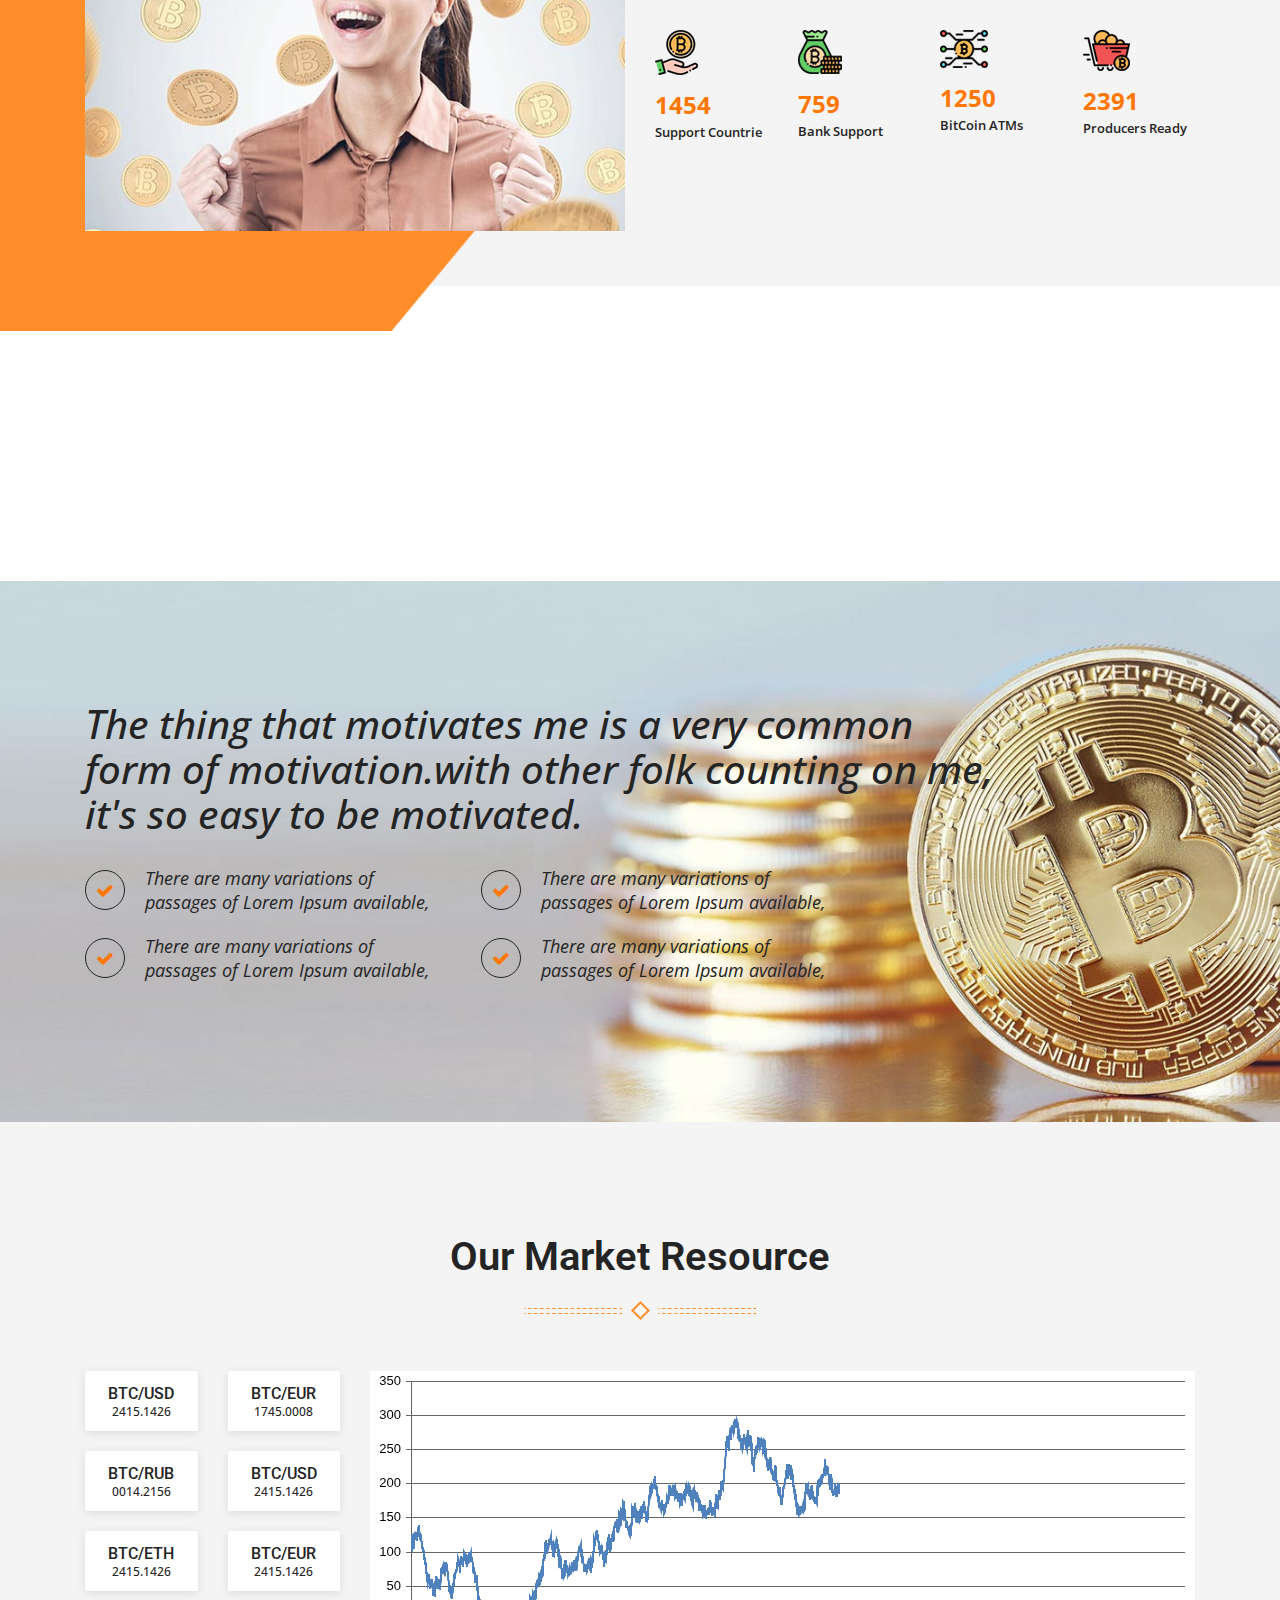
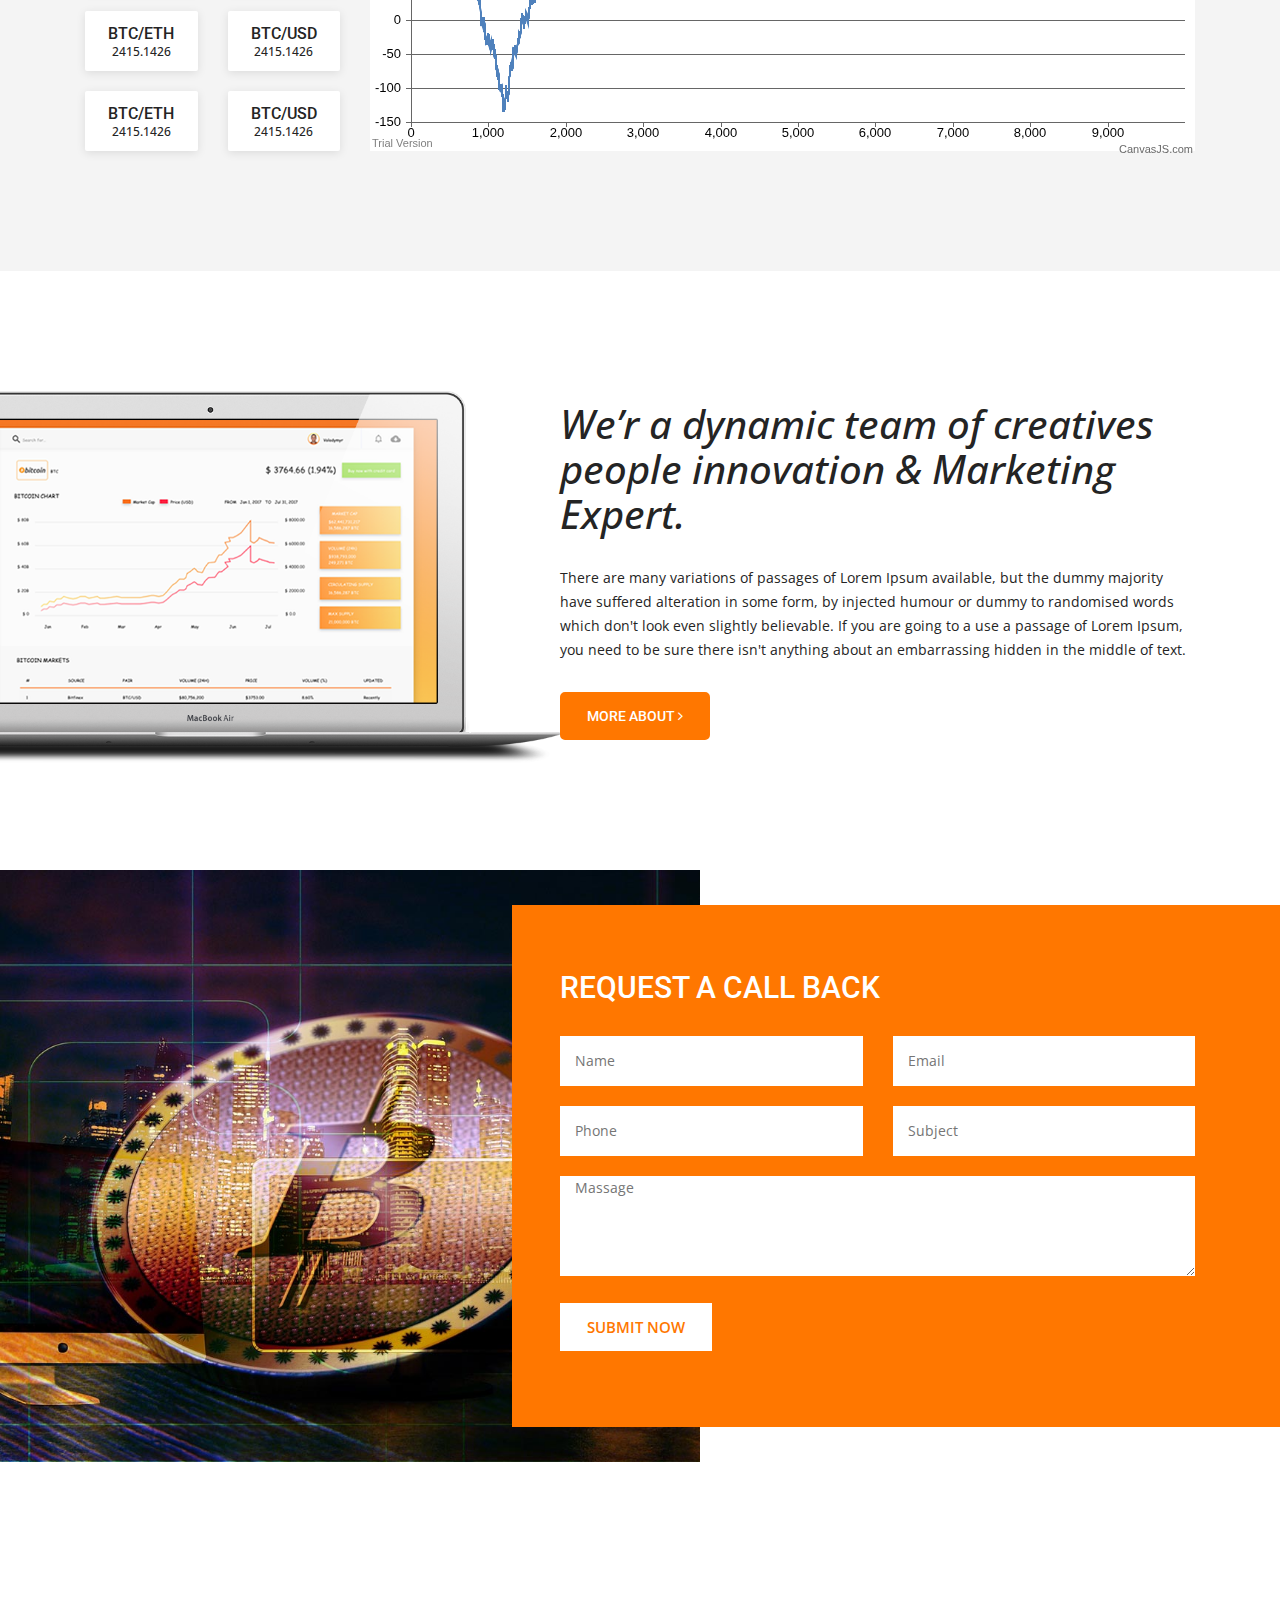
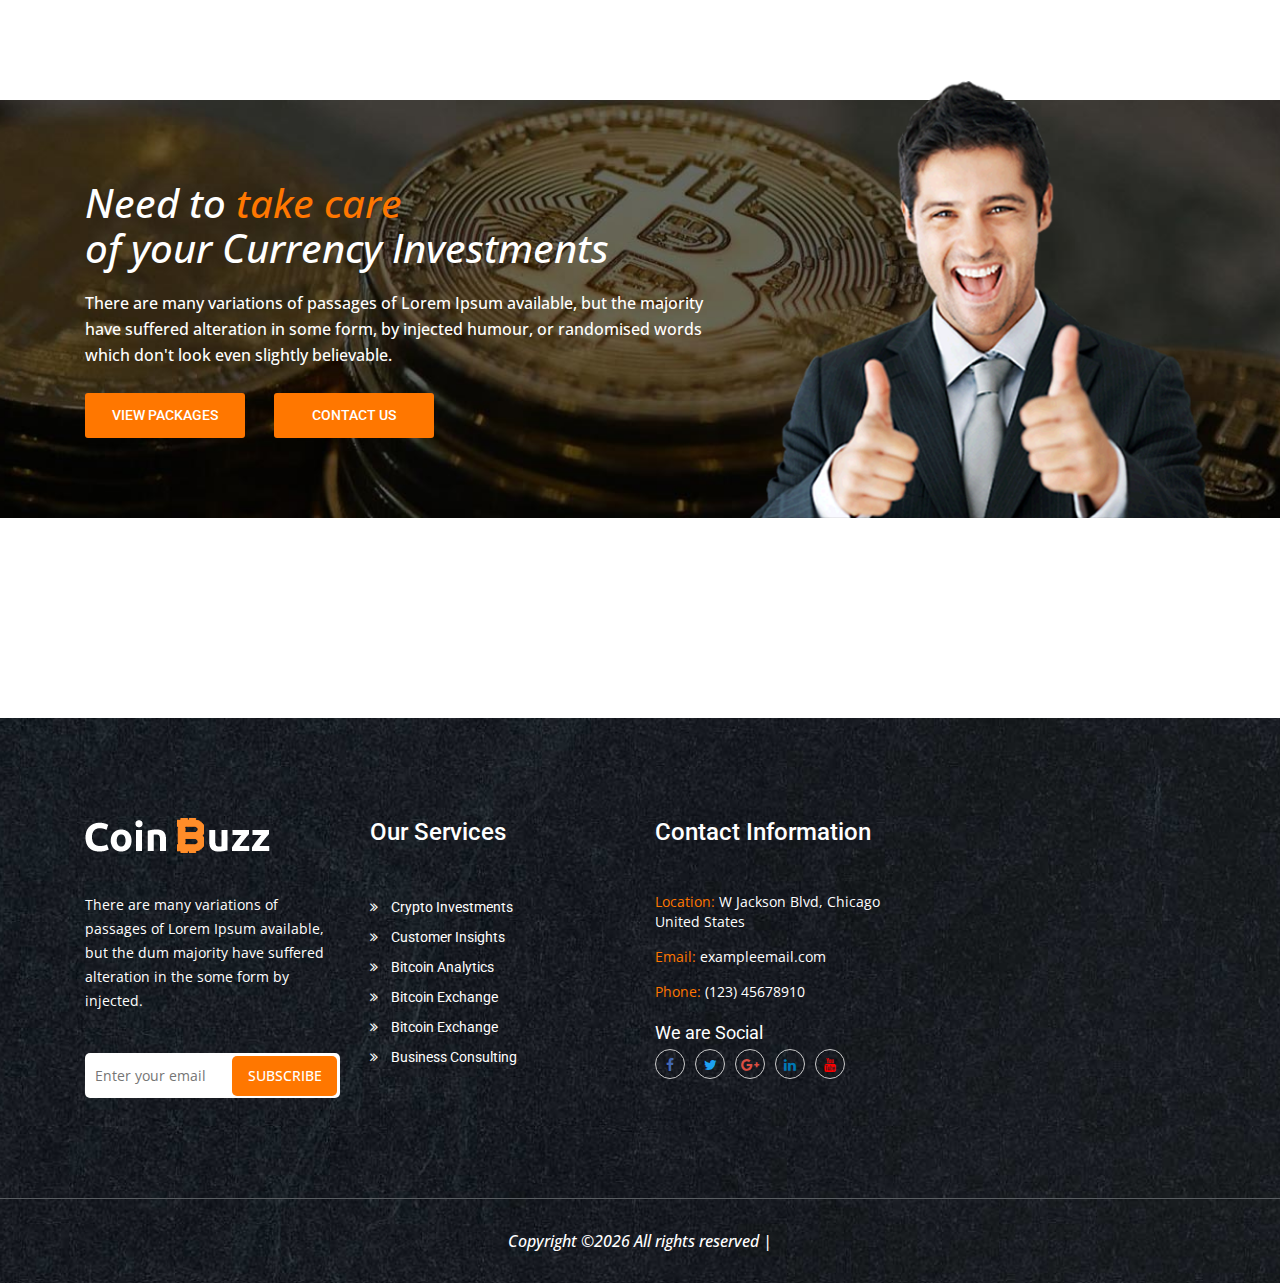
==== commit 44cc04a4: "responsive menu" ====
--- a/index.html
+++ b/index.html
@@ -130,6 +130,12 @@
                                 
                                 
                                 <li><a href="contact.html">contact</a></li>
+
+
+                                <li><a href="faq.html">FAQ</a></li>
+
+
+                                <li><a href="./dashboard/examples/dashboard.html">dashboard preview</a></li>
                             </ul>
                         </div>
                     </div>
